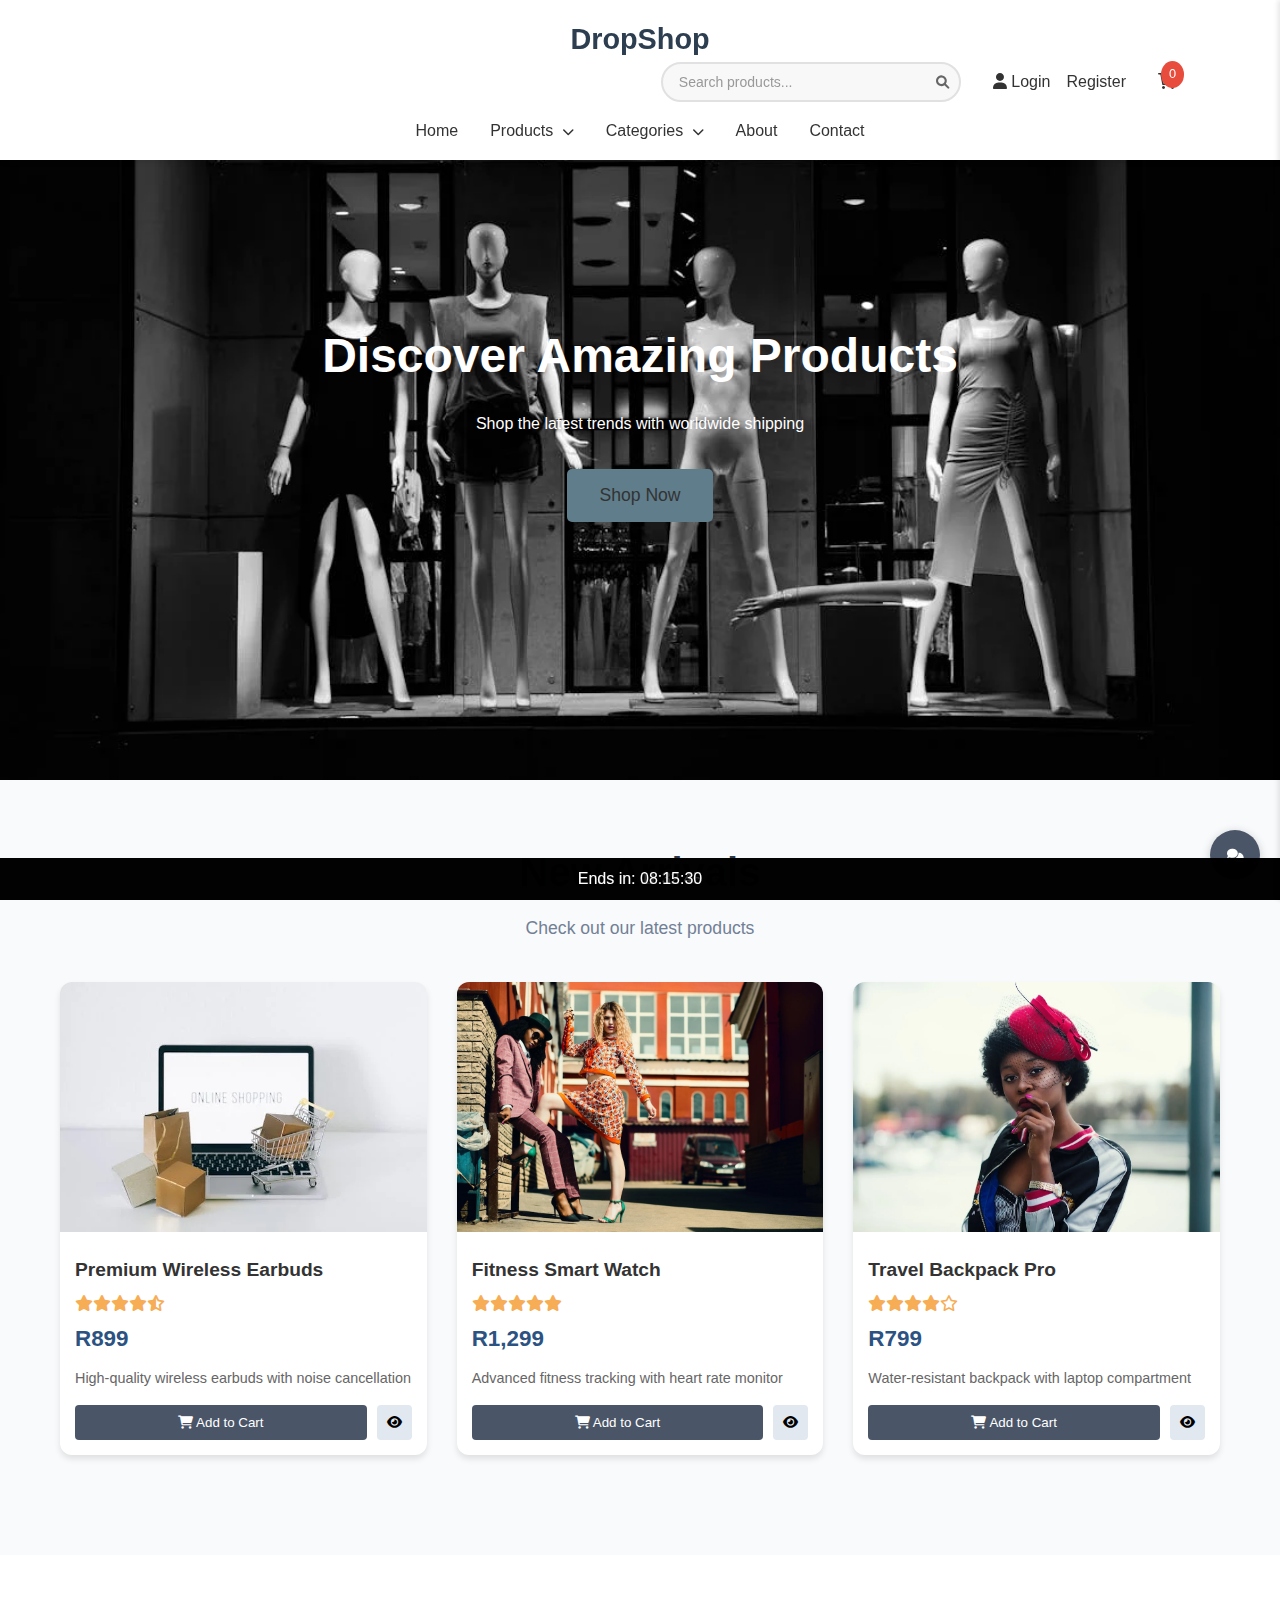
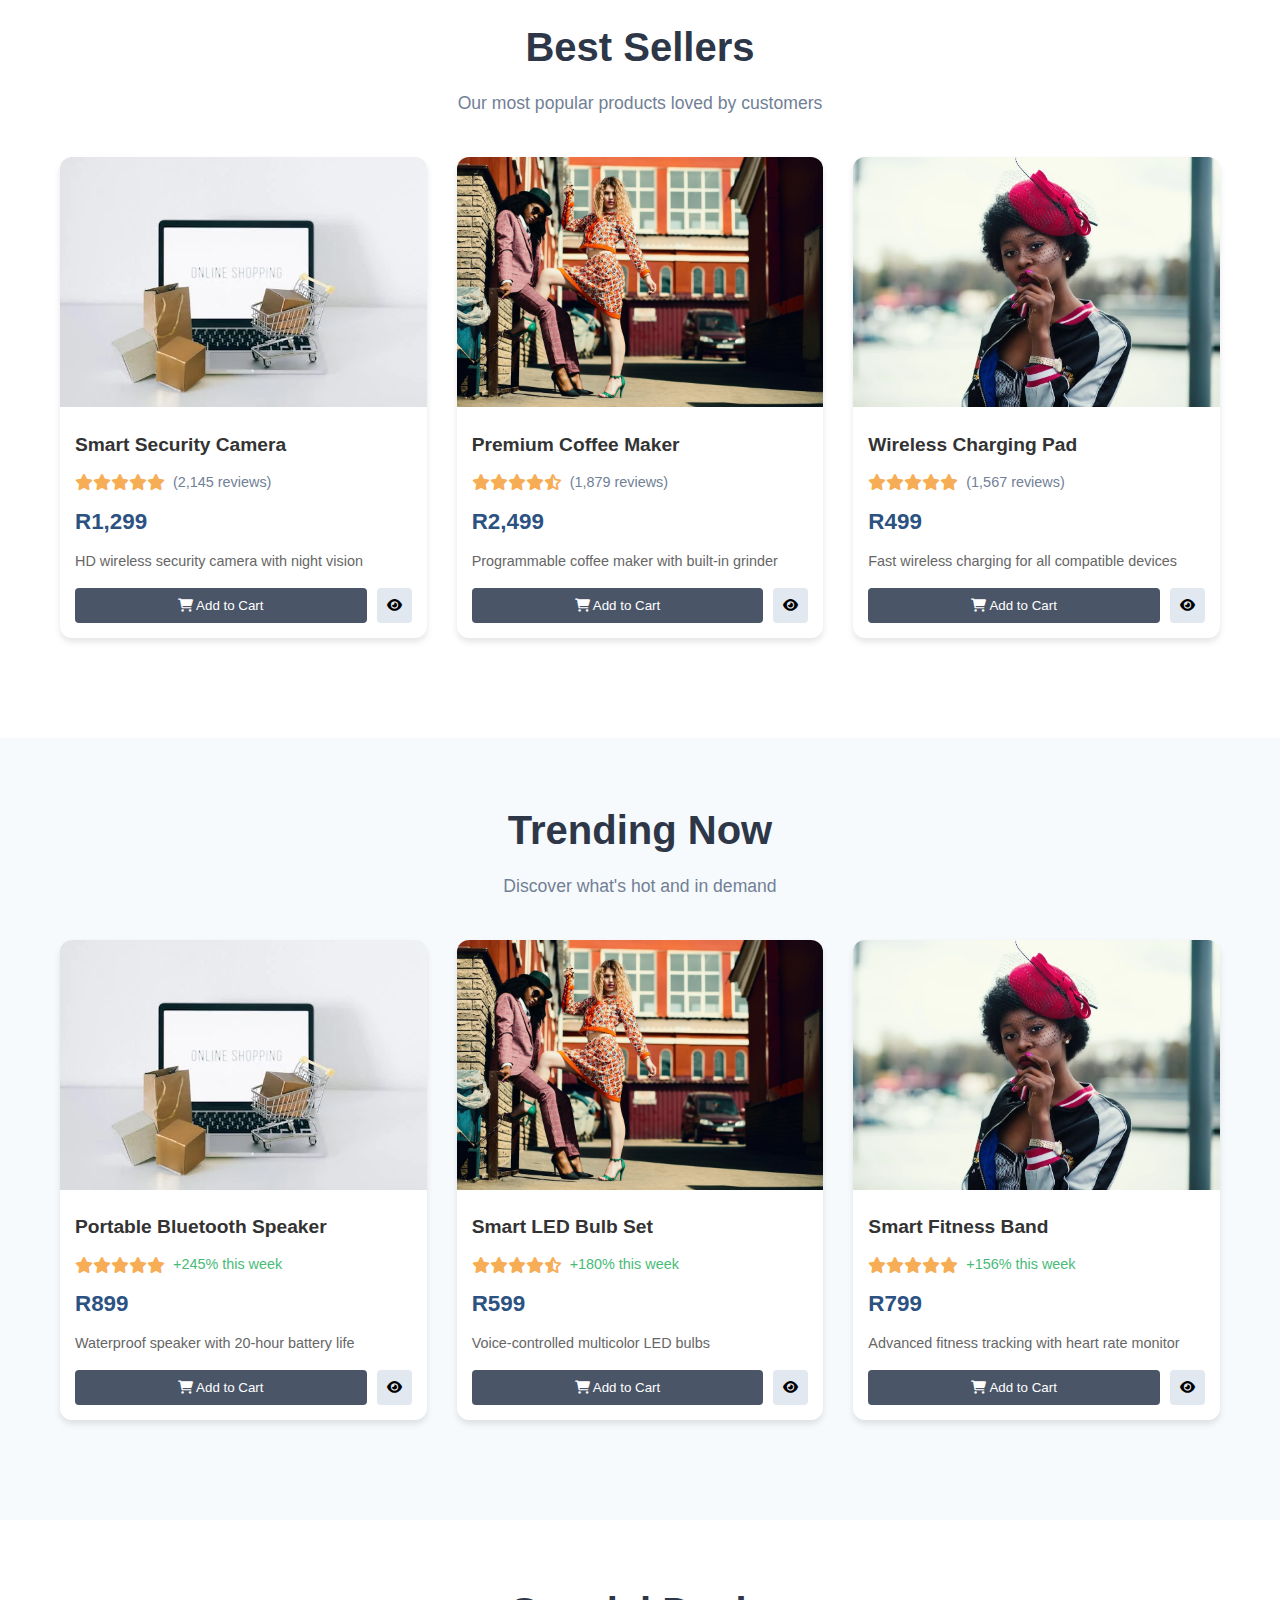
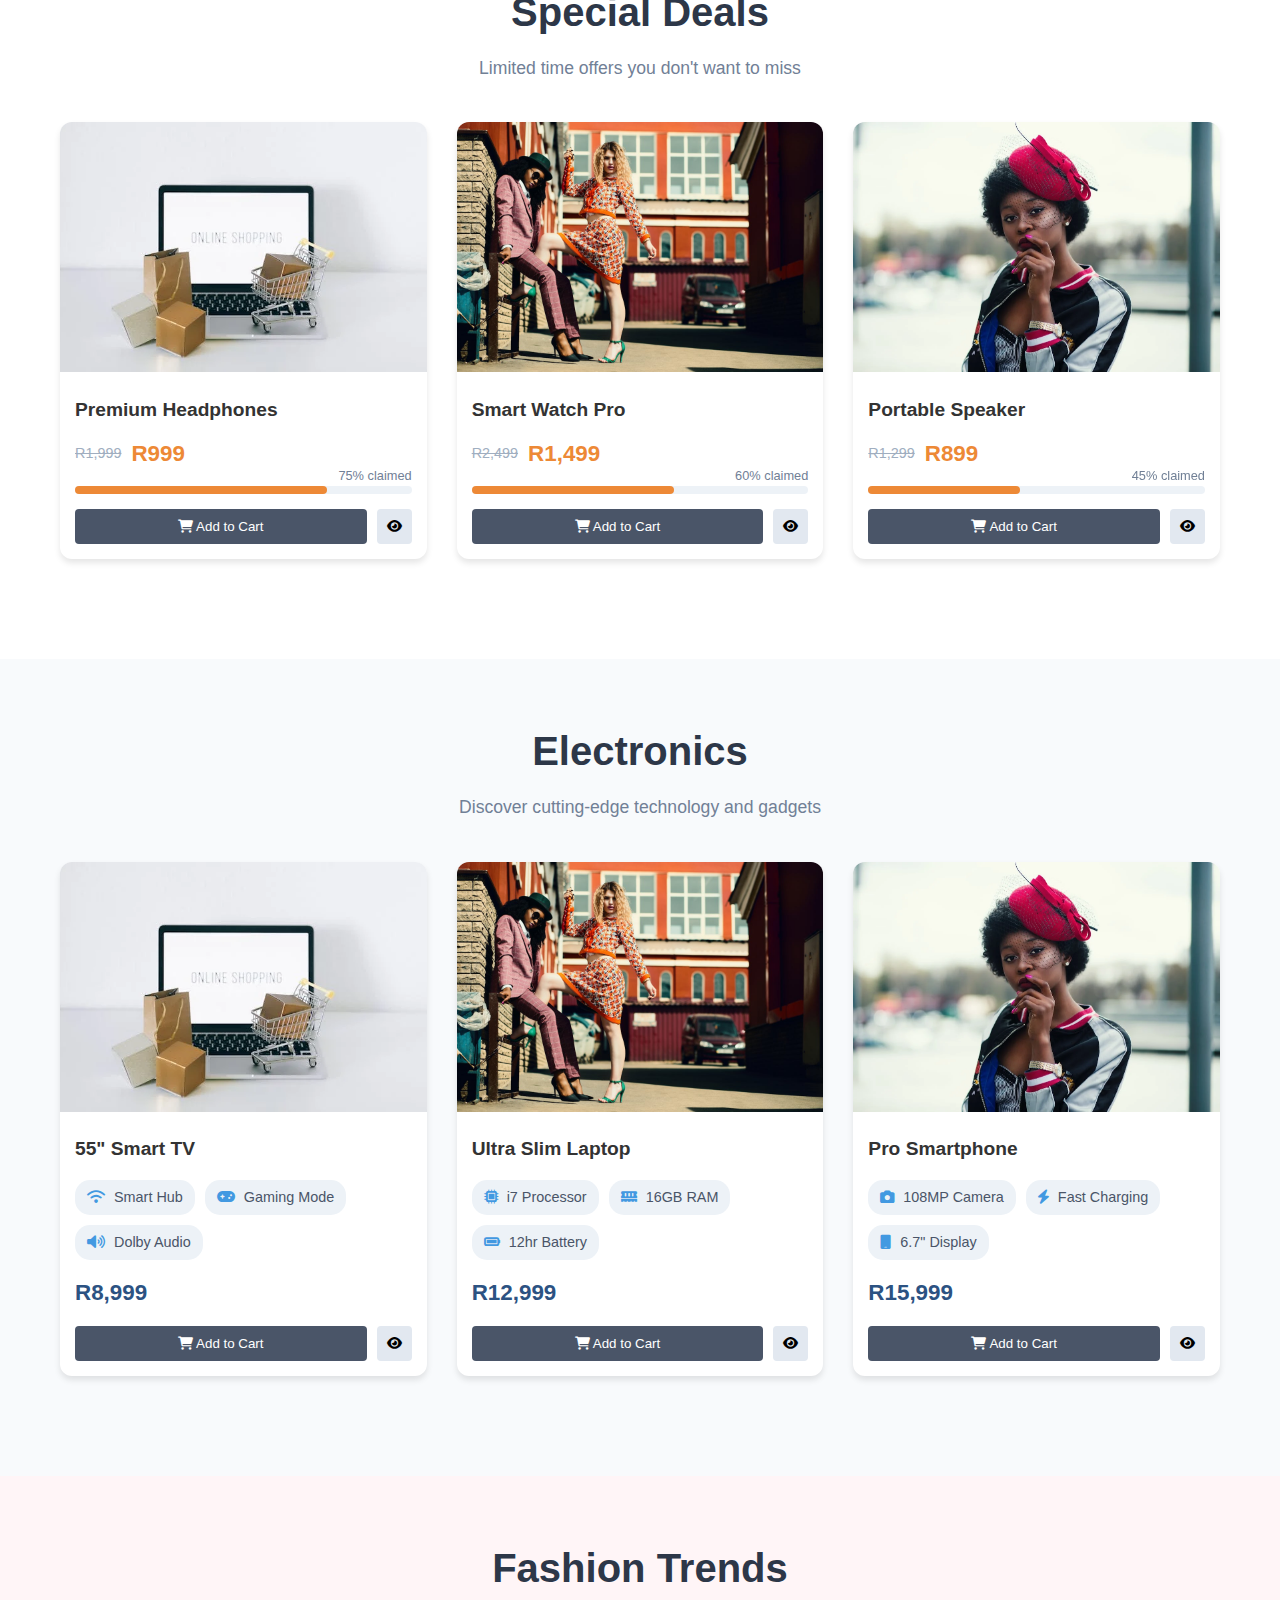
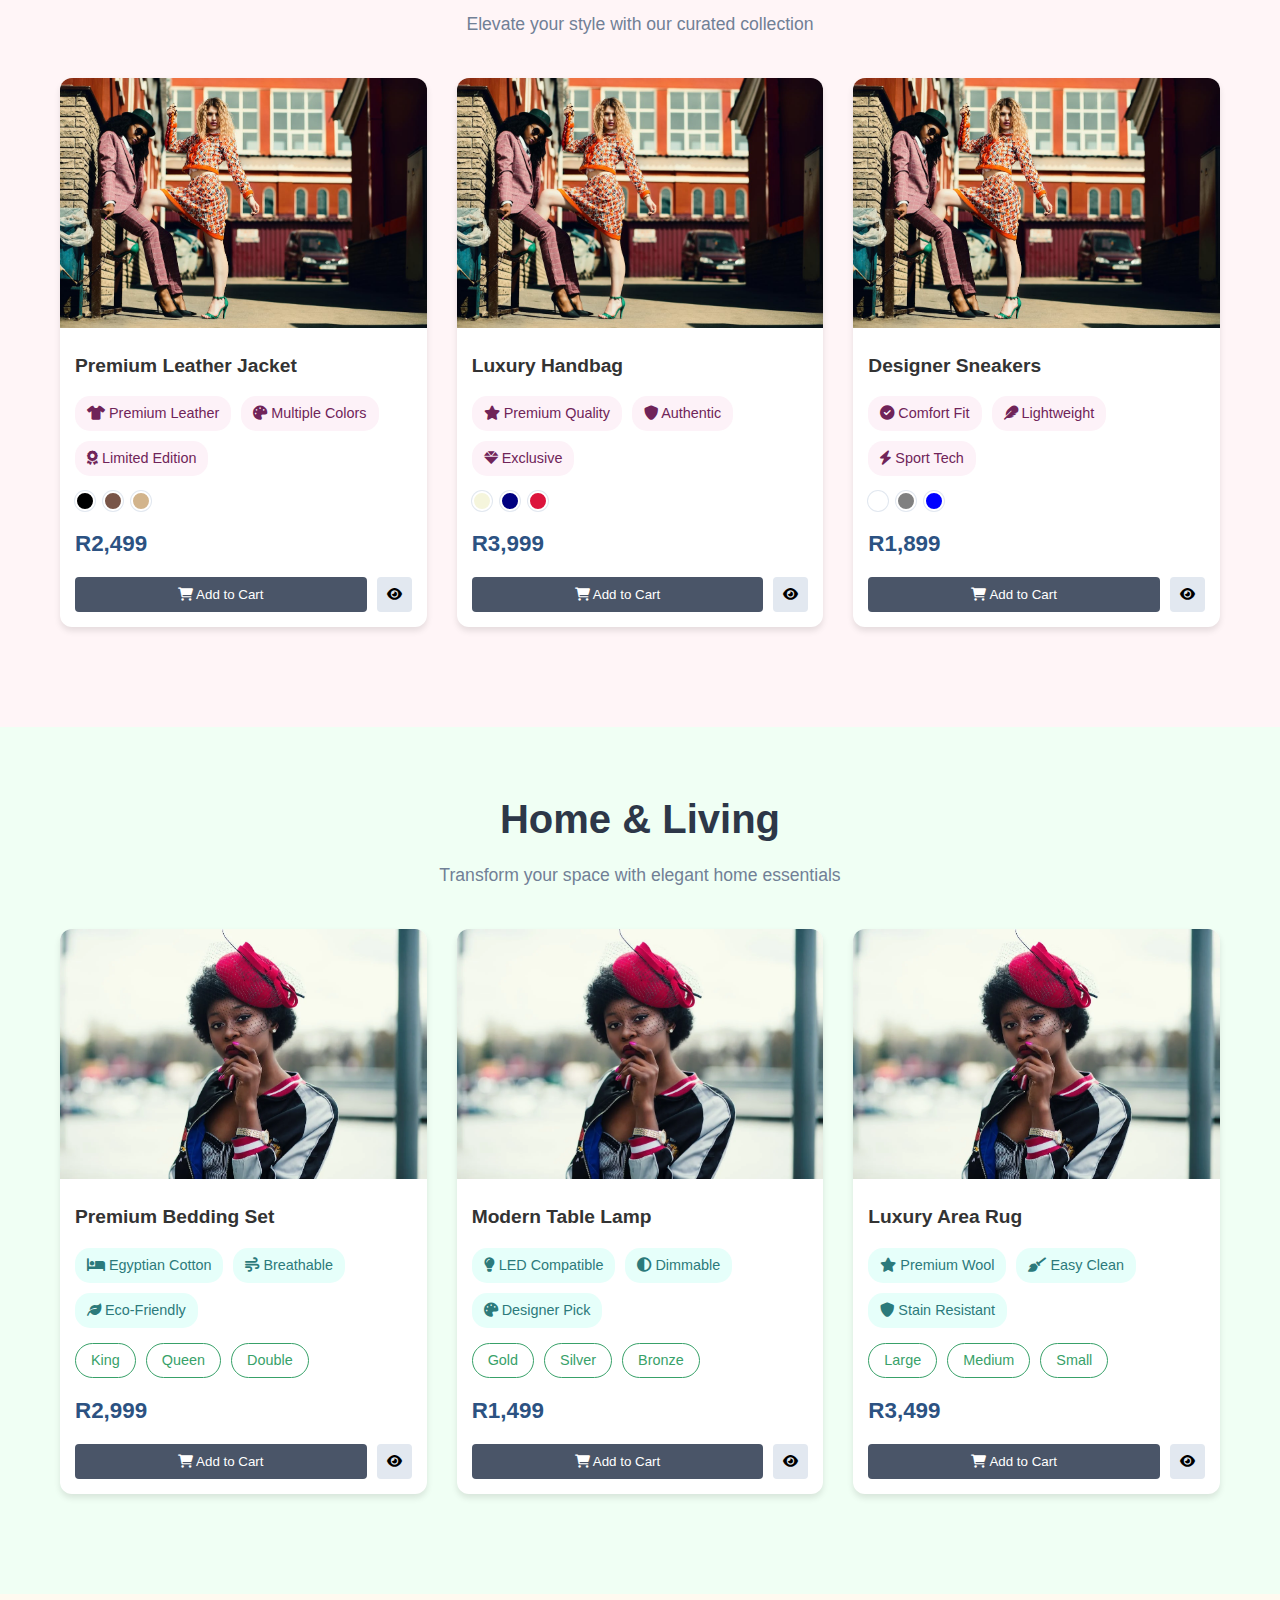
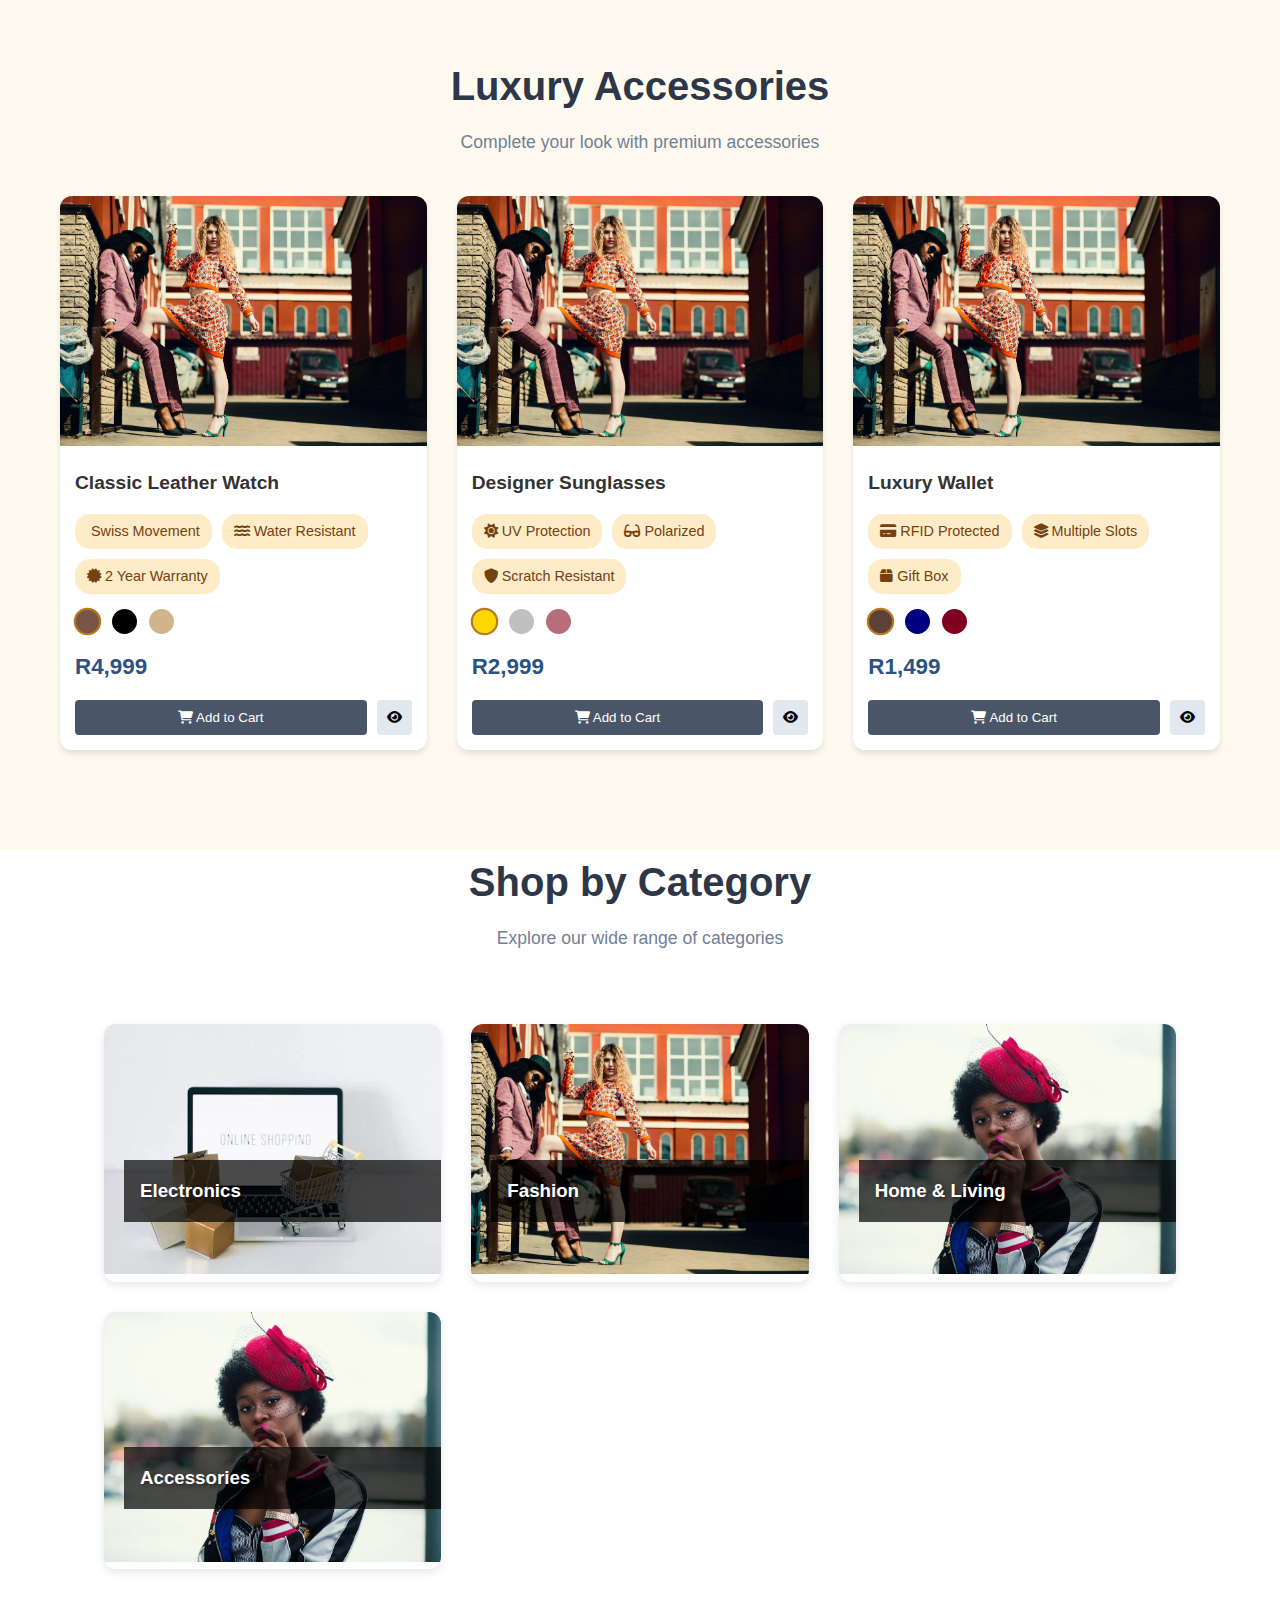
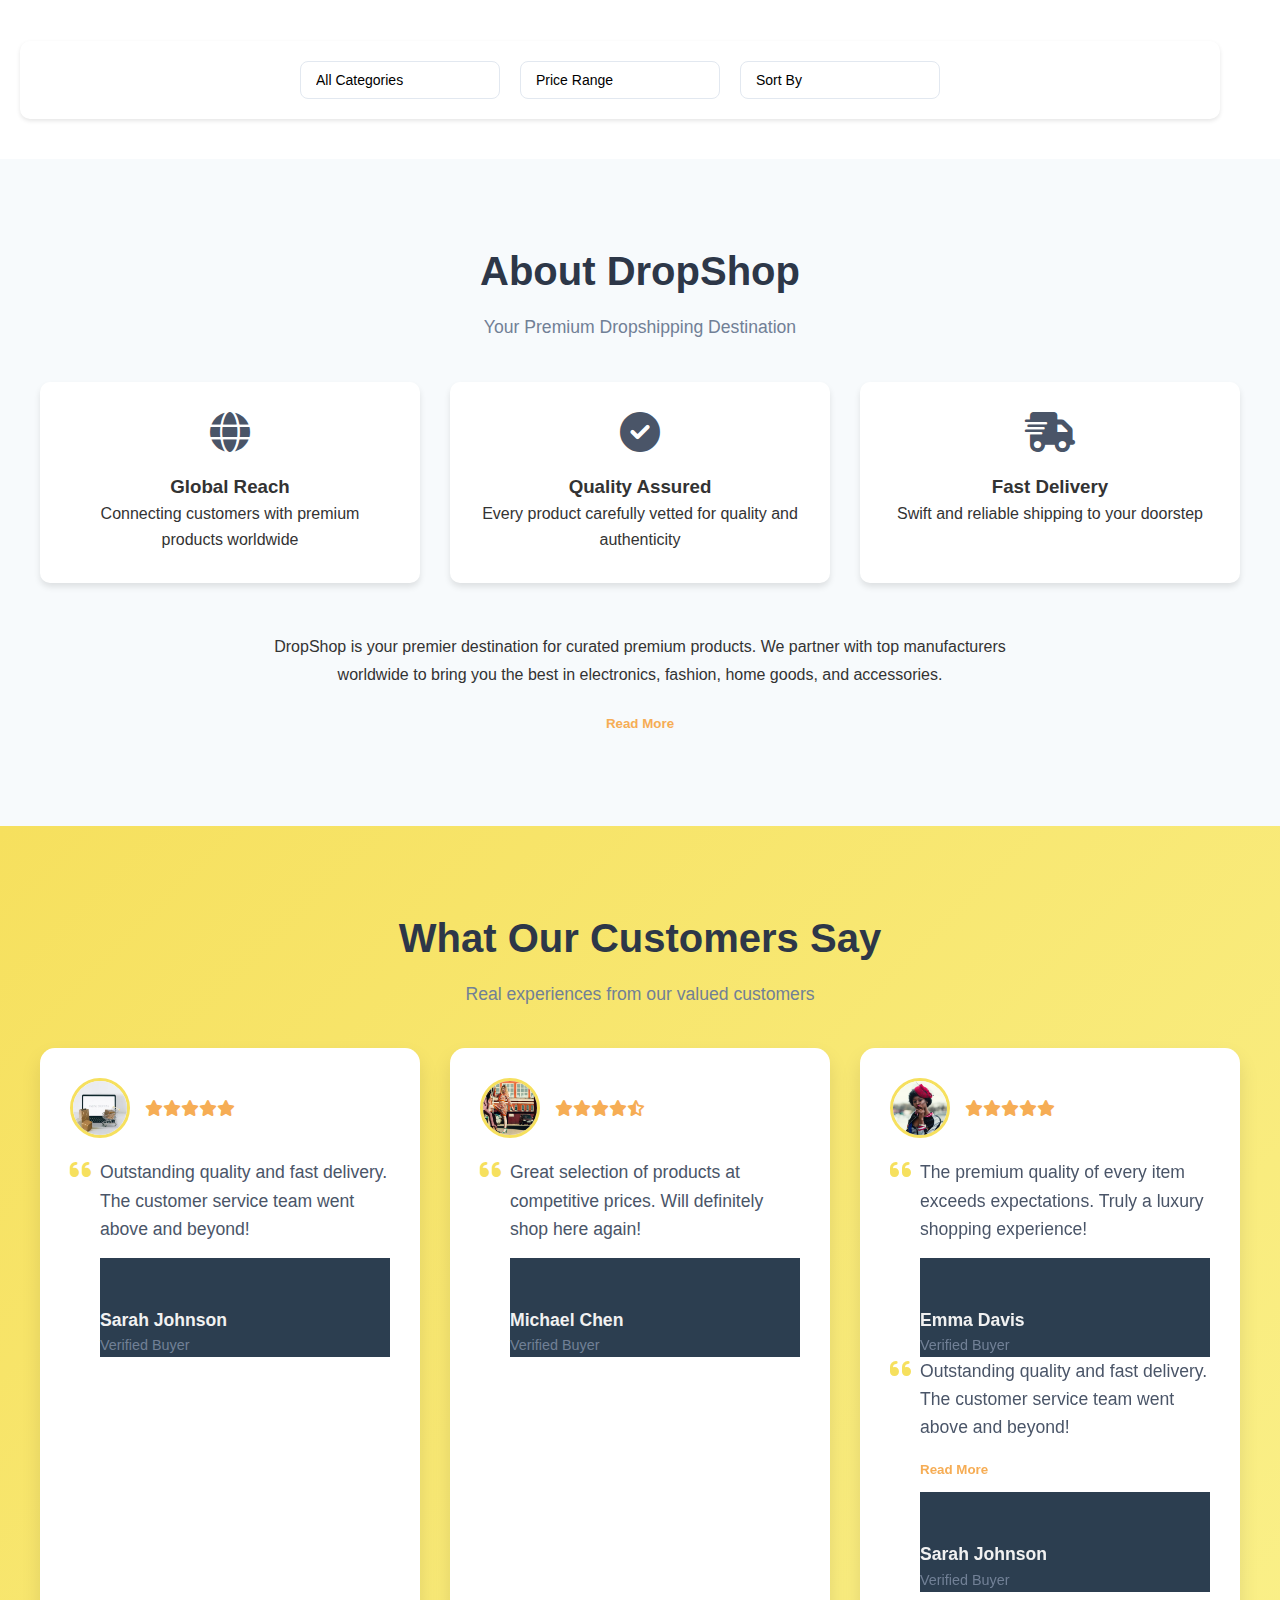
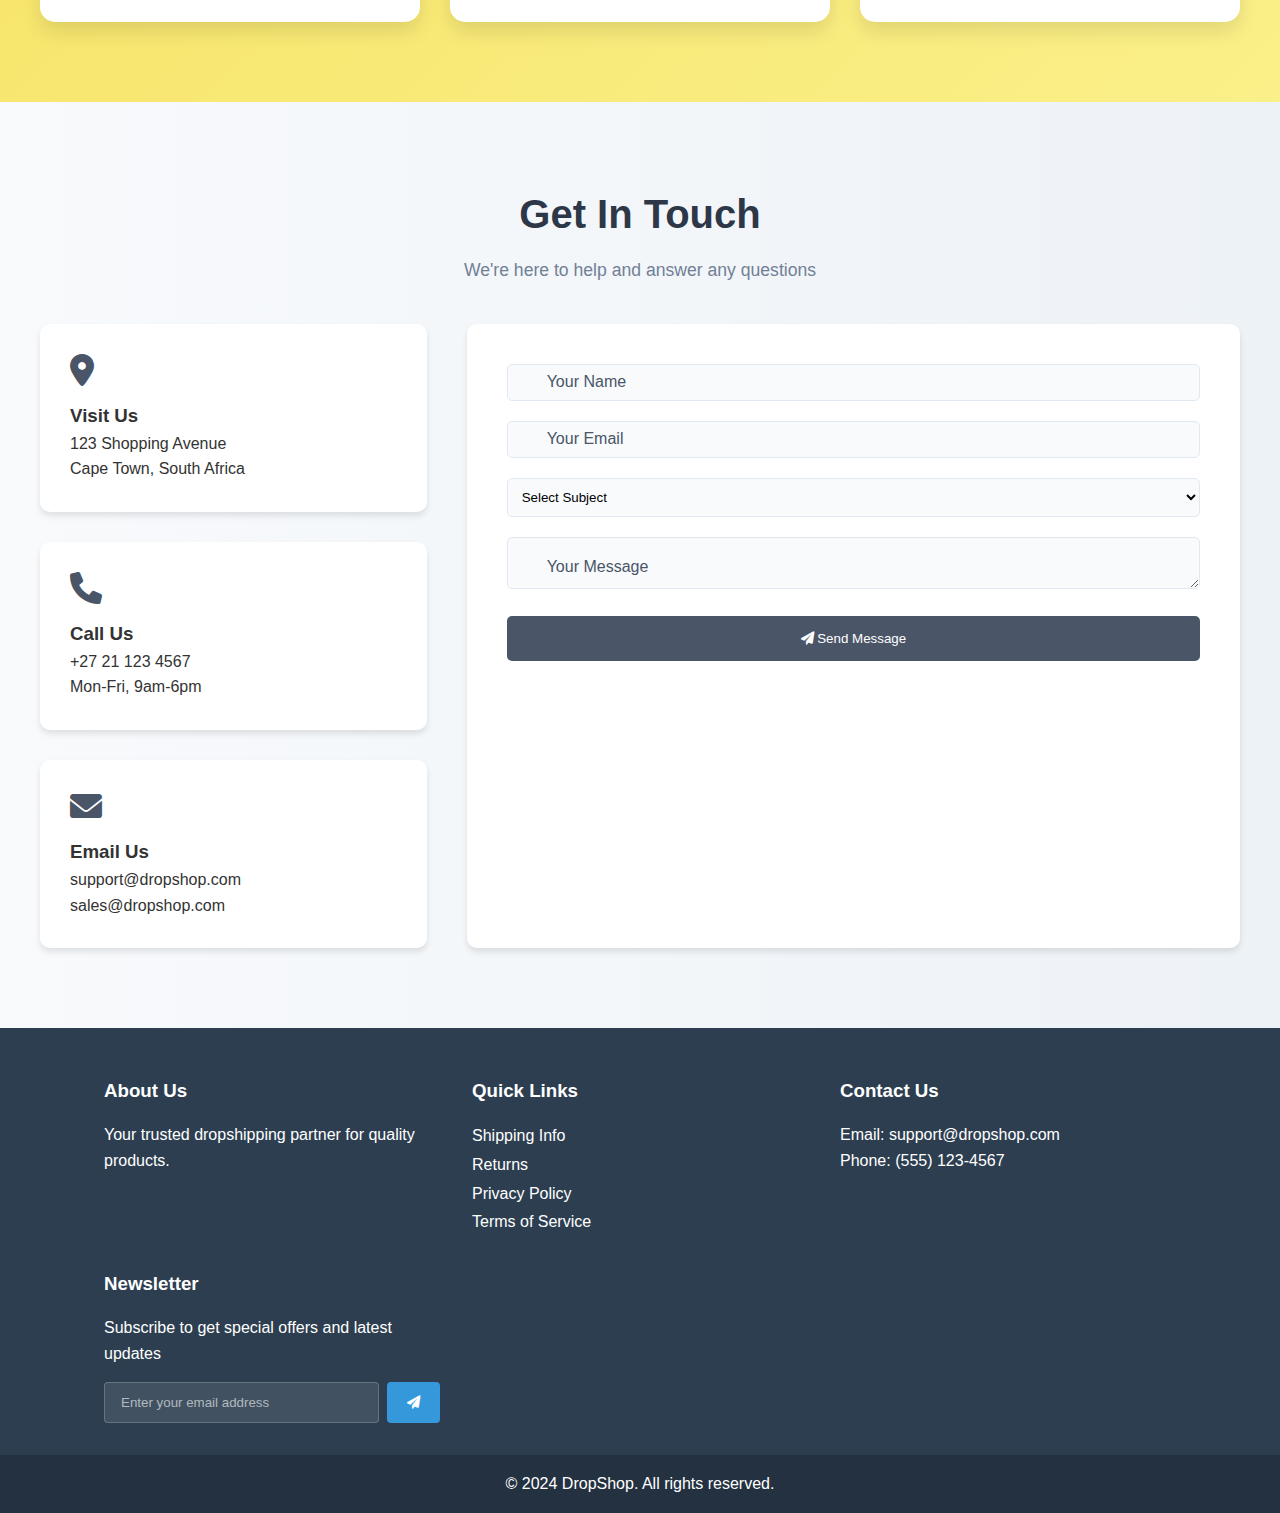
==== index.html @ 36e3dad4 "Add files via upload" ====
<!DOCTYPE html>
<html lang="en">
<head>
    <meta charset="UTF-8">
    <meta name="viewport" content="width=device-width, initial-scale=1.0">
    <title>DropShop - Your Premium Dropshipping Store</title>
    <link rel="stylesheet" href="assets/styles/styles.css">
    <link rel="stylesheet" href="https://cdnjs.cloudflare.com/ajax/libs/font-awesome/6.0.0/css/all.min.css">
    <style>
        .hamburger {
    display: none;
    background: none;
    border: none;
    font-size: 1.5rem;
    cursor: pointer;
    padding: 0.5rem;
}

@media screen and (max-width: 768px) {
    .hamburger {
        display: block;
    }

    .nav-links {
        display: none;
        width: 100%;
        position: absolute;
        top: 70px;
        left: 0;
        background: #fff;
        box-shadow: 0 2px 5px rgba(0,0,0,0.1);
    }

    .nav-links.active {
        display: block;
    }

    .nav-links li {
        display: block;
        margin: 0;
    }

    .nav-links li a {
        display: block;
        padding: 1rem;
        border-bottom: 1px solid #eee;
    }

    .dropdown-content {
        position: static;
        box-shadow: none;
        padding-left: 2rem;
    }
}

    </style>
</head>
<body>
    <header>
        <nav>
            <div class="logo">DropShop</div>
            <button class="hamburger" id="hamburger">
                <i class="fas fa-bars"></i>
            </button>
            <div class="top-nav">
                <div class="search-bar">
                    <input type="search" placeholder="Search products...">
                    <button type="submit"><i class="fas fa-search"></i></button>
                </div>
                <div class="user-account">
                    <a href="#login"><i class="fas fa-user"></i> Login</a>
                    <a href="#register">Register</a>
                </div>
                <div class="cart-icon">
                    <i class="fas fa-shopping-cart"></i>
                    <span class="cart-count">0</span>
                </div>
            </div>
            <ul class="nav-links">
                <li><a href="#home">Home</a></li>
                <li class="dropdown">
                    <a href="#products">Products <i class="fas fa-chevron-down"></i></a>
                    <ul class="dropdown-content">
                        <li><a href="#new">New Arrivals</a></li>
                        <li><a href="#bestsellers">Best Sellers</a></li>
                        <li><a href="#trending">Trending</a></li>
                        <li><a href="#deals">Special Deals</a></li>
                    </ul>
                </li>
                <li class="dropdown">
                    <a href="#categories">Categories <i class="fas fa-chevron-down"></i></a>
                    <ul class="dropdown-content">
                        <li><a href="#electronics">Electronics</a></li>
                        <li><a href="#fashion">Fashion</a></li>
                        <li><a href="#home-living">Home & Living</a></li>
                        <li><a href="#accessories">Accessories</a></li>
                    </ul>
                </li>
                <li><a href="#about">About</a></li>
                <li><a href="#contact-feature">Contact</a></li>
            </ul>
        </nav>
        <!-- Add this after the nav section -->
        <div id="shopping-cart" class="cart-sidebar">
            <div class="cart-header">
                <h3><i class="fas fa-shopping-cart"></i> Your Cart</h3>
                <button class="close-cart"><i class="fas fa-times"></i></button>
            </div>
            
            <div class="cart-items">
                <!-- Cart items will be dynamically added here -->
            </div>
            
            <div class="cart-summary">
                <div class="summary-row">
                    <span>Subtotal</span>
                    <span class="subtotal">R0.00</span>
                </div>
                <div class="summary-row">
                    <span>Shipping</span>
                    <span class="shipping">R0.00</span>
                </div>
                <div class="summary-row total">
                    <span>Total</span>
                    <span class="total-amount">R0.00</span>
                </div>
                <button class="checkout-btn">
                    Proceed to Checkout <i class="fas fa-arrow-right"></i>
                </button>
            </div>
        </div>
        <div class="cart-overlay"></div>
    </header>

    <!-- Add this before closing body tag -->
    <div class="chatbot-container">
        <div class="chat-header" id="chatHeader">
            <h3><i class="fas fa-robot"></i> DropShop Assistant</h3>
            <div class="chat-controls">
                <button class="minimize-chat"><i class="fas fa-minus"></i></button>
                <button class="close-chat"><i class="fas fa-times"></i></button>
            </div>
        </div>
        
        <div class="chat-messages">
            <div class="message bot">
                <i class="fas fa-robot"></i>
                <div class="message-content">
                    Hello! How can I help you today?
                </div>
            </div>
        </div>
        
        <div class="quick-responses">
            <button>Track Order</button>
            <button>Shipping Info</button>
            <button>Returns</button>
            <button>Product Help</button>
        </div>

        <div class="chat-input">
            <input type="text" placeholder="Type your message...">
            <button class="send-message">
                <i class="fas fa-paper-plane"></i>
            </button>
        </div>
    </div>

    <button class="chat-toggle">
        <i class="fas fa-comments"></i>
    </button>

    <main>
        <!-- <section class="hero">
            <h1>Discover Amazing Products</h1>
            <p>Shop the latest trends with worldwide shipping</p>
            <button class="cta-button">Shop Now</button>
        </section> -->
        <section class="hero" style="background-image: url('images/display-window.webp');">
            <h1>Discover Amazing Products</h1>
            <p>Shop the latest trends with worldwide shipping</p>
            <button class="cta-button">Shop Now</button>
        </section>
        

        <!-- Add to body -->
        <div id="login-modal" class="modal">
            <div class="modal-content">
                <span class="close-modal">&times;</span>
                <div class="modal-header">
                    <h2>Welcome Back</h2>
                    <p>Sign in to your account</p>
                </div>
                <form class="modal-form">
                    <div class="form-group">
                        <i class="fas fa-envelope"></i>
                        <input type="email" required>
                        <label>Email Address</label>
                    </div>
                    <div class="form-group">
                        <i class="fas fa-lock"></i>
                        <input type="password" required>
                        <label>Password</label>
                    </div>
                    <div class="form-options">
                        <label class="remember-me">
                            <input type="checkbox">
                            <span>Remember me</span>
                        </label>
                        <a href="#" class="forgot-password">Forgot Password?</a>
                    </div>
                    <button type="submit" class="submit-btn">Sign In</button>
                    <div class="social-login">
                        <p>Or continue with</p>
                        <div class="social-buttons">
                            <button type="button" class="google-btn"><i class="fab fa-google"></i></button>
                            <button type="button" class="facebook-btn"><i class="fab fa-facebook-f"></i></button>
                        </div>
                    </div>
                </form>
            </div>
        </div>

        <div id="register-modal" class="modal">
            <div class="modal-content">
                <span class="close-modal">&times;</span>
                <div class="modal-header">
                    <h2>Create Account</h2>
                    <p>Join our community today</p>
                </div>
                <form class="modal-form">
                    <div class="form-group">
                        <i class="fas fa-user"></i>
                        <input type="text" required>
                        <label>Full Name</label>
                    </div>
                    <div class="form-group">
                        <i class="fas fa-envelope"></i>
                        <input type="email" required>
                        <label>Email Address</label>
                    </div>
                    <div class="form-group">
                        <i class="fas fa-lock"></i>
                        <input type="password" required>
                        <label>Password</label>
                    </div>
                    <div class="form-group">
                        <i class="fas fa-lock"></i>
                        <input type="password" required>
                        <label>Confirm Password</label>
                    </div>
                    <div class="terms">
                        <label>
                            <input type="checkbox" required>
                            <span>I agree to the Terms & Conditions</span>
                        </label>
                    </div>
                    <button type="submit" class="submit-btn">Create Account</button>
                </form>
            </div>
        </div>
        <div id="forgot-password-modal" class="modal"></div>
          <!-- <section id="featured-products">
              <h2>Featured Products</h2>
              <div class="swiper product-swiper">
                  <div class="swiper-wrapper">
                      <div class="swiper-slide">
                          <div class="product-card">
                              <div class="product-badge">New</div>
                              <img src="images/online-shopping.webp" alt="Smart Watch">
                              <div class="product-details">
                                  <h3>Smart Watch Pro</h3>
                                  <div class="rating">
                                      <i class="fas fa-star"></i>
                                      <i class="fas fa-star"></i>
                                      <i class="fas fa-star"></i>
                                      <i class="fas fa-star"></i>
                                      <i class="fas fa-star-half-alt"></i>
                                  </div>
                                  <p class="price">R1,499</p>
                                  <p class="description">Premium smartwatch with health tracking features</p>
                                  <div class="product-actions">
                                      <button class="add-to-cart"><i class="fas fa-shopping-cart"></i> Add to Cart</button>
                                      <button class="quick-view"><i class="fas fa-eye"></i></button>
                                  </div>
                              </div>
                          </div>
                      </div>
                    
                      <div class="swiper-slide">
                          <div class="product-card">
                              <div class="product-badge">Trending</div>
                              <img src="images/posing-pictorial.jpeg" alt="Designer Bag">
                              <div class="product-details">
                                  <h3>Luxury Handbag</h3>
                                  <div class="rating">
                                      <i class="fas fa-star"></i>
                                      <i class="fas fa-star"></i>
                                      <i class="fas fa-star"></i>
                                      <i class="fas fa-star"></i>
                                      <i class="fas fa-star"></i>
                                  </div>
                                  <p class="price">R2,999</p>
                                  <p class="description">Premium leather designer handbag</p>
                                  <div class="product-actions">
                                      <button class="add-to-cart"><i class="fas fa-shopping-cart"></i> Add to Cart</button>
                                      <button class="quick-view"><i class="fas fa-eye"></i></button>
                                  </div>
                              </div>
                          </div>
                      </div>
                    
                      <div class="swiper-slide">
                          <div class="product-card">
                              <div class="product-badge">Best Seller</div>
                              <img src="images/pexels-photo-907664.webp" alt="Home Decor">
                              <div class="product-details">
                                  <h3>Modern Wall Art</h3>
                                  <div class="rating">
                                      <i class="fas fa-star"></i>
                                      <i class="fas fa-star"></i>
                                      <i class="fas fa-star"></i>
                                      <i class="fas fa-star"></i>
                                      <i class="far fa-star"></i>
                                  </div>
                                  <p class="price">R899</p>
                                  <p class="description">Contemporary abstract wall decoration</p>
                                  <div class="product-actions">
                                      <button class="add-to-cart"><i class="fas fa-shopping-cart"></i> Add to Cart</button>
                                      <button class="quick-view"><i class="fas fa-eye"></i></button>
                                  </div>
                              </div>
                          </div>
                      </div>
                  </div>
                  <div class="swiper-pagination"></div>
                  <div class="swiper-button-next"></div>
                  <div class="swiper-button-prev"></div>
              </div>
          </section> -->

          <!-- New Arrivals Section -->
          <section id="new-arrivals">
            <div class="section-header">
                <h2>New Arrivals</h2>
                <p>Check out our latest products</p>
            </div>
            
            <div class="products-grid">
                <div class="product-card">
                    <span class="badge">New</span>
                    <img src="images/online-shopping.webp" alt="Wireless Earbuds">
                    <div class="product-details">
                        <h3>Premium Wireless Earbuds</h3>
                        <div class="rating">
                            <i class="fas fa-star"></i>
                            <i class="fas fa-star"></i>
                            <i class="fas fa-star"></i>
                            <i class="fas fa-star"></i>
                            <i class="fas fa-star-half-alt"></i>
                        </div>
                        <p class="price">R899</p>
                        <p class="description">High-quality wireless earbuds with noise cancellation</p>
                        <div class="product-actions">
                            <button class="add-to-cart"><i class="fas fa-shopping-cart"></i> Add to Cart</button>
                            <button class="quick-view"><i class="fas fa-eye"></i></button>
                        </div>
                    </div>
                </div>
        
                <div class="product-card">
                    <span class="badge">New</span>
                    <img src="images/posing-pictorial.jpeg" alt="Smart Watch">
                    <div class="product-details">
                        <h3>Fitness Smart Watch</h3>
                        <div class="rating">
                            <i class="fas fa-star"></i>
                            <i class="fas fa-star"></i>
                            <i class="fas fa-star"></i>
                            <i class="fas fa-star"></i>
                            <i class="fas fa-star"></i>
                        </div>
                        <p class="price">R1,299</p>
                        <p class="description">Advanced fitness tracking with heart rate monitor</p>
                        <div class="product-actions">
                            <button class="add-to-cart"><i class="fas fa-shopping-cart"></i> Add to Cart</button>
                            <button class="quick-view"><i class="fas fa-eye"></i></button>
                        </div>
                    </div>
                </div>
        
                <div class="product-card">
                    <span class="badge">New</span>
                    <img src="images/pexels-photo-907664.webp" alt="Backpack">
                    <div class="product-details">
                        <h3>Travel Backpack Pro</h3>
                        <div class="rating">
                            <i class="fas fa-star"></i>
                            <i class="fas fa-star"></i>
                            <i class="fas fa-star"></i>
                            <i class="fas fa-star"></i>
                            <i class="far fa-star"></i>
                        </div>
                        <p class="price">R799</p>
                        <p class="description">Water-resistant backpack with laptop compartment</p>
                        <div class="product-actions">
                            <button class="add-to-cart"><i class="fas fa-shopping-cart"></i> Add to Cart</button>
                            <button class="quick-view"><i class="fas fa-eye"></i></button>
                        </div>
                    </div>
                </div>
            </div>
        </section>

        <section id="best-sellers">
            <div class="section-header">
                <h2>Best Sellers</h2>
                <p>Our most popular products loved by customers</p>
            </div>
            
            <div class="products-grid">
                <div class="product-card">
                    <span class="badge bestseller">Best Seller</span>
                    <img src="images/online-shopping.webp" alt="Smart Home Camera">
                    <div class="product-details">
                        <h3>Smart Security Camera</h3>
                        <div class="rating">
                            <i class="fas fa-star"></i>
                            <i class="fas fa-star"></i>
                            <i class="fas fa-star"></i>
                            <i class="fas fa-star"></i>
                            <i class="fas fa-star"></i>
                            <span class="reviews">(2,145 reviews)</span>
                        </div>
                        <p class="price">R1,299</p>
                        <p class="description">HD wireless security camera with night vision</p>
                        <div class="product-actions">
                            <button class="add-to-cart"><i class="fas fa-shopping-cart"></i> Add to Cart</button>
                            <button class="quick-view"><i class="fas fa-eye"></i></button>
                        </div>
                    </div>
                </div>
        
                <div class="product-card">
                    <span class="badge bestseller">Best Seller</span>
                    <img src="images/posing-pictorial.jpeg" alt="Coffee Maker">
                    <div class="product-details">
                        <h3>Premium Coffee Maker</h3>
                        <div class="rating">
                            <i class="fas fa-star"></i>
                            <i class="fas fa-star"></i>
                            <i class="fas fa-star"></i>
                            <i class="fas fa-star"></i>
                            <i class="fas fa-star-half-alt"></i>
                            <span class="reviews">(1,879 reviews)</span>
                        </div>
                        <p class="price">R2,499</p>
                        <p class="description">Programmable coffee maker with built-in grinder</p>
                        <div class="product-actions">
                            <button class="add-to-cart"><i class="fas fa-shopping-cart"></i> Add to Cart</button>
                            <button class="quick-view"><i class="fas fa-eye"></i></button>
                        </div>
                    </div>
                </div>
        
                <div class="product-card">
                    <span class="badge bestseller">Best Seller</span>
                    <img src="images/pexels-photo-907664.webp" alt="Wireless Charger">
                    <div class="product-details">
                        <h3>Wireless Charging Pad</h3>
                        <div class="rating">
                            <i class="fas fa-star"></i>
                            <i class="fas fa-star"></i>
                            <i class="fas fa-star"></i>
                            <i class="fas fa-star"></i>
                            <i class="fas fa-star"></i>
                            <span class="reviews">(1,567 reviews)</span>
                        </div>
                        <p class="price">R499</p>
                        <p class="description">Fast wireless charging for all compatible devices</p>
                        <div class="product-actions">
                            <button class="add-to-cart"><i class="fas fa-shopping-cart"></i> Add to Cart</button>
                            <button class="quick-view"><i class="fas fa-eye"></i></button>
                        </div>
                    </div>
                </div>
            </div>
        </section>

        <section id="trending">
            <div class="section-header">
                <h2>Trending Now</h2>
                <p>Discover what's hot and in demand</p>
            </div>
            
            <div class="products-grid">
                <div class="product-card">
                    <span class="badge trending">Trending</span>
                    <div class="trend-rank">#1</div>
                    <img src="images/online-shopping.webp" alt="Portable Speaker">
                    <div class="product-details">
                        <h3>Portable Bluetooth Speaker</h3>
                        <div class="rating">
                            <i class="fas fa-star"></i>
                            <i class="fas fa-star"></i>
                            <i class="fas fa-star"></i>
                            <i class="fas fa-star"></i>
                            <i class="fas fa-star"></i>
                            <span class="trend-stats">+245% this week</span>
                        </div>
                        <p class="price">R899</p>
                        <p class="description">Waterproof speaker with 20-hour battery life</p>
                        <div class="product-actions">
                            <button class="add-to-cart"><i class="fas fa-shopping-cart"></i> Add to Cart</button>
                            <button class="quick-view"><i class="fas fa-eye"></i></button>
                        </div>
                    </div>
                </div>
        
                <div class="product-card">
                    <span class="badge trending">Trending</span>
                    <div class="trend-rank">#2</div>
                    <img src="images/posing-pictorial.jpeg" alt="Smart Bulb">
                    <div class="product-details">
                        <h3>Smart LED Bulb Set</h3>
                        <div class="rating">
                            <i class="fas fa-star"></i>
                            <i class="fas fa-star"></i>
                            <i class="fas fa-star"></i>
                            <i class="fas fa-star"></i>
                            <i class="fas fa-star-half-alt"></i>
                            <span class="trend-stats">+180% this week</span>
                        </div>
                        <p class="price">R599</p>
                        <p class="description">Voice-controlled multicolor LED bulbs</p>
                        <div class="product-actions">
                            <button class="add-to-cart"><i class="fas fa-shopping-cart"></i> Add to Cart</button>
                            <button class="quick-view"><i class="fas fa-eye"></i></button>
                        </div>
                    </div>
                </div>
        
                <div class="product-card">
                    <span class="badge trending">Trending</span>
                    <div class="trend-rank">#3</div>
                    <img src="images/pexels-photo-907664.webp" alt="Fitness Band">
                    <div class="product-details">
                        <h3>Smart Fitness Band</h3>
                        <div class="rating">
                            <i class="fas fa-star"></i>
                            <i class="fas fa-star"></i>
                            <i class="fas fa-star"></i>
                            <i class="fas fa-star"></i>
                            <i class="fas fa-star"></i>
                            <span class="trend-stats">+156% this week</span>
                        </div>
                        <p class="price">R799</p>
                        <p class="description">Advanced fitness tracking with heart rate monitor</p>
                        <div class="product-actions">
                            <button class="add-to-cart"><i class="fas fa-shopping-cart"></i> Add to Cart</button>
                            <button class="quick-view"><i class="fas fa-eye"></i></button>
                        </div>
                    </div>
                </div>
            </div>
        </section>        
        
        <section id="special-deals">
            <div class="section-header">
                <h2>Special Deals</h2>
                <p>Limited time offers you don't want to miss</p>
            </div>
            
            <div class="products-grid">
                <div class="product-card deal">
                    <span class="badge deal">50% OFF</span>
                    <div class="deal-timer">Ends in: 23:45:12</div>
                    <img src="images/online-shopping.webp" alt="Wireless Headphones">
                    <div class="product-details">
                        <h3>Premium Headphones</h3>
                        <div class="price-group">
                            <p class="original-price">R1,999</p>
                            <p class="deal-price">R999</p>
                        </div>
                        <div class="deal-progress">
                            <div class="progress-bar" style="width: 75%"></div>
                            <span class="stock-status">75% claimed</span>
                        </div>
                        <div class="product-actions">
                            <button class="add-to-cart"><i class="fas fa-shopping-cart"></i> Add to Cart</button>
                            <button class="quick-view"><i class="fas fa-eye"></i></button>
                        </div>
                    </div>
                </div>
        
                <div class="product-card deal">
                    <span class="badge deal">40% OFF</span>
                    <div class="deal-timer">Ends in: 11:32:45</div>
                    <img src="images/posing-pictorial.jpeg" alt="Smart Watch">
                    <div class="product-details">
                        <h3>Smart Watch Pro</h3>
                        <div class="price-group">
                            <p class="original-price">R2,499</p>
                            <p class="deal-price">R1,499</p>
                        </div>
                        <div class="deal-progress">
                            <div class="progress-bar" style="width: 60%"></div>
                            <span class="stock-status">60% claimed</span>
                        </div>
                        <div class="product-actions">
                            <button class="add-to-cart"><i class="fas fa-shopping-cart"></i> Add to Cart</button>
                            <button class="quick-view"><i class="fas fa-eye"></i></button>
                        </div>
                    </div>
                </div>
        
                <div class="product-card deal">
                    <span class="badge deal">30% OFF</span>
                    <div class="deal-timer">Ends in: 08:15:30</div>
                    <img src="images/pexels-photo-907664.webp" alt="Bluetooth Speaker">
                    <div class="product-details">
                        <h3>Portable Speaker</h3>
                        <div class="price-group">
                            <p class="original-price">R1,299</p>
                            <p class="deal-price">R899</p>
                        </div>
                        <div class="deal-progress">
                            <div class="progress-bar" style="width: 45%"></div>
                            <span class="stock-status">45% claimed</span>
                        </div>
                        <div class="product-actions">
                            <button class="add-to-cart"><i class="fas fa-shopping-cart"></i> Add to Cart</button>
                            <button class="quick-view"><i class="fas fa-eye"></i></button>
                        </div>
                    </div>
                </div>
            </div>
        </section>
        
        <section id="electronics">
            <div class="section-header">
                <h2>Electronics</h2>
                <p>Discover cutting-edge technology and gadgets</p>
            </div>
            
            <div class="products-grid">
                <div class="product-card electronics">
                    <span class="badge tech">Latest Tech</span>
                    <div class="tech-specs">4K Ultra HD</div>
                    <img src="images/online-shopping.webp" alt="Smart TV">
                    <div class="product-details">
                        <h3>55" Smart TV</h3>
                        <div class="features">
                            <span><i class="fas fa-wifi"></i> Smart Hub</span>
                            <span><i class="fas fa-gamepad"></i> Gaming Mode</span>
                            <span><i class="fas fa-volume-up"></i> Dolby Audio</span>
                        </div>
                        <p class="price">R8,999</p>
                        <div class="product-actions">
                            <button class="add-to-cart"><i class="fas fa-shopping-cart"></i> Add to Cart</button>
                            <button class="quick-view"><i class="fas fa-eye"></i></button>
                        </div>
                    </div>
                </div>
        
                <div class="product-card electronics">
                    <span class="badge tech">Best Value</span>
                    <div class="tech-specs">256GB SSD</div>
                    <img src="images/posing-pictorial.jpeg" alt="Laptop">
                    <div class="product-details">
                        <h3>Ultra Slim Laptop</h3>
                        <div class="features">
                            <span><i class="fas fa-microchip"></i> i7 Processor</span>
                            <span><i class="fas fa-memory"></i> 16GB RAM</span>
                            <span><i class="fas fa-battery-full"></i> 12hr Battery</span>
                        </div>
                        <p class="price">R12,999</p>
                        <div class="product-actions">
                            <button class="add-to-cart"><i class="fas fa-shopping-cart"></i> Add to Cart</button>
                            <button class="quick-view"><i class="fas fa-eye"></i></button>
                        </div>
                    </div>
                </div>
        
                <div class="product-card electronics">
                    <span class="badge tech">Premium</span>
                    <div class="tech-specs">5G Ready</div>
                    <img src="images/pexels-photo-907664.webp" alt="Smartphone">
                    <div class="product-details">
                        <h3>Pro Smartphone</h3>
                        <div class="features">
                            <span><i class="fas fa-camera"></i> 108MP Camera</span>
                            <span><i class="fas fa-bolt"></i> Fast Charging</span>
                            <span><i class="fas fa-mobile"></i> 6.7" Display</span>
                        </div>
                        <p class="price">R15,999</p>
                        <div class="product-actions">
                            <button class="add-to-cart"><i class="fas fa-shopping-cart"></i> Add to Cart</button>
                            <button class="quick-view"><i class="fas fa-eye"></i></button>
                        </div>
                    </div>
                </div>
            </div>
        </section>

        <section id="fashion">
            <div class="section-header">
                <h2>Fashion Trends</h2>
                <p>Elevate your style with our curated collection</p>
            </div>
            
            <div class="products-grid">
                <div class="product-card fashion">
                    <span class="badge style">Designer Pick</span>
                    <div class="size-info">XS - XXL</div>
                    <img src="images/posing-pictorial.jpeg" alt="Designer Jacket">
                    <div class="product-details">
                        <h3>Premium Leather Jacket</h3>
                        <div class="fashion-details">
                            <span><i class="fas fa-tshirt"></i> Premium Leather</span>
                            <span><i class="fas fa-palette"></i> Multiple Colors</span>
                            <span><i class="fas fa-award"></i> Limited Edition</span>
                        </div>
                        <div class="color-options">
                            <span class="color-dot black"></span>
                            <span class="color-dot brown"></span>
                            <span class="color-dot tan"></span>
                        </div>
                        <p class="price">R2,499</p>
                        <div class="product-actions">
                            <button class="add-to-cart"><i class="fas fa-shopping-cart"></i> Add to Cart</button>
                            <button class="quick-view"><i class="fas fa-eye"></i></button>
                        </div>
                    </div>
                </div>
        
                <div class="product-card fashion">
                    <span class="badge style">Trending</span>
                    <div class="size-info">All Sizes</div>
                    <img src="images/posing-pictorial.jpeg" alt="Designer Bag">
                    <div class="product-details">
                        <h3>Luxury Handbag</h3>
                        <div class="fashion-details">
                            <span><i class="fas fa-star"></i> Premium Quality</span>
                            <span><i class="fas fa-shield-alt"></i> Authentic</span>
                            <span><i class="fas fa-gem"></i> Exclusive</span>
                        </div>
                        <div class="color-options">
                            <span class="color-dot beige"></span>
                            <span class="color-dot navy"></span>
                            <span class="color-dot red"></span>
                        </div>
                        <p class="price">R3,999</p>
                        <div class="product-actions">
                            <button class="add-to-cart"><i class="fas fa-shopping-cart"></i> Add to Cart</button>
                            <button class="quick-view"><i class="fas fa-eye"></i></button>
                        </div>
                    </div>
                </div>
        
                <div class="product-card fashion">
                    <span class="badge style">New Season</span>
                    <div class="size-info">36-44</div>
                    <img src="images/posing-pictorial.jpeg" alt="Designer Shoes">
                    <div class="product-details">
                        <h3>Designer Sneakers</h3>
                        <div class="fashion-details">
                            <span><i class="fas fa-check-circle"></i> Comfort Fit</span>
                            <span><i class="fas fa-feather"></i> Lightweight</span>
                            <span><i class="fas fa-bolt"></i> Sport Tech</span>
                        </div>
                        <div class="color-options">
                            <span class="color-dot white"></span>
                            <span class="color-dot grey"></span>
                            <span class="color-dot blue"></span>
                        </div>
                        <p class="price">R1,899</p>
                        <div class="product-actions">
                            <button class="add-to-cart"><i class="fas fa-shopping-cart"></i> Add to Cart</button>
                            <button class="quick-view"><i class="fas fa-eye"></i></button>
                        </div>
                    </div>
                </div>
            </div>
        </section>
        
        <section id="home-living">
            <div class="section-header">
                <h2>Home & Living</h2>
                <p>Transform your space with elegant home essentials</p>
            </div>
            
            <div class="products-grid">
                <div class="product-card home">
                    <span class="badge home">Luxury</span>
                    <div class="material-info">100% Cotton</div>
                    <img src="images/pexels-photo-907664.webp" alt="Bedding Set">
                    <div class="product-details">
                        <h3>Premium Bedding Set</h3>
                        <div class="home-features">
                            <span><i class="fas fa-bed"></i> Egyptian Cotton</span>
                            <span><i class="fas fa-wind"></i> Breathable</span>
                            <span><i class="fas fa-leaf"></i> Eco-Friendly</span>
                        </div>
                        <div class="variant-options">
                            <span>King</span>
                            <span>Queen</span>
                            <span>Double</span>
                        </div>
                        <p class="price">R2,999</p>
                        <div class="product-actions">
                            <button class="add-to-cart"><i class="fas fa-shopping-cart"></i> Add to Cart</button>
                            <button class="quick-view"><i class="fas fa-eye"></i></button>
                        </div>
                    </div>
                </div>
        
                <div class="product-card home">
                    <span class="badge home">Artisan</span>
                    <div class="material-info">Handcrafted</div>
                    <img src="images/pexels-photo-907664.webp" alt="Table Lamp">
                    <div class="product-details">
                        <h3>Modern Table Lamp</h3>
                        <div class="home-features">
                            <span><i class="fas fa-lightbulb"></i> LED Compatible</span>
                            <span><i class="fas fa-adjust"></i> Dimmable</span>
                            <span><i class="fas fa-palette"></i> Designer Pick</span>
                        </div>
                        <div class="variant-options">
                            <span>Gold</span>
                            <span>Silver</span>
                            <span>Bronze</span>
                        </div>
                        <p class="price">R1,499</p>
                        <div class="product-actions">
                            <button class="add-to-cart"><i class="fas fa-shopping-cart"></i> Add to Cart</button>
                            <button class="quick-view"><i class="fas fa-eye"></i></button>
                        </div>
                    </div>
                </div>
        
                <div class="product-card home">
                    <span class="badge home">Exclusive</span>
                    <div class="material-info">Premium Quality</div>
                    <img src="images/pexels-photo-907664.webp" alt="Area Rug">
                    <div class="product-details">
                        <h3>Luxury Area Rug</h3>
                        <div class="home-features">
                            <span><i class="fas fa-star"></i> Premium Wool</span>
                            <span><i class="fas fa-broom"></i> Easy Clean</span>
                            <span><i class="fas fa-shield-alt"></i> Stain Resistant</span>
                        </div>
                        <div class="variant-options">
                            <span>Large</span>
                            <span>Medium</span>
                            <span>Small</span>
                        </div>
                        <p class="price">R3,499</p>
                        <div class="product-actions">
                            <button class="add-to-cart"><i class="fas fa-shopping-cart"></i> Add to Cart</button>
                            <button class="quick-view"><i class="fas fa-eye"></i></button>
                        </div>
                    </div>
                </div>
            </div>
        </section>
        
        <section id="accessories">
            <div class="section-header">
                <h2>Luxury Accessories</h2>
                <p>Complete your look with premium accessories</p>
            </div>
            
            <div class="products-grid">
                <div class="product-card accessory">
                    <span class="badge luxury">Premium</span>
                    <div class="material-tag">Genuine Leather</div>
                    <img src="images/posing-pictorial.jpeg" alt="Leather Watch">
                    <div class="product-details">
                        <h3>Classic Leather Watch</h3>
                        <div class="accessory-features">
                            <span><i class="fas fa-watch"></i> Swiss Movement</span>
                            <span><i class="fas fa-water"></i> Water Resistant</span>
                            <span><i class="fas fa-certificate"></i> 2 Year Warranty</span>
                        </div>
                        <div class="style-variants">
                            <div class="variant brown active"></div>
                            <div class="variant black"></div>
                            <div class="variant tan"></div>
                        </div>
                        <p class="price">R4,999</p>
                        <div class="product-actions">
                            <button class="add-to-cart"><i class="fas fa-shopping-cart"></i> Add to Cart</button>
                            <button class="quick-view"><i class="fas fa-eye"></i></button>
                        </div>
                    </div>
                </div>
        
                <div class="product-card accessory">
                    <span class="badge luxury">Exclusive</span>
                    <div class="material-tag">Italian Design</div>
                    <img src="images/posing-pictorial.jpeg" alt="Designer Sunglasses">
                    <div class="product-details">
                        <h3>Designer Sunglasses</h3>
                        <div class="accessory-features">
                            <span><i class="fas fa-sun"></i> UV Protection</span>
                            <span><i class="fas fa-glasses"></i> Polarized</span>
                            <span><i class="fas fa-shield-alt"></i> Scratch Resistant</span>
                        </div>
                        <div class="style-variants">
                            <div class="variant gold active"></div>
                            <div class="variant silver"></div>
                            <div class="variant rose-gold"></div>
                        </div>
                        <p class="price">R2,999</p>
                        <div class="product-actions">
                            <button class="add-to-cart"><i class="fas fa-shopping-cart"></i> Add to Cart</button>
                            <button class="quick-view"><i class="fas fa-eye"></i></button>
                        </div>
                    </div>
                </div>
        
                <div class="product-card accessory">
                    <span class="badge luxury">Limited Edition</span>
                    <div class="material-tag">Premium Crafted</div>
                    <img src="images/posing-pictorial.jpeg" alt="Leather Wallet">
                    <div class="product-details">
                        <h3>Luxury Wallet</h3>
                        <div class="accessory-features">
                            <span><i class="fas fa-credit-card"></i> RFID Protected</span>
                            <span><i class="fas fa-layer-group"></i> Multiple Slots</span>
                            <span><i class="fas fa-box"></i> Gift Box</span>
                        </div>
                        <div class="style-variants">
                            <div class="variant dark-brown active"></div>
                            <div class="variant navy"></div>
                            <div class="variant burgundy"></div>
                        </div>
                        <p class="price">R1,499</p>
                        <div class="product-actions">
                            <button class="add-to-cart"><i class="fas fa-shopping-cart"></i> Add to Cart</button>
                            <button class="quick-view"><i class="fas fa-eye"></i></button>
                        </div>
                    </div>
                </div>
            </div>
        </section>
        

        <section id="categories">
            <div class="section-header">
                <h2>Shop by Category</h2>
                <p>Explore our wide range of categories</p>
            </div>
            <!-- <div class="category-grid">
                <div class="category-card">
                    <img src="images\online-shopping.webp" alt="Electronics">
                    <h3>Electronics</h3>
                </div>
                <div class="category-card">
                    <img src="images/posing-pictorial.jpeg" alt="Fashion">
                    <h3>Fashion</h3>
                </div>
                <div class="category-card">
                    <img src="images/pexels-photo-907664.webp" alt="Home & Living">
                    <h3>Home & Living</h3>
                </div>
                <div class="category-grid">
                    <div class="category-card">
                        <img src="images\online-shopping.webp" alt="Electronics">
                        <h3>Electronics</h3>
                    </div>
                    <div class="category-card">
                        <img src="images/posing-pictorial.jpeg" alt="Fashion">
                        <h3>Fashion</h3>
                    </div>
                    <div class="category-card">
                        <img src="images/pexels-photo-907664.webp" alt="Home & Living">
                        <h3>Home & Living</h3>
                    </div>
            </div> -->

            <!-- Update the category cards to be clickable -->
            <div class="category-grid">
                <a href="electronics.html" class="category-card">
                    <img src="images/online-shopping.webp" alt="Electronics">
                    <h3>Electronics</h3>
                    <span class="view-more">View All <i class="fas fa-arrow-right"></i></span>
                </a>
                
                <a href="fashion.html" class="category-card">
                    <img src="images/posing-pictorial.jpeg" alt="Fashion">
                    <h3>Fashion</h3>
                    <span class="view-more">View All <i class="fas fa-arrow-right"></i></span>
                </a>
                
                <a href="home-living.html" class="category-card">
                    <img src="images/pexels-photo-907664.webp" alt="Home & Living">
                    <h3>Home & Living</h3>
                    <span class="view-more">View All <i class="fas fa-arrow-right"></i></span>
                </a>

                <a href="accessories.html" class="category-card">
                    <img src="images/pexels-photo-907664.webp" alt="Accessories">
                    <h3>Accessories</h3>
                    <span class="view-more">View All <i class="fas fa-arrow-right"></i></span>
                </a>
            </div>
        </section>

<div id="quick-view-modal" class="modal">
    <div class="modal-content">
        <span class="close">×</span>
        <div class="product-details">
            <div class="product-image"></div>
            <div class="product-info"></div>
        </div>
    </div>
</div>
  <div class="filter-section">
      <div class="filter-group">
          <select name="category">
              <option value="">All Categories</option>
              <option value="electronics">Electronics</option>
              <option value="fashion">Fashion</option>
              <option value="home">Home & Living</option>
          </select>
          <select name="price">
              <option value="">Price Range</option>
              <option value="0-50">R0 - R50</option>
              <option value="51-100">R51 - R100</option>
              <option value="101-200">R101 - R200</option>
              <option value="201+">R201+</option>
          </select>
          <select name="sort">
              <option value="">Sort By</option>
              <option value="price-low">Price: Low to High</option>
              <option value="price-high">Price: High to Low</option>
              <option value="newest">Newest First</option>
          </select>
      </div>
  </div>

  <section id="about-feature">
    <div class="section-header">
        <h2>About DropShop</h2>
        <p>Your Premium Dropshipping Destination</p>
    </div>
    
    <div class="about-container">
        <div class="about-content">
            <div class="about-grid">
                <div class="about-card">
                    <i class="fas fa-globe"></i>
                    <h3>Global Reach</h3>
                    <p>Connecting customers with premium products worldwide</p>
                </div>
                <div class="about-card">
                    <i class="fas fa-check-circle"></i>
                    <h3>Quality Assured</h3>
                    <p>Every product carefully vetted for quality and authenticity</p>
                </div>
                <div class="about-card">
                    <i class="fas fa-shipping-fast"></i>
                    <h3>Fast Delivery</h3>
                    <p>Swift and reliable shipping to your doorstep</p>
                </div>
            </div>
            
            <div class="about-description">
                <p class="content-short">DropShop is your premier destination for curated premium products. We partner with top manufacturers worldwide to bring you the best in electronics, fashion, home goods, and accessories.</p>
                <p class="content-full hidden">Our commitment to excellence drives us to carefully select each product, ensuring the highest quality standards. With DropShop, you get access to trending items, exclusive deals, and exceptional customer service. We believe in making premium shopping accessible to everyone, backed by our satisfaction guarantee and reliable worldwide shipping network.</p>
                <button class="read-more-btn">Read More</button>
            </div>
        </div>
    </div>
</section>


<section id="testimonials">
    <div class="section-header">
        <h2>What Our Customers Say</h2>
        <p>Real experiences from our valued customers</p>
    </div>

    <div class="testimonials-container">
        <div class="testimonial-grid">
            <div class="testimonial-card">
                <div class="customer-profile">
                    <img src="images/online-shopping.webp" alt="Customer">
                    <div class="rating">
                        <i class="fas fa-star"></i>
                        <i class="fas fa-star"></i>
                        <i class="fas fa-star"></i>
                        <i class="fas fa-star"></i>
                        <i class="fas fa-star"></i>
                    </div>
                </div>
                <blockquote>
                    <i class="fas fa-quote-left"></i>
                    <p>Outstanding quality and fast delivery. The customer service team went above and beyond!</p>
                    <footer>
                        <strong>Sarah Johnson</strong>
                        <span>Verified Buyer</span>
                    </footer>
                </blockquote>
            </div>

            <div class="testimonial-card">
                <div class="customer-profile">
                    <img src="images/posing-pictorial.jpeg" alt="Customer">
                    <div class="rating">
                        <i class="fas fa-star"></i>
                        <i class="fas fa-star"></i>
                        <i class="fas fa-star"></i>
                        <i class="fas fa-star"></i>
                        <i class="fas fa-star-half-alt"></i>
                    </div>
                </div>
                <blockquote>
                    <i class="fas fa-quote-left"></i>
                    <p>Great selection of products at competitive prices. Will definitely shop here again!</p>
                    <footer>
                        <strong>Michael Chen</strong>
                        <span>Verified Buyer</span>
                    </footer>
                </blockquote>
            </div>

            <div class="testimonial-card">
                <div class="customer-profile">
                    <img src="images/pexels-photo-907664.webp" alt="Customer">
                    <div class="rating">
                        <i class="fas fa-star"></i>
                        <i class="fas fa-star"></i>
                        <i class="fas fa-star"></i>
                        <i class="fas fa-star"></i>
                        <i class="fas fa-star"></i>
                    </div>
                </div>
                <blockquote>
                    <i class="fas fa-quote-left"></i>
                    <p>The premium quality of every item exceeds expectations. Truly a luxury shopping experience!</p>
                    <footer>
                        <strong>Emma Davis</strong>
                        <span>Verified Buyer</span>
                    </footer>
                </blockquote>
                <!-- Update each testimonial card's blockquote section -->
                <blockquote>
                    <i class="fas fa-quote-left"></i>
                    <p class="testimonial-text">
                        <span class="short-text">Outstanding quality and fast delivery. The customer service team went above and beyond!</span>
                        <span class="full-text hidden">Outstanding quality and fast delivery. The customer service team went above and beyond! I was particularly impressed with how they handled my special requests and the packaging was exceptional. Every product I've ordered has met or exceeded my expectations.</span>
                    </p>
                    <button class="read-more-btn">Read More</button>
                    <footer>
                        <strong>Sarah Johnson</strong>
                        <span>Verified Buyer</span>
                    </footer>
                </blockquote>

            </div>
        </div>
    </div>
</section>

<section id="contact-feature">
    <div class="section-header">
        <h2>Get In Touch</h2>
        <p>We're here to help and answer any questions</p>
    </div>
    
    <div class="contact-container">
        <div class="contact-grid">
            <div class="contact-info">
                <div class="info-card">
                    <i class="fas fa-map-marker-alt"></i>
                    <h3>Visit Us</h3>
                    <p>123 Shopping Avenue<br>Cape Town, South Africa</p>
                </div>
                <div class="info-card">
                    <i class="fas fa-phone"></i>
                    <h3>Call Us</h3>
                    <p>+27 21 123 4567<br>Mon-Fri, 9am-6pm</p>
                </div>
                <div class="info-card">
                    <i class="fas fa-envelope"></i>
                    <h3>Email Us</h3>
                    <p>support@dropshop.com<br>sales@dropshop.com</p>
                </div>
            </div>
            
            <div class="contact-form">
                <form id="contactForm">
                    <div class="form-group">
                        <input type="text" id="name" required>
                        <label for="name">Your Name</label>
                    </div>
                    <div class="form-group">
                        <input type="email" id="email" required>
                        <label for="email">Your Email</label>
                    </div>
                    <div class="form-group">
                        <select id="subject" required>
                            <option value="">Select Subject</option>
                            <option value="general">General Inquiry</option>
                            <option value="support">Product Support</option>
                            <option value="shipping">Shipping Query</option>
                            <option value="returns">Returns</option>
                        </select>
                    </div>
                    <div class="form-group">
                        <textarea id="message" required></textarea>
                        <label for="message">Your Message</label>
                    </div>
                    <button type="submit" class="submit-btn">
                        <i class="fas fa-paper-plane"></i> Send Message
                    </button>
                </form>
            </div>
        </div>
    </div>
</section>

    </main>
      <footer>
          <div class="footer-content">
              <div class="footer-section">
                  <h3>About Us</h3>
                  <p>Your trusted dropshipping partner for quality products.</p>
              </div>
              <div class="footer-section">
                  <h3>Quick Links</h3>
                  <ul>
                      <li><a href="#shipping">Shipping Info</a></li>
                      <li><a href="#returns">Returns</a></li>
                      <li><a href="#privacy">Privacy Policy</a></li>
                      <li><a href="#terms">Terms of Service</a></li>
                  </ul>
              </div>
              <div class="footer-section">
                  <h3>Contact Us</h3>
                  <p>Email: support@dropshop.com</p>
                  <p>Phone: (555) 123-4567</p>
              </div>
              <div class="footer-section newsletter-section">
                  <h3>Newsletter</h3>
                  <p>Subscribe to get special offers and latest updates</p>
                  <form class="newsletter-form">
                      <div class="newsletter-input-group">
                          <input type="email" placeholder="Enter your email address">
                          <button type="submit">
                              <i class="fas fa-paper-plane"></i>
                          </button>
                      </div>
                  </form>
              </div>
          </div>
        <div class="footer-bottom">
            <p>© 2024 DropShop. All rights reserved.</p>
        </div>
    </footer>

    <script src="assets/scripts/script.js"></script>
    <script src="assets/scripts/app.js"></script>
    <script src="assets/scripts/returns.js"></script>
    <script>
        // Mobile Menu Functionality
        hamburger.addEventListener('click', () => {
            navLinks.classList.toggle('active');
        });

        // Close menu when clicking outside
        document.addEventListener('click', (e) => {
            if (!hamburger.contains(e.target) && !navLinks.contains(e.target)) {
                navLinks.classList.remove('active');
            }
        });

        // Mobile Menu Functionality
        const hamburger = document.querySelector('.hamburger');
        const navLinks = document.querySelector('.nav-links');
        const dropdowns = document.querySelectorAll('.dropdown');
        const body = document.body;

        hamburger.addEventListener('click', () => {
            navLinks.classList.toggle('active');
            body.classList.toggle('menu-open');
            
            // Create/remove overlay
            let overlay = document.querySelector('.overlay');
            if (!overlay) {
                overlay = document.createElement('div');
                overlay.className = 'overlay';
                document.body.appendChild(overlay);
            }
            overlay.classList.toggle('active');
        });

        // Handle dropdowns in mobile menu
        dropdowns.forEach(dropdown => {
            dropdown.addEventListener('click', (e) => {
                if (window.innerWidth <= 768) {
                    e.preventDefault();
                    dropdown.classList.toggle('active');
                }
            });
        });

        // Close menu when clicking overlay
        document.addEventListener('click', (e) => {
            if (e.target.classList.contains('overlay')) {
                navLinks.classList.remove('active');
                body.classList.remove('menu-open');
                e.target.classList.remove('active');
            }
        });
    </script>
</body>
</html>
---- assets/styles/styles.css ----
/* Global Styles */
:root {
    --primary-color: #2c3e50;
    --secondary-color: #3498db;
    --accent-color: #e74c3c;
    --text-color: #333;
    --light-gray: #f5f5f5;
    --light-grey: #E8E8E8;
    --Lavender: #E7DDFF;
    --yellow: #E6F800;
    --o-animation: #607D8B;
}

* {
    margin: 0;
    padding: 0;
    box-sizing: border-box;
}

body {
    font-family: 'Segoe UI', Tahoma, Geneva, Verdana, sans-serif;
    line-height: 1.6;
    color: var(--text-color);
}

/* Header & Navigation */
header {
    background-color: white;
    box-shadow: 0 2px 5px rgba(0,0,0,0.1);
    position: fixed;
    width: 100%;
    top: 0;
    z-index: 1000;
}

nav {
    display: flex;
    justify-content: space-between;
    align-items: center;
    padding: 1rem 5%;
    max-width: 1200px;
    margin: 0 auto;
}

.logo {
    font-size: 1.8rem;
    font-weight: bold;
    color: var(--primary-color);
}

.nav-links {
    display: flex;
    list-style: none;
    gap: 2rem;
}

.nav-links a {
    text-decoration: none;
    color: var(--text-color);
    font-weight: 500;
    transition: color 0.3s;
}

.nav-links a:hover {
    color: var(--secondary-color);
}

.cart-icon {
    position: relative;
    cursor: pointer;
}

.cart-count {
    position: absolute;
    top: -8px;
    right: -8px;
    background-color: var(--accent-color);
    color: white;
    border-radius: 50%;
    padding: 0.2rem 0.5rem;
    font-size: 0.8rem;
}

/* Hero Section */
.hero {
    background: linear-gradient(rgba(0,0,0,0.5), rgba(0,0,0,0.5)), url('images/display-window.webp') no-repeat center center;
    /* background-image: url("images/display-window.webp"); */
    background-size: cover;
    background-position: center;
    height: 80vh;
    display: flex;
    flex-direction: column;
    justify-content: center;
    align-items: center;
    text-align: center;
    color: white;
    padding: 0 1rem;
    margin-top: 60px;
}

.hero h1 {
    font-size: 3rem;
    margin-bottom: 1rem;
}

.cta-button {
    background-color: var(--o-animation);
    color: var(--text-color);
    border: none;
    padding: 1rem 2rem;
    font-size: 1.1rem;
    border-radius: 5px;
    cursor: pointer;
    transition: background-color 0.3s;
    margin-top: 2rem;
}

.cta-button:hover {
    background-color: var(--text-color);
    color: var(--Lavender);
}

/* Product Grid */
.product-grid {
    display: grid;
    grid-template-columns: repeat(auto-fit, minmax(250px, 1fr));
    gap: 2rem;
    padding: 2rem 5%;
    max-width: 1200px;
    margin: 0 auto;
}

/* Category Grid */
.category-grid {
    display: grid;
    grid-template-columns: repeat(auto-fit, minmax(300px, 1fr));
    gap: 2rem;
    padding: 2rem 5%;
    max-width: 1200px;
    margin: 0 auto;
}

.category-card {
    position: relative;
    overflow: hidden;
    border-radius: 10px;
    box-shadow: 0 3px 10px rgba(0,0,0,0.1);
    transition: transform 0.3s;
}

.category-card:hover {
    transform: translateY(-5px);
}

.category-card img {
    width: 100%;
    height: 200px;
    object-fit: cover;
}

.category-card h3 {
    position: absolute;
    bottom: 0;
    width: 100%;
    padding: 1rem;
    background: rgba(0,0,0,0.7);
    color: white;
    margin: 0;
}

/* Footer */
footer {
    background-color: var(--primary-color);
    color: white;
    padding: 3rem 0 0 0;
}

.footer-content {
    display: grid;
    grid-template-columns: repeat(auto-fit, minmax(250px, 1fr));
    gap: 2rem;
    max-width: 1200px;
    margin: 0 auto;
    padding: 0 5%;
}

.footer-section h3 {
    margin-bottom: 1rem;
}

.footer-section ul {
    list-style: none;
}

.footer-section a {
    color: white;
    text-decoration: none;
    line-height: 1.8;
}

.footer-bottom {
    text-align: center;
    padding: 1rem 0;
    margin-top: 2rem;
    background-color: rgba(0,0,0,0.2);
}

/* Responsive Design */
@media (max-width: 768px) {
    .nav-links {
        display: none;
    }
    
    .hero h1 {
        font-size: 2rem;
    }
    
    .category-grid {
        grid-template-columns: 1fr;
    }
}


.top-nav {
    display: flex;
    align-items: center;
    gap: 2rem;
    margin-bottom: 1rem;
    width: 100%;
    justify-content: flex-end;
}

nav {
    flex-direction: column;
    padding: 1rem 5%;
}

.user-account {
    display: flex;
    gap: 1rem;
}

.user-account a {
    text-decoration: none;
    color: var(--text-color);
    font-weight: 500;
    transition: color 0.3s;
}

.user-account a:hover {
    color: var(--secondary-color);
}
  .search-bar {
      position: relative;
      display: flex;
      align-items: center;
      gap: 8px;
  }

  .search-bar input {
      width: 300px;
      padding: 10px 40px 10px 16px;
      border: 2px solid #e1e1e1;
      border-radius: 25px;
      font-size: 14px;
      transition: all 0.3s ease;
      background-color: #f8f8f8;
  }

  .search-bar input:focus {
      outline: none;
      border-color: var(--secondary-color);
      box-shadow: 0 0 0 3px rgba(52, 152, 219, 0.1);
      background-color: white;
  }

  .search-bar input::placeholder {
      color: #999;
  }

  .search-bar button {
      position: absolute;
      right: 12px;
      background: none;
      border: none;
      color: #666;
      cursor: pointer;
      transition: color 0.3s ease;
  }

  .search-bar button:hover {
      color: var(--secondary-color);
  }

  .newsletter-section {
    flex: 1;
}

.newsletter-form {
    margin-top: 1rem;
}

.newsletter-input-group {
    display: flex;
    gap: 8px;
}

.newsletter-input-group input {
    flex: 1;
    padding: 12px 16px;
    border: 1px solid rgba(255, 255, 255, 0.2);
    border-radius: 4px;
    background: rgba(255, 255, 255, 0.1);
    color: white;
}

.newsletter-input-group input::placeholder {
    color: rgba(255, 255, 255, 0.6);
}

.newsletter-input-group button {
    padding: 0 20px;
    background: var(--secondary-color);
    border: none;
    border-radius: 4px;
    color: white;
    cursor: pointer;
    transition: background-color 0.3s;
}

.newsletter-input-group button:hover {
    background: #2980b9;
}

.filter-section {
    background: white;
    padding: 20px 5%;
    margin: 20px auto;
    max-width: 1200px;
    border-radius: 8px;
    box-shadow: 0 2px 10px rgba(0,0,0,0.05);
}

.filter-group {
    display: flex;
    gap: 20px;
    flex-wrap: wrap;
}

.filter-group select {
    padding: 10px 35px 10px 15px;
    border: 2px solid #e1e1e1;
    border-radius: 6px;
    background: white;
    font-size: 14px;
    cursor: pointer;
    appearance: none;
    background-image: url("data:image/svg+xml;charset=UTF-8,%3csvg xmlns='http://www.w3.org/2000/svg' viewBox='0 0 24 24' fill='none' stroke='currentColor' stroke-width='2' stroke-linecap='round' stroke-linejoin='round'%3e%3cpolyline points='6 9 12 15 18 9'%3e%3c/polyline%3e%3c/svg%3e");
    background-repeat: no-repeat;
    background-position: right 10px center;
    background-size: 1em;
    min-width: 200px;
}

.filter-group select:hover {
    border-color: var(--secondary-color);
}

.filter-group select:focus {
    outline: none;
    border-color: var(--secondary-color);
    box-shadow: 0 0 0 3px rgba(52, 152, 219, 0.1);
}

@media (max-width: 768px) {
    .filter-group select {
        width: 100%;
    }
}
#featured-products {

    padding: 40px 20px;
}



.product-grid {
    display: flex;
    gap: 30px;
    overflow-x: auto;
    scroll-behavior: smooth;
    padding: 20px 0;
    scrollbar-width: thin;
}

.product-card {
    min-width: 300px;
    flex: 0 0 auto;
    background: white;
    border-radius: 15px;
    box-shadow: 0 5px 15px rgba(0,0,0,0.1);


    transition: transform 0.3s ease;
}

/* Custom scrollbar styling */
.product-grid::-webkit-scrollbar {
    height: 8px;
}

.product-grid::-webkit-scrollbar-track {
    background: #f1f1f1;
    border-radius: 4px;
}

.product-grid::-webkit-scrollbar-thumb {
    background: #888;
    border-radius: 4px;
}

.product-grid::-webkit-scrollbar-thumb:hover {
    background: #555;
}

.product-card:hover {
    transform: translateY(-5px);
}

.product-badge {
    position: absolute;
    top: 10px;
    right: 10px;
    background: #4CAF50;
    color: white;
    padding: 5px 10px;
    border-radius: 20px;
    font-size: 0.8rem;
}

.product-card img {
    width: 100%;
    height: 250px;
    object-fit: cover;
}

.product-details {
    padding: 20px;
}

.product-details h3 {
    font-size: 1.2rem;
    margin-bottom: 10px;
    color: #333;
}

.rating {
    color: #ffc107;
    margin-bottom: 10px;
}

.price {
    font-size: 1.4rem;
    font-weight: bold;
    color: #2c5282;
    margin-bottom: 10px;
}

.description {
    color: #666;
    font-size: 0.9rem;
    margin-bottom: 15px;
}

.product-actions {
    display: flex;
    gap: 10px;
}

.add-to-cart {
    flex: 1;
    padding: 10px;
    background: #4a5568;
    color: white;
    border: none;
    border-radius: 5px;
    cursor: pointer;
    transition: background 0.3s;
}

.quick-view {
    padding: 10px;
    background: #e2e8f0;
    border: none;
    border-radius: 5px;
    cursor: pointer;
    transition: background 0.3s;
}

.add-to-cart:hover {
    background: #2d3748;
}

.quick-view:hover {
    background: #cbd5e0;
}
/* 
.swiper-button-next,
.swiper-button-prev {
    color: #4a5568;
}

.swiper-pagination-bullet-active {
    background: #4a5568;
} */
/* 

.product-card {
    display: flex;
    min-width: 600px;
    height: 250px;
    background: white;
    border-radius: 15px;
    box-shadow: 0 5px 15px rgba(0,0,0,0.1);
    overflow: hidden;
}

.product-card img {
    width: 250px;
    height: 100%;
    object-fit: cover;
}

.product-details {
    flex: 1;
    padding: 20px;
    display: flex;
    flex-direction: column;
    justify-content: space-between;
}

.product-info {
    flex: 1;
}

.product-actions {
    display: flex;
    gap: 10px;
    margin-top: auto;
}

.product-badge {
    position: absolute;
    top: 10px;
    left: 10px;
} */

.nav-links .dropdown {
    position: relative;
}

.dropdown-content {
    opacity: 0;
    visibility: hidden;
    position: absolute;
    top: 100%;
    left: 0;
    background: white;
    min-width: 220px;
    box-shadow: 0 8px 24px rgba(0,0,0,0.12);
    border-radius: 8px;
    transform: translateY(10px);
    transition: all 0.3s ease;
    z-index: 100;
}

.dropdown:hover .dropdown-content {
    opacity: 1;
    visibility: visible;
    transform: translateY(0);
}

.dropdown-content li {
    margin: 0;
}

.dropdown-content a {
    padding: 14px 20px;
    display: block;
    color: #333;
    border-bottom: 1px solid #f5f5f5;
    transition: all 0.2s ease;
}

.dropdown-content li:last-child a {
    border-bottom: none;
}

.dropdown-content a:hover {
    background: #f8f8f8;
    color: #4a5568;
    padding-left: 25px;
}

.fa-chevron-down {
    font-size: 12px;
    margin-left: 5px;
    transition: transform 0.2s ease;
}

.dropdown:hover .fa-chevron-down {
    transform: rotate(180deg);
}


#new-arrivals {
    padding: 60px 20px;
    background: #f9fafb;
}

.section-header {
    text-align: center;
    margin-bottom: 40px;
}

.section-header h2 {
    font-size: 2.5rem;
    color: #2d3748;
    margin-bottom: 10px;
}

.section-header p {
    color: #718096;
    font-size: 1.1rem;
}

.products-grid {
    display: grid;
    grid-template-columns: repeat(auto-fit, minmax(300px, 1fr));
    gap: 30px;
    max-width: 1200px;
    margin: 0 auto;
}

.badge {
    position: absolute;
    top: 10px;
    right: 10px;
    background: #48bb78;
    color: white;
    padding: 5px 15px;
    border-radius: 20px;
    font-size: 0.9rem;
    font-weight: 500;
}


.categories {
    text-align: center;
    margin-bottom: 40px;
}

.categories h2 {
    font-size: 2.5rem;
    color: #2d3748;
    margin-bottom: 10px;
}


#best-sellers {
    padding: 60px 20px;
    background: #fff;
}

.badge.bestseller {
    background: #e53e3e;
    color: white;
    padding: 5px 15px;
    border-radius: 20px;
    font-weight: 500;
}

.reviews {
    font-size: 0.9rem;
    color: #718096;
    margin-left: 8px;
}

.rating {
    display: flex;
    align-items: center;
    color: #f6ad55;
    margin: 10px 0;
}


#trending {
    padding: 60px 20px;
    background: #f7fafc;
}

.badge.trending {
    background: #805ad5;
    color: white;
}

.trend-rank {
    position: absolute;
    top: 10px;
    left: 10px;
    background: rgba(0,0,0,0.8);
    color: white;
    width: 35px;
    height: 35px;
    border-radius: 50%;
    display: flex;
    align-items: center;
    justify-content: center;
    font-weight: bold;
}

.trend-stats {
    color: #48bb78;
    font-size: 0.9rem;
    margin-left: 8px;
}

#special-deals {
    padding: 60px 20px;
    background: #fff;
}

.badge.deal {
    background: #ed8936;
    font-size: 1rem;
    font-weight: bold;
}

.deal-timer {
    position: absolute;
    bottom: 0;
    left: 0;
    right: 0;
    background: rgba(0,0,0,0.8);
    color: white;
    padding: 8px;
    text-align: center;
    font-weight: 500;
}

.price-group {
    display: flex;
    align-items: center;
    gap: 10px;
    margin: 10px 0;
}

.original-price {
    color: #a0aec0;
    text-decoration: line-through;
    font-size: 0.9rem;
}

.deal-price {
    color: #ed8936;
    font-size: 1.4rem;
    font-weight: bold;
}

.deal-progress {
    background: #edf2f7;
    border-radius: 10px;
    height: 8px;
    margin: 15px 0;
    position: relative;
}

.progress-bar {
    background: #ed8936;
    height: 100%;
    border-radius: 10px;
    transition: width 0.3s ease;
}

.stock-status {
    position: absolute;
    right: 0;
    top: -20px;
    font-size: 0.8rem;
    color: #718096;
}


#electronics {
    padding: 60px 20px;
    background: #f8fafc;
}

.badge.tech {
    background: #4299e1;
    color: white;
}

.tech-specs {
    position: absolute;
    top: 45px;
    right: 10px;
    background: rgba(66, 153, 225, 0.9);
    color: white;
    padding: 4px 12px;
    border-radius: 15px;
    font-size: 0.9rem;
}

.features {
    display: flex;
    flex-wrap: wrap;
    gap: 10px;
    margin: 15px 0;
}

.features span {
    background: #edf2f7;
    padding: 6px 12px;
    border-radius: 15px;
    font-size: 0.9rem;
    color: #4a5568;
}

.features i {
    color: #4299e1;
    margin-right: 5px;
}


#fashion {
    padding: 60px 20px;
    background: #fff5f7;
}

.badge.style {
    background: #d53f8c;
    color: white;
}

.size-info {
    position: absolute;
    top: 45px;
    right: 10px;
    background: rgba(213, 63, 140, 0.9);
    color: white;
    padding: 4px 12px;
    border-radius: 15px;
    font-size: 0.9rem;
}

.fashion-details {
    display: flex;
    flex-wrap: wrap;
    gap: 10px;
    margin: 15px 0;
}

.fashion-details span {
    background: #fdf2f8;
    padding: 6px 12px;
    border-radius: 15px;
    font-size: 0.9rem;
    color: #702459;
}

.color-options {
    display: flex;
    gap: 8px;
    margin: 15px 0;
}

.color-dot {
    width: 20px;
    height: 20px;
    border-radius: 50%;
    cursor: pointer;
    border: 2px solid #fff;
    box-shadow: 0 0 0 1px #e2e8f0;
}

.color-dot.black { background: #000; }
.color-dot.brown { background: #795548; }
.color-dot.tan { background: #D2B48C; }
.color-dot.beige { background: #F5F5DC; }
.color-dot.navy { background: #000080; }
.color-dot.red { background: #DC143C; }
.color-dot.white { background: #fff; }
.color-dot.grey { background: #808080; }
.color-dot.blue { background: #0000FF; }
.color-dot.green { background: #008000; }
.color-dot.orange { background: #FFA500; }
.color-dot.purple { background: #800080; }
.color-dot.pink { background: #FFC0CB; }
.color-dot.yellow { background: #FFFF00; }
.color-dot.silver { background: #C0C0C0; }
.color-dot.gold { background: #FFD700; }
.color-dot.maroon { background: #800000; }
.color-dot.teal { background: #008080; }
.color-dot.coral { background: #FF7F50; }
.color-dot.selected {
    border: 2px solid #48bb78;
}


#home-living {
    padding: 60px 20px;
    background: #f0fff4;
}

.badge.home {
    background: #38a169;
    color: white;
}

.material-info {
    position: absolute;
    top: 45px;
    right: 10px;
    background: rgba(56, 161, 105, 0.9);
    color: white;
    padding: 4px 12px;
    border-radius: 15px;
    font-size: 0.9rem;
}

.home-features {
    display: flex;
    flex-wrap: wrap;
    gap: 10px;
    margin: 15px 0;
}

.home-features span {
    background: #e6fffa;
    padding: 6px 12px;
    border-radius: 15px;
    font-size: 0.9rem;
    color: #2c7a7b;
}

.variant-options {
    display: flex;
    gap: 10px;
    margin: 15px 0;
}

.variant-options span {
    padding: 5px 15px;
    border: 1px solid #38a169;
    border-radius: 20px;
    font-size: 0.9rem;
    color: #38a169;
    cursor: pointer;
    transition: all 0.3s ease;
}

.variant-options span:hover {
    background: #38a169;
    color: white;
}
.variant-options span.selected {
    background: #38a169;
    color: white;
}


#accessories {
    padding: 60px 20px;
    background: #fffaf0;
}

.badge.luxury {
    background: #b7791f;
    color: white;
}

.material-tag {
    position: absolute;
    top: 45px;
    right: 10px;
    background: rgba(183, 121, 31, 0.9);
    color: white;
    padding: 4px 12px;
    border-radius: 15px;
    font-size: 0.9rem;
}

.accessory-features {
    display: flex;
    flex-wrap: wrap;
    gap: 10px;
    margin: 15px 0;
}

.accessory-features span {
    background: #feebc8;
    padding: 6px 12px;
    border-radius: 15px;
    font-size: 0.9rem;
    color: #744210;
}

.style-variants {
    display: flex;
    gap: 12px;
    margin: 15px 0;
}

.variant {
    width: 25px;
    height: 25px;
    border-radius: 50%;
    cursor: pointer;
    border: 2px solid transparent;
    transition: all 0.3s ease;
}

.variant.active {
    border-color: #b7791f;
    transform: scale(1.1);
}

.variant.brown { background: #795548; }
.variant.black { background: #000000; }
.variant.tan { background: #D2B48C; }
.variant.gold { background: #FFD700; }
.variant.silver { background: #C0C0C0; }
.variant.rose-gold { background: #B76E79; }
.variant.dark-brown { background: #5D4037; }
.variant.navy { background: #000080; }
.variant.burgundy { background: #800020; }


#about-feature {
    padding: 80px 20px;
    background: #f7fafc;
}

.about-container {
    max-width: 1200px;
    margin: 0 auto;
}

.about-grid {
    display: grid;
    grid-template-columns: repeat(auto-fit, minmax(250px, 1fr));
    gap: 30px;
    margin-bottom: 50px;
}

.about-card {
    text-align: center;
    padding: 30px;
    background: white;
    border-radius: 10px;
    box-shadow: 0 4px 6px rgba(0, 0, 0, 0.1);
    transition: transform 0.3s ease;
}

.about-card:hover {
    transform: translateY(-5px);
}

.about-card i {
    font-size: 2.5rem;
    color: #4a5568;
    margin-bottom: 20px;
}

.about-description {
    text-align: center;
    max-width: 800px;
    margin: 0 auto;
}

.content-short, .content-full {
    line-height: 1.8;
    margin-bottom: 20px;
}

.hidden {
    display: none;
}

.read-more-btn {
    background: #4a5568;
    color: white;
    border: none;
    padding: 12px 25px;
    border-radius: 25px;
    cursor: pointer;
    transition: background 0.3s ease;
}

.read-more-btn:hover {
    background: #2d3748;
}


#contact-feature {
    padding: 80px 20px;
    background: linear-gradient(to right, #f8fafc, #edf2f7);
}

.contact-container {
    max-width: 1200px;
    margin: 0 auto;
}

.contact-grid {
    display: grid;
    grid-template-columns: 1fr 2fr;
    gap: 40px;
    margin-top: 40px;
}

.contact-info {
    display: flex;
    flex-direction: column;
    gap: 30px;
}

.info-card {
    background: white;
    padding: 30px;
    border-radius: 10px;
    box-shadow: 0 4px 6px rgba(0, 0, 0, 0.1);
    transition: transform 0.3s ease;
}

.info-card:hover {
    transform: translateY(-5px);
}

.info-card i {
    font-size: 2rem;
    color: #4a5568;
    margin-bottom: 15px;
}

.contact-form {
    background: white;
    padding: 40px;
    border-radius: 10px;
    box-shadow: 0 4px 6px rgba(0, 0, 0, 0.1);
}

.form-group {
    position: relative;
    margin-bottom: 25px;
}

.form-group input,
.form-group select,
.form-group textarea {
    width: 100%;
    padding: 12px;
    border: 1px solid #e2e8f0;
    border-radius: 5px;
    background: #f8fafc;
    transition: all 0.3s ease;
}

.form-group label {
    position: absolute;
    left: 12px;
    top: 12px;
    color: #718096;
    transition: all 0.3s ease;
    pointer-events: none;
}

.form-group input:focus,
.form-group textarea:focus {
    border-color: #4a5568;
    background: white;
}

.form-group input:focus + label,
.form-group textarea:focus + label,
.form-group input:valid + label,
.form-group textarea:valid + label {
    top: -20px;
    left: 0;
    font-size: 0.9rem;
    color: #4a5568;
}

.submit-btn {
    width: 100%;
    padding: 15px;
    background: #4a5568;
    color: white;
    border: none;
    border-radius: 5px;
    cursor: pointer;
    transition: background 0.3s ease;
}

.submit-btn:hover {
    background: #2d3748;
}


#testimonials {
    padding: 80px 20px;
    background: linear-gradient(135deg, #f6e05e 0%, #faf089 100%);
}

.testimonials-container {
    max-width: 1200px;
    margin: 0 auto;
}

.testimonial-grid {
    display: grid;
    grid-template-columns: repeat(auto-fit, minmax(300px, 1fr));
    gap: 30px;
    margin-top: 40px;
}

.testimonial-card {
    background: white;
    border-radius: 15px;
    padding: 30px;
    box-shadow: 0 10px 20px rgba(0, 0, 0, 0.1);
    transition: transform 0.3s ease;
}

.testimonial-card:hover {
    transform: translateY(-10px);
}

.customer-profile {
    display: flex;
    align-items: center;
    gap: 15px;
    margin-bottom: 20px;
}

.customer-profile img {
    width: 60px;
    height: 60px;
    border-radius: 50%;
    object-fit: cover;
    border: 3px solid #f6e05e;
}

.rating {
    color: #f6ad55;
}

blockquote {
    position: relative;
    padding-left: 30px;
}

.fa-quote-left {
    position: absolute;
    left: 0;
    top: 0;
    font-size: 1.5rem;
    color: #f6e05e;
}

blockquote p {
    font-size: 1.1rem;
    line-height: 1.6;
    margin-bottom: 15px;
    color: #4a5568;
}

blockquote footer {
    display: flex;
    flex-direction: column;
}

blockquote footer strong {
    color: #f1f1f1;
    font-size: 1.1rem;
}

blockquote footer span {
    color: #718096;
    font-size: 0.9rem;
}

.testimonial-text .full-text {
    display: none;
}

.testimonial-text .full-text.show {
    display: inline;
}

.testimonial-text .short-text.hide {
    display: none;
}

.read-more-btn {
    background: none;
    border: none;
    color: #f6ad55;
    font-weight: 600;
    cursor: pointer;
    padding: 5px 0;
    margin-bottom: 10px;
    transition: color 0.3s ease;
}

.read-more-btn:hover {
    color: #ed8936;
}

.modal {
    display: none;
    position: fixed;
    top: 0;
    left: 0;
    width: 100%;
    height: 100%;
    background: rgba(0, 0, 0, 0.5);
    z-index: 1000;
    animation: fadeIn 0.3s ease;
}

.modal-content {
    position: relative;
    background: white;
    width: 90%;
    max-width: 400px;
    margin: 50px auto;
    padding: 30px;
    border-radius: 15px;
    box-shadow: 0 5px 15px rgba(0, 0, 0, 0.3);
    animation: slideIn 0.3s ease;
}

.close-modal {
    position: absolute;
    right: 20px;
    top: 15px;
    font-size: 24px;
    cursor: pointer;
    color: #718096;
}

.modal-header {
    text-align: center;
    margin-bottom: 30px;
}

.modal-header h2 {
    color: #2d3748;
    margin-bottom: 10px;
}

.modal-form .form-group {
    position: relative;
    margin-bottom: 20px;
}

.form-group i {
    position: absolute;
    left: 15px;
    top: 50%;
    transform: translateY(-50%);
    color: #718096;
}

.form-group input {
    width: 100%;
    padding: 12px 40px;
    border: 1px solid #e2e8f0;
    border-radius: 8px;
    transition: all 0.3s ease;
}

.form-group label {
    position: absolute;
    left: 40px;
    top: 50%;
    transform: translateY(-50%);
    color: #718096;
    transition: all 0.3s ease;
    pointer-events: none;
}

.form-group input:focus,
.form-group input:valid {
    border-color: #4a5568;
}

.form-group input:focus + label,
.form-group input:valid + label {
    transform: translateY(-130%);
    font-size: 0.85em;
    color: #4a5568;
}

.form-options {
    display: flex;
    justify-content: space-between;
    align-items: center;
    margin: 20px 0;
}

.social-login {
    text-align: center;
    margin-top: 20px;
}

.social-buttons {
    display: flex;
    justify-content: center;
    gap: 15px;
    margin-top: 15px;
}

.social-buttons button {
    width: 40px;
    height: 40px;
    border-radius: 50%;
    border: none;
    cursor: pointer;
    transition: transform 0.3s ease;
}

.google-btn {
    background: #DB4437;
    color: white;
}

.facebook-btn {
    background: #4267B2;
    color: white;
}

@keyframes fadeIn {
    from { opacity: 0; }
    to { opacity: 1; }
}

@keyframes slideIn {
    from { transform: translateY(-100px); opacity: 0; }
    to { transform: translateY(0); opacity: 1; }
}

.cart-sidebar {
    position: fixed;
    top: 0;
    right: -400px;
    width: 400px;
    height: 100%;
    background: white;
    box-shadow: -2px 0 5px rgba(0, 0, 0, 0.1);
    transition: right 0.3s ease;
    z-index: 1000;
}

.cart-sidebar.active {
    right: 0;
}

.cart-overlay {
    position: fixed;
    top: 0;
    left: 0;
    width: 100%;
    height: 100%;
    background: rgba(0, 0, 0, 0.5);
    display: none;
    z-index: 999;
}

.cart-overlay.active {
    display: block;
}

.cart-header {
    padding: 20px;
    border-bottom: 1px solid #e2e8f0;
    display: flex;
    justify-content: space-between;
    align-items: center;
}

.cart-header h3 {
    font-size: 1.2rem;
    color: #2d3748;
}

.close-cart {
    background: none;
    border: none;
    font-size: 1.2rem;
    cursor: pointer;
    color: #718096;
}

.cart-items {
    padding: 20px;
    overflow-y: auto;
    max-height: calc(100% - 200px);
}

.cart-item {
    display: grid;
    grid-template-columns: auto 1fr auto;
    gap: 15px;
    padding: 15px 0;
    border-bottom: 1px solid #e2e8f0;
}

.cart-item img {
    width: 80px;
    height: 80px;
    object-fit: cover;
    border-radius: 8px;
}

.item-details h4 {
    margin: 0 0 5px;
    color: #2d3748;
}

.item-price {
    color: #4a5568;
    font-weight: 600;
}

.item-quantity {
    display: flex;
    align-items: center;
    gap: 10px;
}

.quantity-btn {
    background: #f7fafc;
    border: none;
    width: 25px;
    height: 25px;
    border-radius: 50%;
    cursor: pointer;
}

.cart-summary {
    position: absolute;
    bottom: 0;
    width: 100%;
    padding: 20px;
    background: #f7fafc;
    border-top: 1px solid #e2e8f0;
}

.summary-row {
    display: flex;
    justify-content: space-between;
    margin-bottom: 10px;
    color: #4a5568;
}

.summary-row.total {
    font-weight: 600;
    font-size: 1.1rem;
    color: #2d3748;
    margin: 15px 0;
}

.checkout-btn {
    width: 100%;
    padding: 15px;
    background: #4a5568;
    color: white;
    border: none;
    border-radius: 8px;
    cursor: pointer;
    transition: background 0.3s ease;
}

.checkout-btn:hover {
    background: #2d3748;
}


.chatbot-container {
    position: fixed;
    bottom: 80px;
    right: 20px;
    width: 350px;
    height: 500px;
    background: white;
    border-radius: 15px;
    box-shadow: 0 5px 25px rgba(0, 0, 0, 0.2);
    display: none;
    flex-direction: column;
    z-index: 1000;
}

.chat-header {
    padding: 15px;
    background: #4a5568;
    color: white;
    border-radius: 15px 15px 0 0;
    cursor: move;
    display: flex;
    justify-content: space-between;
    align-items: center;
}

.chat-controls button {
    background: none;
    border: none;
    color: white;
    margin-left: 10px;
    cursor: pointer;
}

.chat-messages {
    flex: 1;
    padding: 15px;
    overflow-y: auto;
}

.message {
    display: flex;
    align-items: flex-start;
    margin-bottom: 15px;
}

.message.bot {
    margin-right: 50px;
}

.message.user {
    flex-direction: row-reverse;
    margin-left: 50px;
}

.message i {
    width: 30px;
    height: 30px;
    background: #4a5568;
    color: white;
    border-radius: 50%;
    display: flex;
    align-items: center;
    justify-content: center;
    margin: 0 10px;
}

.message-content {
    background: #f7fafc;
    padding: 10px 15px;
    border-radius: 15px;
    max-width: 80%;
}

.user .message-content {
    background: #4a5568;
    color: white;
}

.quick-responses {
    padding: 10px;
    display: flex;
    flex-wrap: wrap;
    gap: 5px;
}

.quick-responses button {
    background: #f7fafc;
    border: 1px solid #e2e8f0;
    padding: 5px 10px;
    border-radius: 15px;
    cursor: pointer;
    transition: all 0.3s ease;
}

.quick-responses button:hover {
    background: #4a5568;
    color: white;
}

.chat-input {
    padding: 15px;
    border-top: 1px solid #e2e8f0;
    display: flex;
    gap: 10px;
}

.chat-input input {
    flex: 1;
    padding: 10px;
    border: 1px solid #e2e8f0;
    border-radius: 20px;
}

.chat-toggle {
    position: fixed;
    bottom: 20px;
    right: 20px;
    width: 50px;
    height: 50px;
    background: #4a5568;
    color: white;
    border: none;
    border-radius: 50%;
    cursor: pointer;
    box-shadow: 0 2px 10px rgba(0, 0, 0, 0.2);
    transition: transform 0.3s ease;
}

.chat-toggle:hover {
    transform: scale(1.1);
}





.returns-portal {
    max-width: 800px;
    margin: 40px auto;
    padding: 20px;
}

.portal-header {
    text-align: center;
    margin-bottom: 40px;
}

.portal-header h1 {
    color: #2d3748;
    margin-bottom: 10px;
}

.returns-steps {
    display: flex;
    justify-content: space-between;
    margin-bottom: 40px;
    position: relative;
}

.returns-steps::before {
    content: '';
    position: absolute;
    top: 20px;
    left: 0;
    right: 0;
    height: 2px;
    background: #e2e8f0;
    z-index: -1;
}

.step {
    text-align: center;
    position: relative;
}

.step-number {
    width: 40px;
    height: 40px;
    background: #e2e8f0;
    border-radius: 50%;
    display: flex;
    align-items: center;
    justify-content: center;
    margin: 0 auto 10px;
    color: #718096;
    font-weight: bold;
}

.step.active .step-number {
    background: #4a5568;
    color: white;
}

.returns-form {
    background: white;
    padding: 30px;
    border-radius: 10px;
    box-shadow: 0 4px 6px rgba(0, 0, 0, 0.1);
}

.form-section {
    margin-bottom: 30px;
}

.form-section h2 {
    margin-bottom: 20px;
    color: #2d3748;
}

.form-group {
    margin-bottom: 20px;
}

.form-group label {
    display: block;
    margin-bottom: 8px;
    color: #4a5568;
}

.form-group input,
.form-group select,
.form-group textarea {
    width: 100%;
    padding: 10px;
    border: 1px solid #e2e8f0;
    border-radius: 5px;
}

.button-group {
    display: flex;
    justify-content: space-between;
    margin-top: 30px;
}

.next-step,
.prev-step,
.submit-return {
    padding: 12px 25px;
    border: none;
    border-radius: 5px;
    cursor: pointer;
    transition: background 0.3s ease;
}

.next-step,
.submit-return {
    background: #4a5568;
    color: white;
}

.prev-step {
    background: #e2e8f0;
    color: #4a5568;
}

.hidden {
    display: none;
}

.shipping-info {
    background: #f7fafc;
    padding: 15px;
    border-radius: 5px;
    margin-bottom: 20px;
}

.return-summary {
    border: 1px solid #e2e8f0;
    padding: 20px;
    border-radius: 5px;
    margin-top: 20px;
}

/* Additional styles for returns functionality */
.return-item {
    display: flex;
    align-items: center;
    gap: 15px;
    padding: 15px;
    border: 1px solid #e2e8f0;
    border-radius: 5px;
    margin-bottom: 10px;
}

.return-item img {
    width: 80px;
    height: 80px;
    object-fit: cover;
    border-radius: 5px;
}

.error {
    border-color: #e53e3e !important;
}

.success-message,
.error-message {
    text-align: center;
    padding: 30px;
}

.success-message i {
    color: #48bb78;
    font-size: 3rem;
    margin-bottom: 15px;
}

.error-message i {
    color: #e53e3e;
    font-size: 3rem;
    margin-bottom: 15px;
}

.category-page {
    padding: 40px 20px;
}

.category-header {
    display: flex;
    justify-content: space-between;
    align-items: center;
    margin-bottom: 30px;
}

.category-filters {
    display: flex;
    gap: 20px;
    align-items: center;
}

.category-filters select {
    padding: 8px;
    border: 1px solid #e2e8f0;
    border-radius: 5px;
}

.view-options {
    display: flex;
    gap: 10px;
}

.view-options button {
    padding: 8px;
    border: 1px solid #e2e8f0;
    border-radius: 5px;
    background: white;
    cursor: pointer;
}

.view-options button.active {
    background: #4a5568;
    color: white;
}

.category-grid {
    display: grid;
    grid-template-columns: repeat(auto-fill, minmax(250px, 1fr));
    gap: 30px;
    margin-bottom: 40px;
}

.pagination {
    display: flex;
    justify-content: center;
    align-items: center;
    gap: 10px;
}

.pagination button {
    padding: 8px 12px;
    border: 1px solid #e2e8f0;
    border-radius: 5px;
    background: white;
    cursor: pointer;
}

.pagination button.active {
    background: #4a5568;
    color: white;
}


.category-card {
    position: relative;
    overflow: hidden;
    border-radius: 12px;
    transition: transform 0.3s ease;
    text-decoration: none;
    color: inherit;
}

.category-card:hover {
    transform: translateY(-5px);
}

.category-card img {
    width: 100%;
    height: 250px;
    object-fit: cover;
    transition: transform 0.3s ease;
}

.category-card:hover img {
    transform: scale(1.05);
}

.category-card h3 {
    position: absolute;
    bottom: 60px;
    left: 20px;
    color: white;
    text-shadow: 2px 2px 4px rgba(0,0,0,0.5);
}

.view-more {
    position: absolute;
    bottom: 20px;
    left: 20px;
    color: white;
    font-size: 0.9em;
    opacity: 0;
    transform: translateX(-20px);
    transition: all 0.3s ease;
}

.category-card:hover .view-more {
    opacity: 1;
    transform: translateX(0);
}

.fashion-page {
    padding: 40px 20px;
    background: #f8f9fa;
}

.fashion-header {
    margin-bottom: 30px;
}

.fashion-header h1 {
    font-size: 2.5rem;
    color: #2d3748;
    margin-bottom: 20px;
}

.fashion-filters {
    display: flex;
    gap: 15px;
    align-items: center;
    flex-wrap: wrap;
    padding: 15px;
    background: white;
    border-radius: 8px;
    box-shadow: 0 2px 4px rgba(0,0,0,0.1);
}

.fashion-filters select {
    padding: 10px;
    border: 1px solid #e2e8f0;
    border-radius: 6px;
    min-width: 150px;
}

.view-toggle button {
    padding: 8px 12px;
    border: 1px solid #e2e8f0;
    background: white;
    cursor: pointer;
    transition: all 0.3s ease;
}

.view-toggle button.active {
    background: #4a5568;
    color: white;
}

.fashion-grid {
    display: grid;
    grid-template-columns: repeat(auto-fill, minmax(280px, 1fr));
    gap: 25px;
    margin: 30px 0;
}

.product-card {
    background: white;
    border-radius: 8px;
    overflow: hidden;
    transition: transform 0.3s ease;
    box-shadow: 0 2px 4px rgba(0,0,0,0.1);
}

.product-card:hover {
    transform: translateY(-5px);
}

.product-badge {
    position: absolute;
    top: 10px;
    right: 10px;
    background: #4a5568;
    color: white;
    padding: 5px 10px;
    border-radius: 4px;
    font-size: 0.8rem;
}

.product-details {
    padding: 15px;
}

.rating {
    color: #f6ad55;
    margin: 10px 0;
}

.product-actions {
    display: flex;
    gap: 10px;
    margin-top: 15px;
}

.add-to-cart {
    flex: 1;
    padding: 10px;
    background: #4a5568;
    color: white;
    border: none;
    border-radius: 4px;
    cursor: pointer;
    transition: background 0.3s ease;
}

.quick-view {
    padding: 10px;
    background: #e2e8f0;
    border: none;
    border-radius: 4px;
    cursor: pointer;
}
.add-to-cart:hover {
    background: #2d3748;
}

.home-living-page {
    padding: 0 0 40px;
}

.category-banner {
    background: linear-gradient(rgba(0,0,0,0.5), rgba(0,0,0,0.5)), url('images/paris.jpeg');
    background-size: cover;
    background-position: center;
    color: white;
    text-align: center;
    padding: 80px 20px;
    margin-bottom: 40px;
}

.category-banner h1 {
    font-size: 3rem;
    margin-bottom: 15px;
}

.subcategories {
    display: flex;
    justify-content: center;
    gap: 30px;
    padding: 20px;
    margin-bottom: 40px;
}

.subcategory-card {
    display: flex;
    flex-direction: column;
    align-items: center;
    text-decoration: none;
    color: #4a5568;
    transition: transform 0.3s ease;
}

.subcategory-card:hover {
    transform: translateY(-5px);
}

.subcategory-card i {
    font-size: 2rem;
    margin-bottom: 10px;
}

.filter-section {
    display: flex;
    justify-content: center;
    gap: 20px;
    margin-bottom: 40px;
    padding: 0 20px;
}

.filter-section select {
    padding: 10px;
    border: 1px solid #e2e8f0;
    border-radius: 8px;
    min-width: 200px;
}

.products-grid {
    display: grid;
    grid-template-columns: repeat(auto-fill, minmax(280px, 1fr));
    gap: 30px;
    padding: 0 20px;
    margin-bottom: 40px;
}

.product-card {
    background: white;
    border-radius: 12px;
    overflow: hidden;
    box-shadow: 0 4px 6px rgba(0,0,0,0.1);
    transition: transform 0.3s ease;
}

.product-card:hover {
    transform: translateY(-5px);
}

.product-badge {
    position: absolute;
    top: 15px;
    right: 15px;
    background: #4a5568;
    color: white;
    padding: 5px 10px;
    border-radius: 20px;
    font-size: 0.8rem;
}



.electronics-page {
    padding: 0 0 40px;
}

/* .category-banner {
    background: linear-gradient(rgba(0,0,0,0.6), rgba(0,0,0,0.6)), url('images/electronics-banner.jpg');
    background-size: cover;
    background-position: center;
    color: white;
    text-align: center;
    padding: 100px 20px;
    margin-bottom: 40px;
} */

.subcategories {
    display: flex;
    justify-content: center;
    gap: 40px;
    padding: 20px;
    margin-bottom: 40px;
    flex-wrap: wrap;
}

.subcategory-card {
    display: flex;
    flex-direction: column;
    align-items: center;
    text-decoration: none;
    color: #2d3748;
    transition: all 0.3s ease;
    padding: 15px;
    border-radius: 10px;
    background: white;
    box-shadow: 0 2px 4px rgba(0,0,0,0.1);
}

.subcategory-card:hover {
    transform: translateY(-5px);
    box-shadow: 0 4px 8px rgba(0,0,0,0.2);
}

.subcategory-card i {
    font-size: 2.5rem;
    margin-bottom: 10px;
    color: #4a5568;
}

.specs {
    display: flex;
    gap: 15px;
    margin: 10px 0;
    font-size: 0.9rem;
    color: #718096;
}

.specs span {
    display: flex;
    align-items: center;
    gap: 5px;
}

.filter-section {
    background: white;
    padding: 20px;
    border-radius: 10px;
    box-shadow: 0 2px 4px rgba(0,0,0,0.1);
    margin: 0 20px 40px;
    display: flex;
    justify-content: center;
    gap: 20px;
    flex-wrap: wrap;
}

.filter-section select {
    padding: 10px 15px;
    border: 1px solid #e2e8f0;
    border-radius: 8px;
    min-width: 200px;
    background: white;
}














































































.cart-count {
    transition: transform 0.3s ease;
}

.cart-count.bounce {
    transform: scale(1.5);
}

.cart-notification {
    position: fixed;
    top: 20px;
    right: 20px;
    background: #4CAF50;
    color: white;
    padding: 15px 25px;
    border-radius: 5px;
    animation: slideIn 0.3s ease;
    z-index: 1000;
}

@keyframes slideIn {
    from {
        transform: translateX(100%);
        opacity: 0;
    }
    to {
        transform: translateX(0);
        opacity: 1;
    }
}


/* Contact Form Mobile Styles */
@media screen and (max-width: 768px) {
    .contact-container {
        padding: 20px;
    }

    .contact-grid {
        grid-template-columns: 1fr;
        gap: 30px;
    }

    .contact-info {
        display: grid;
        grid-template-columns: repeat(auto-fit, minmax(250px, 1fr));
        gap: 20px;
    }

    .info-card {
        padding: 15px;
        text-align: center;
    }

    .contact-form {
        padding: 20px;
    }

    .form-group {
        margin-bottom: 15px;
    }

    .form-group input,
    .form-group select,
    .form-group textarea {
        padding: 12px;
        font-size: 14px;
    }

    .submit-btn {
        width: 100%;
        padding: 12px;
        font-size: 16px;
    }
}
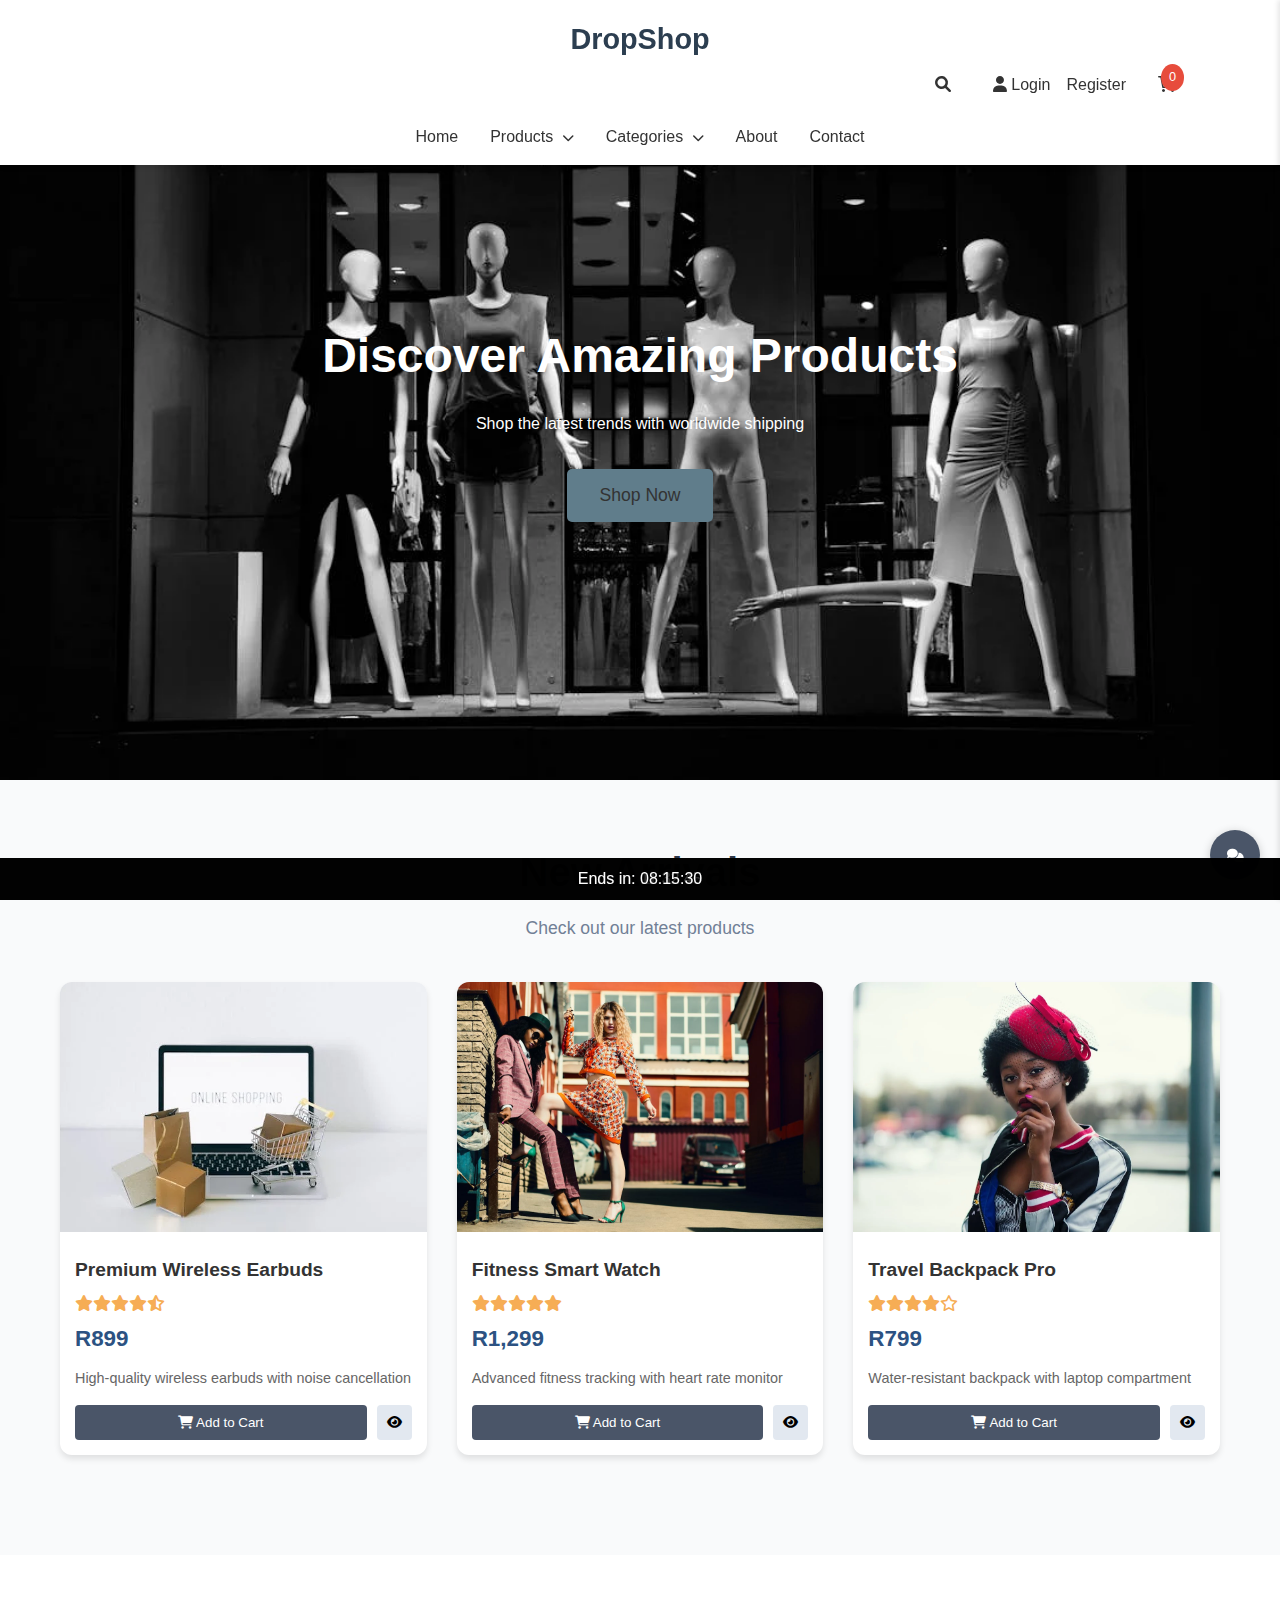
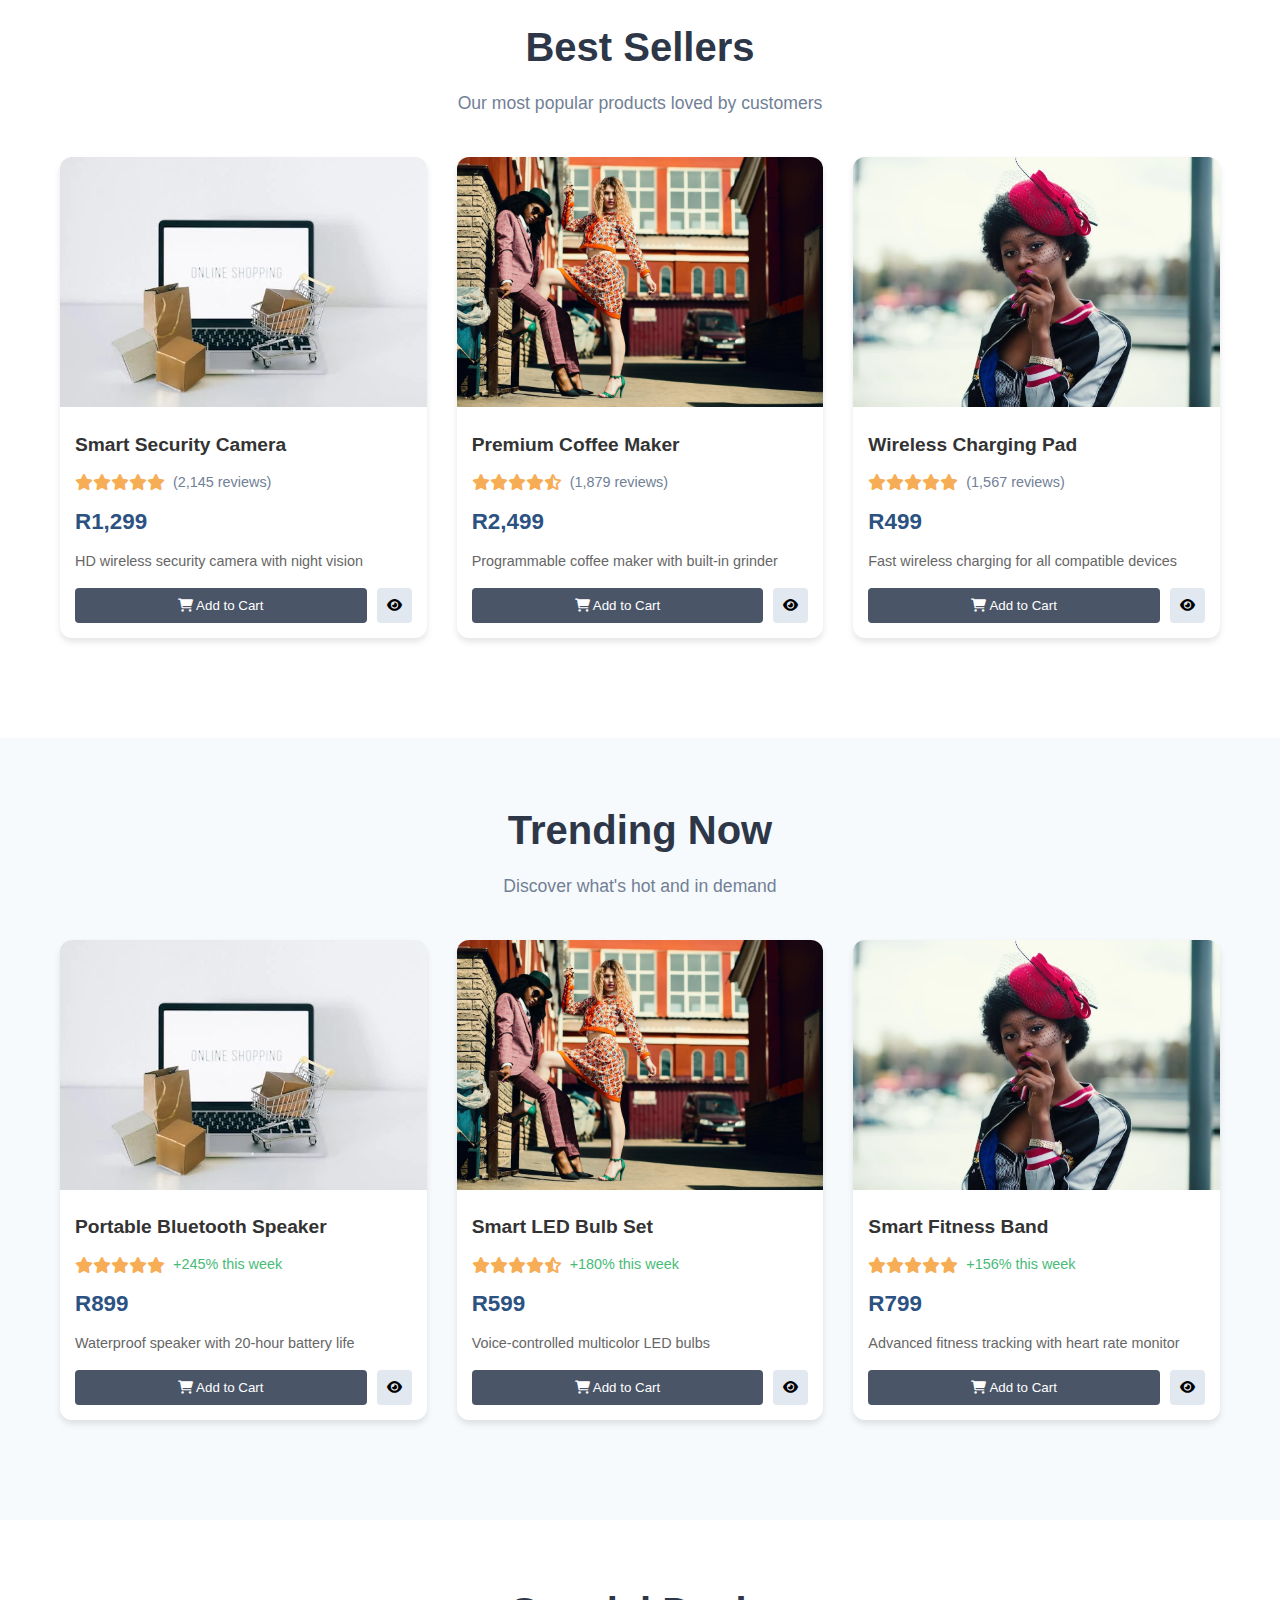
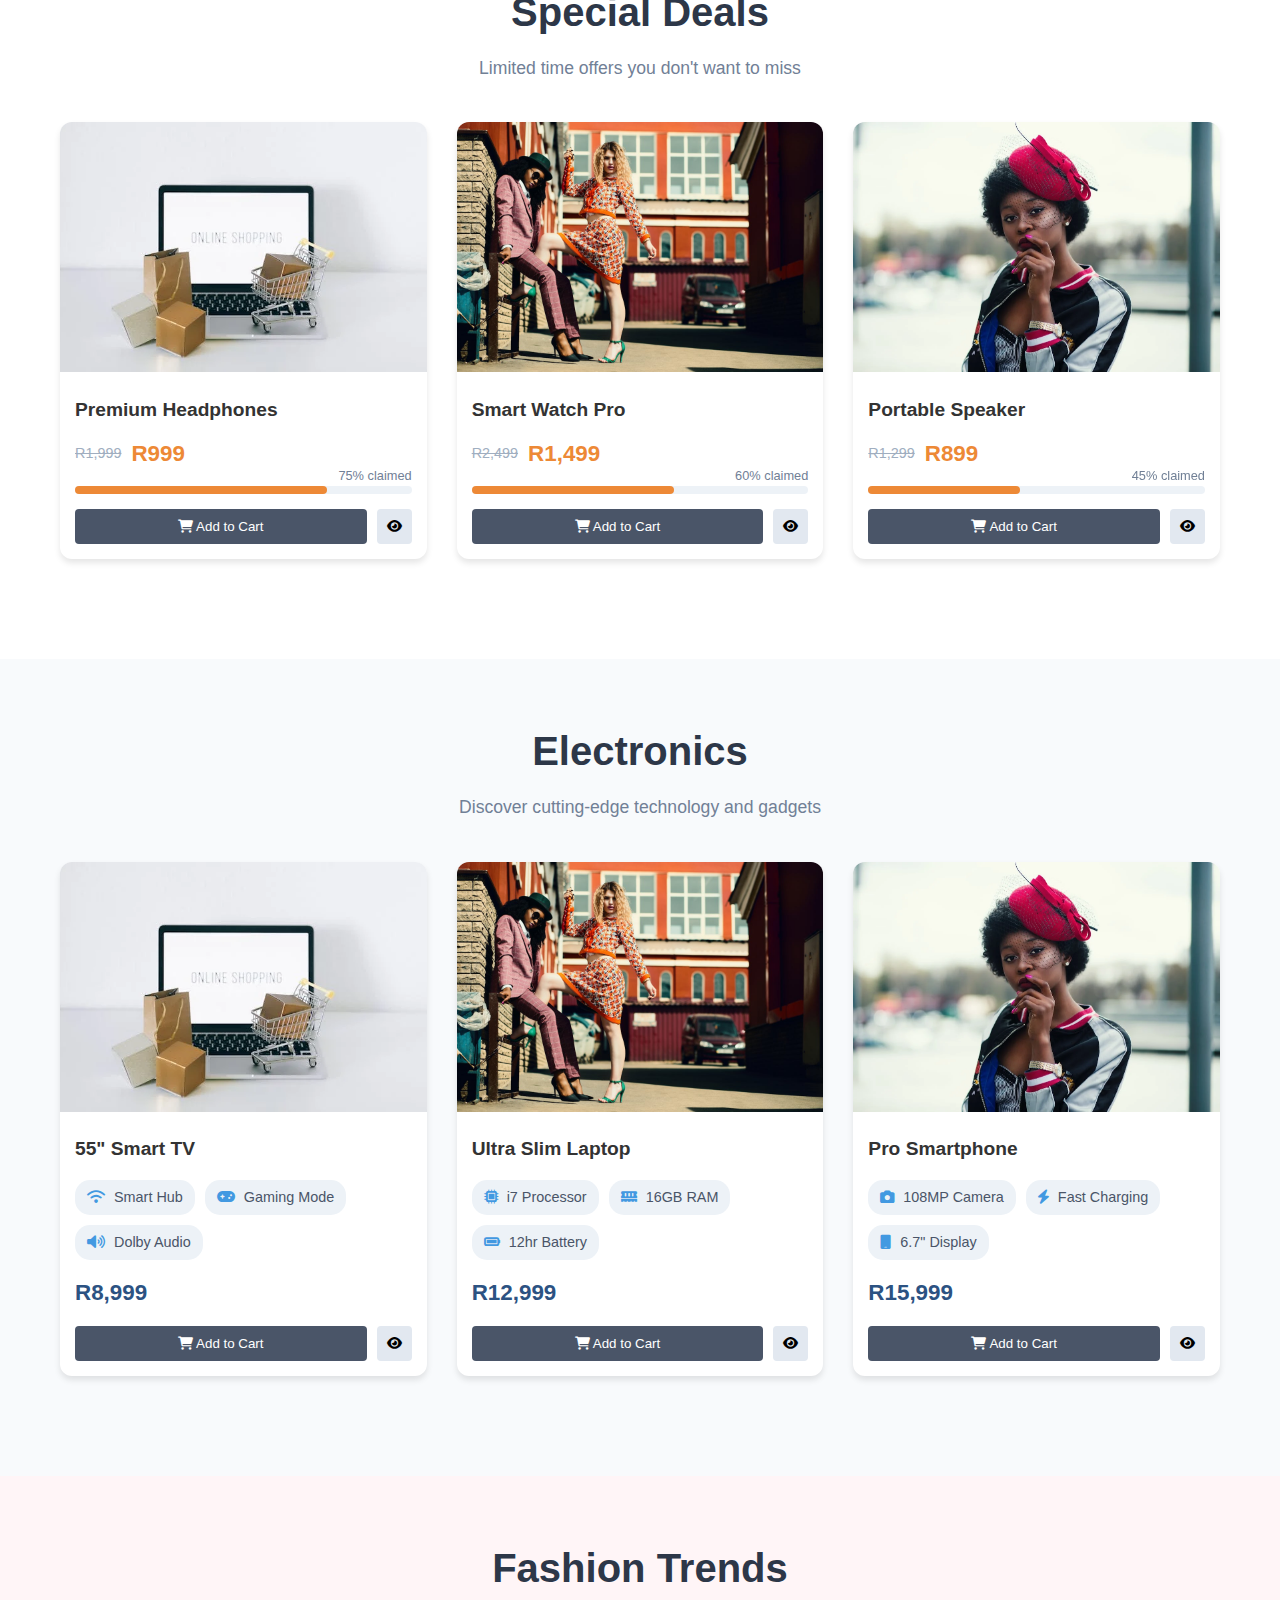
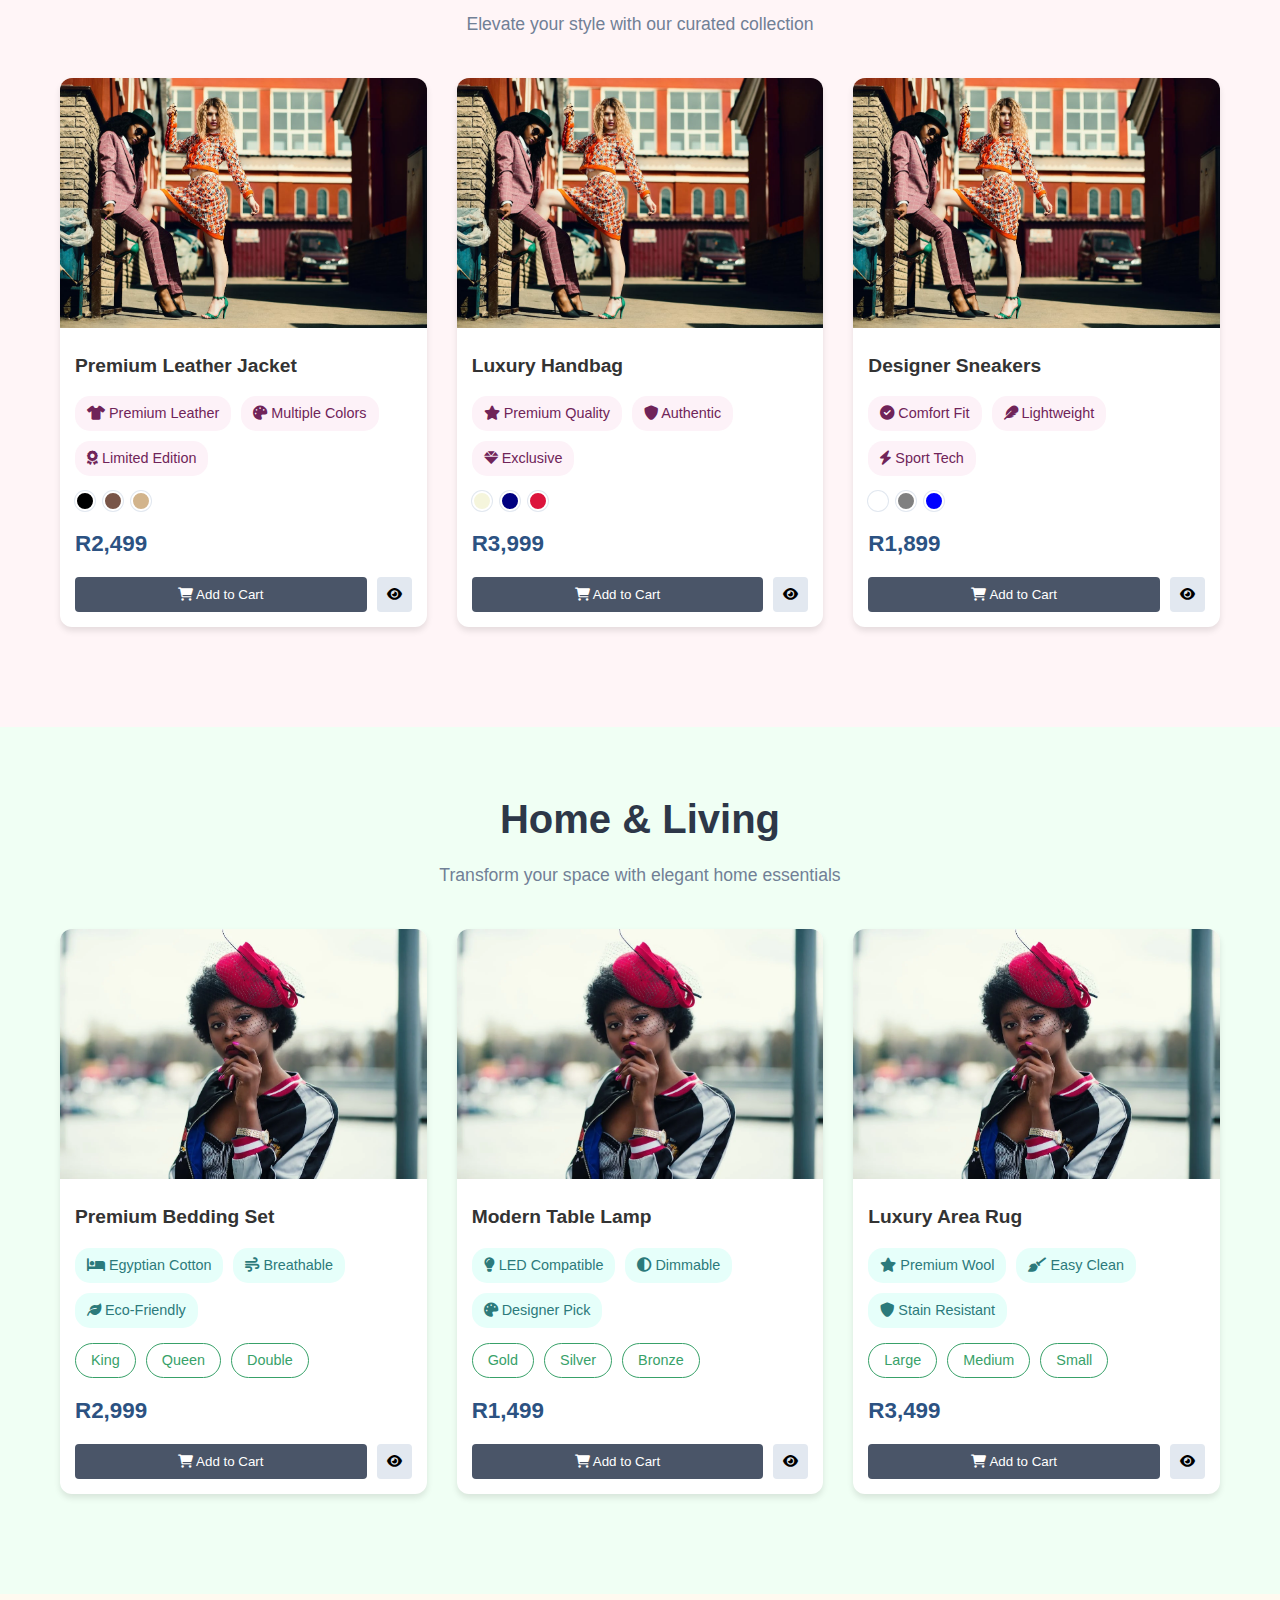
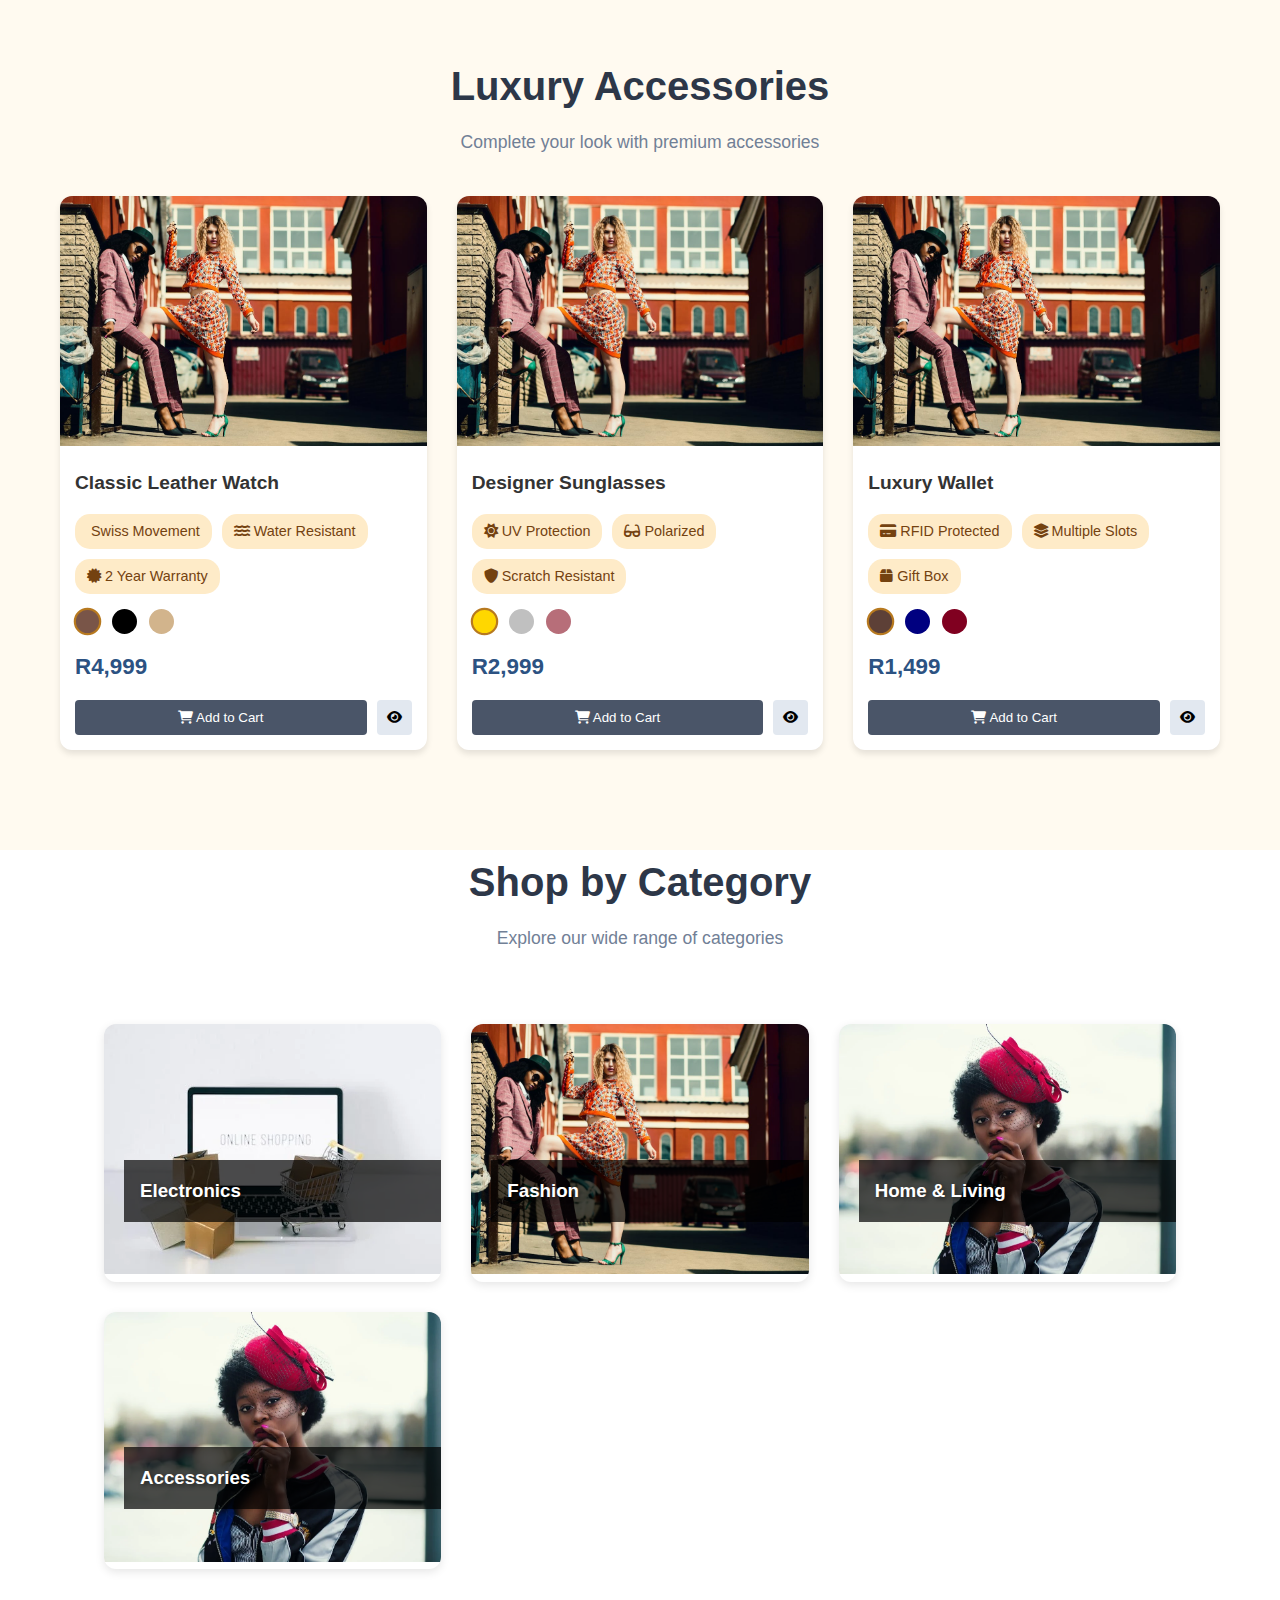
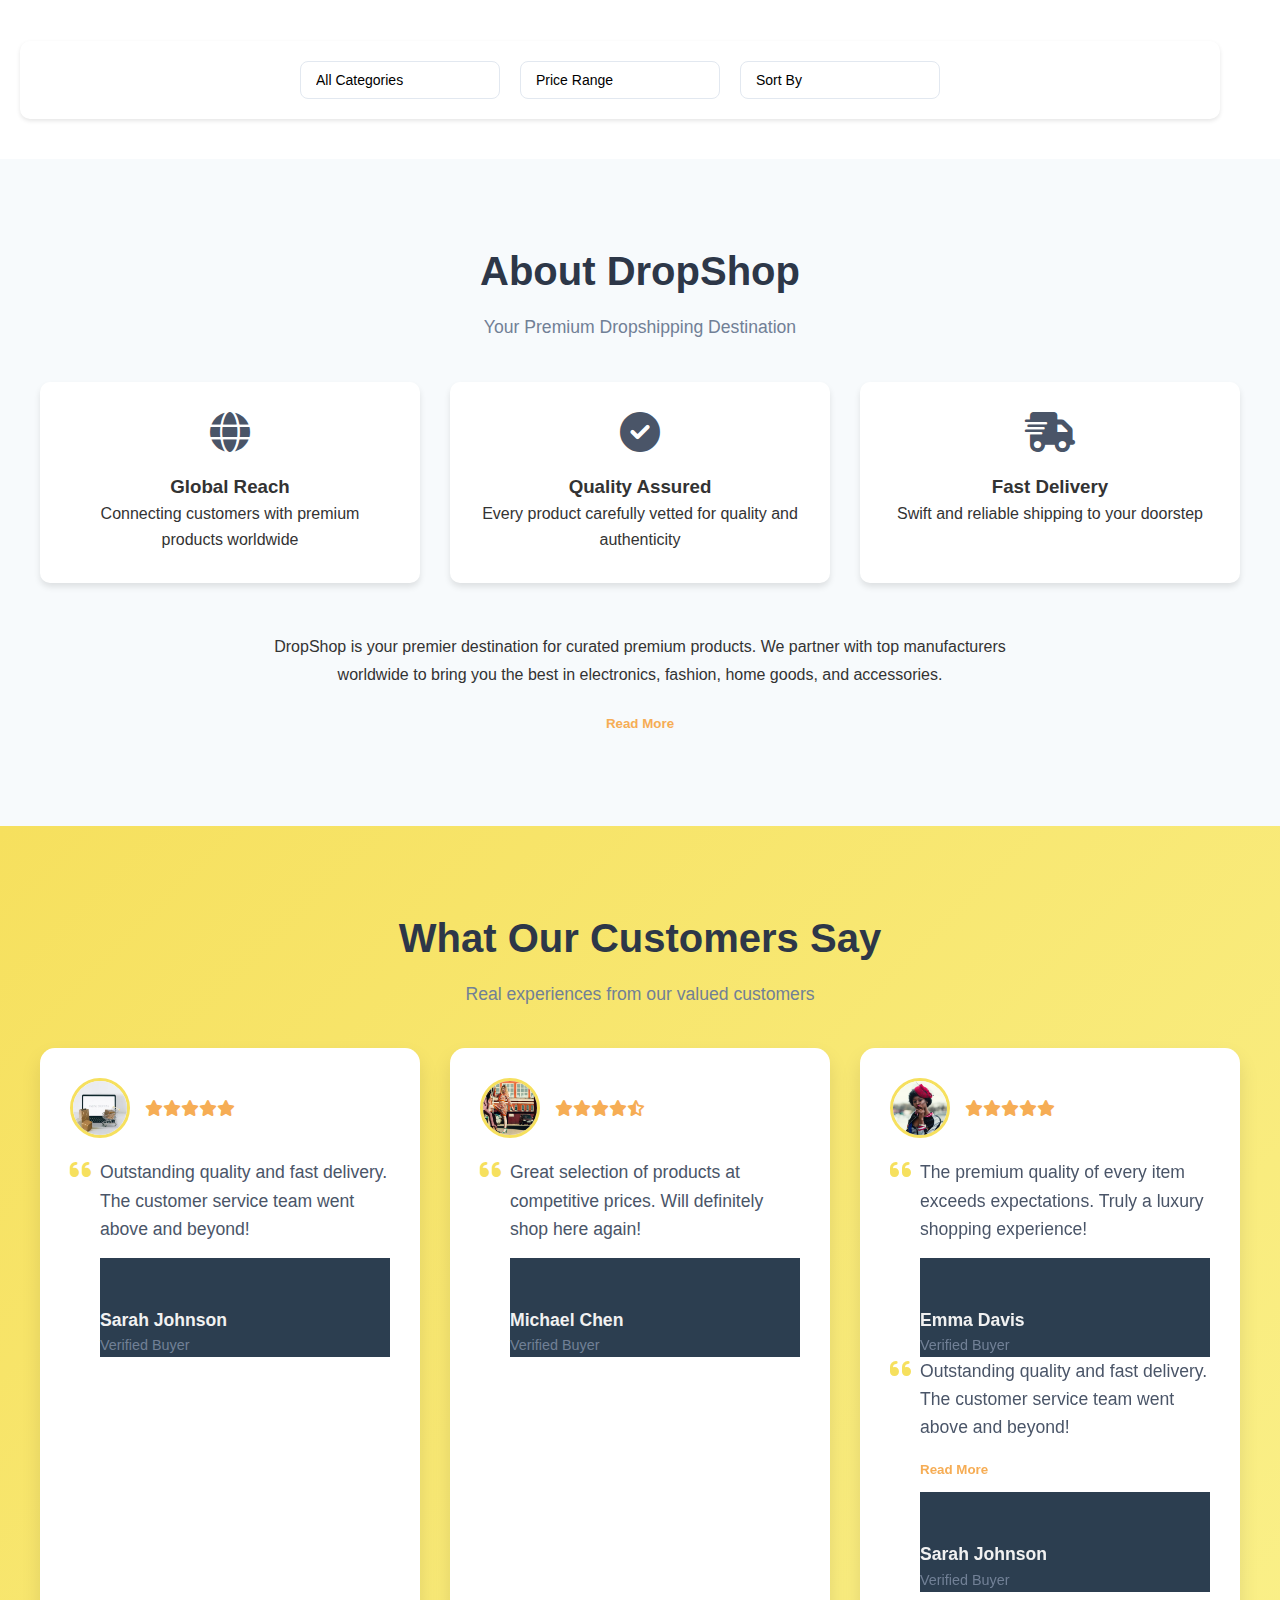
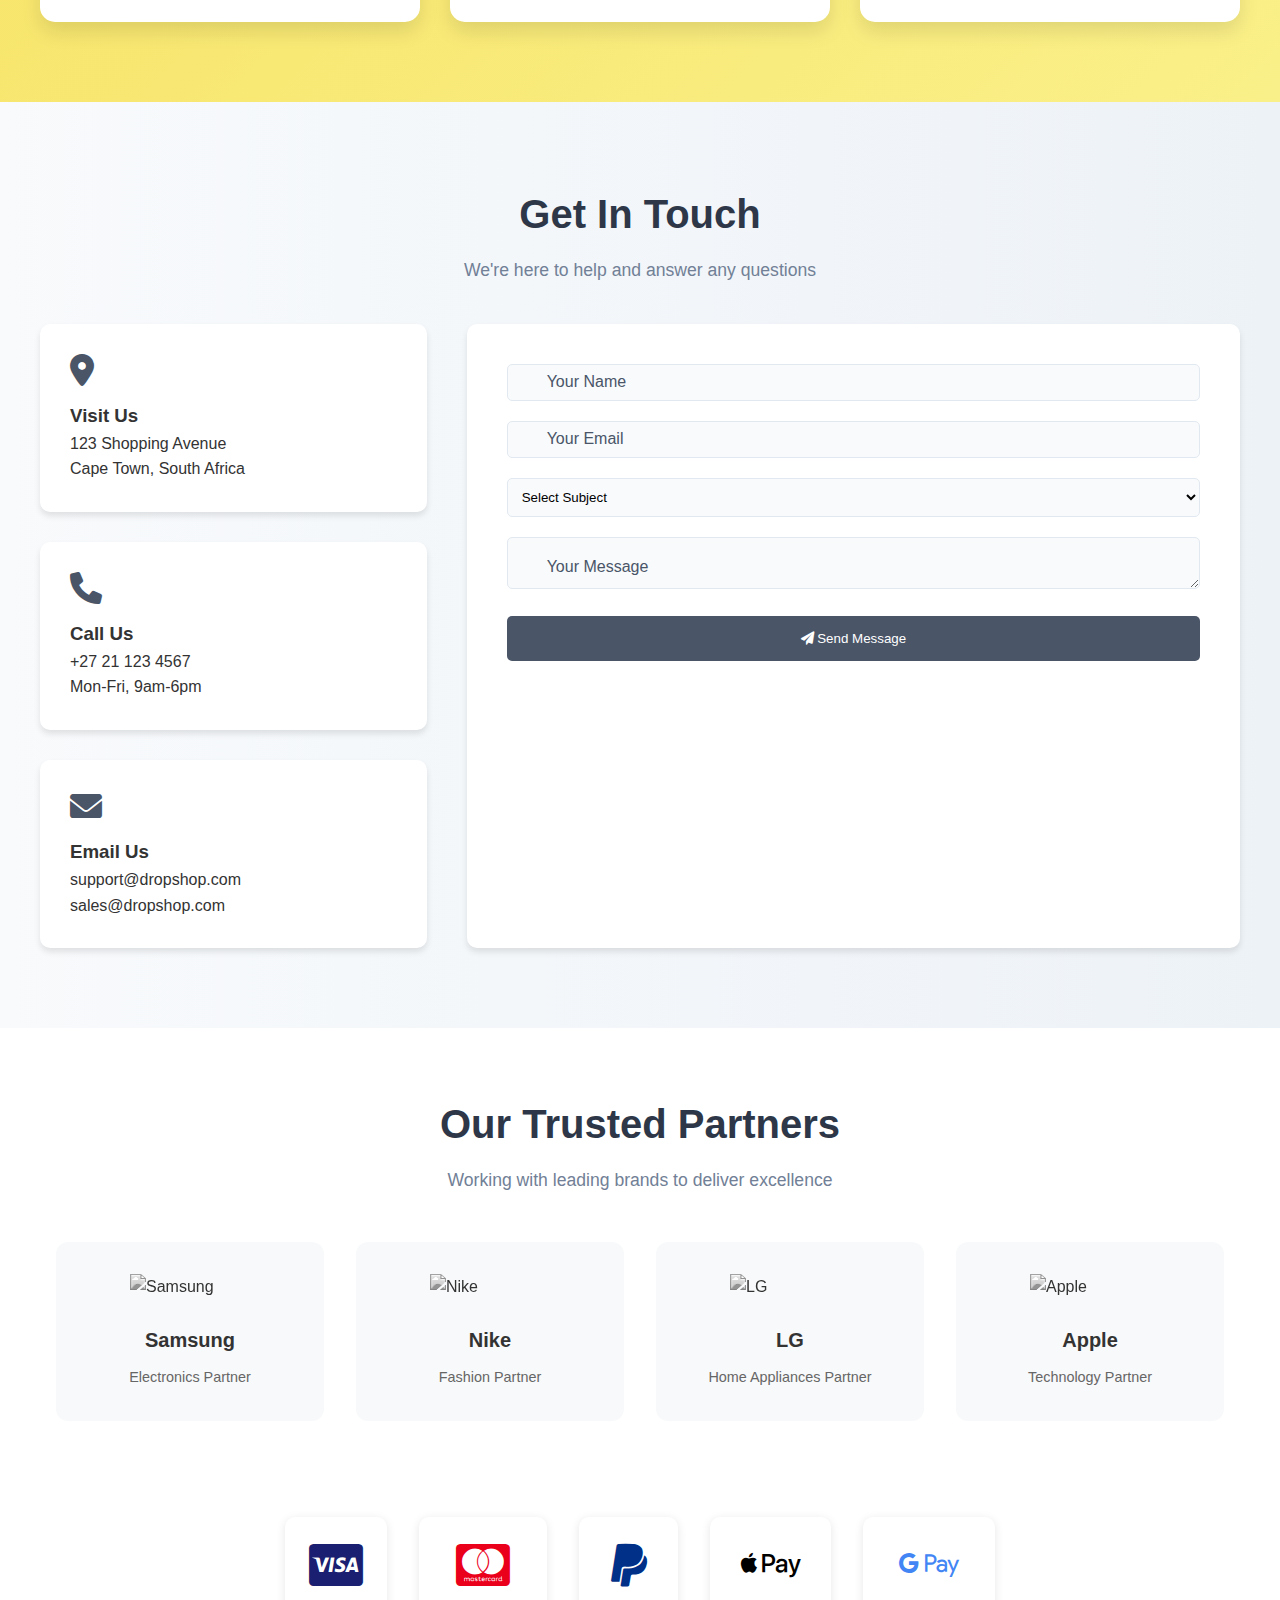
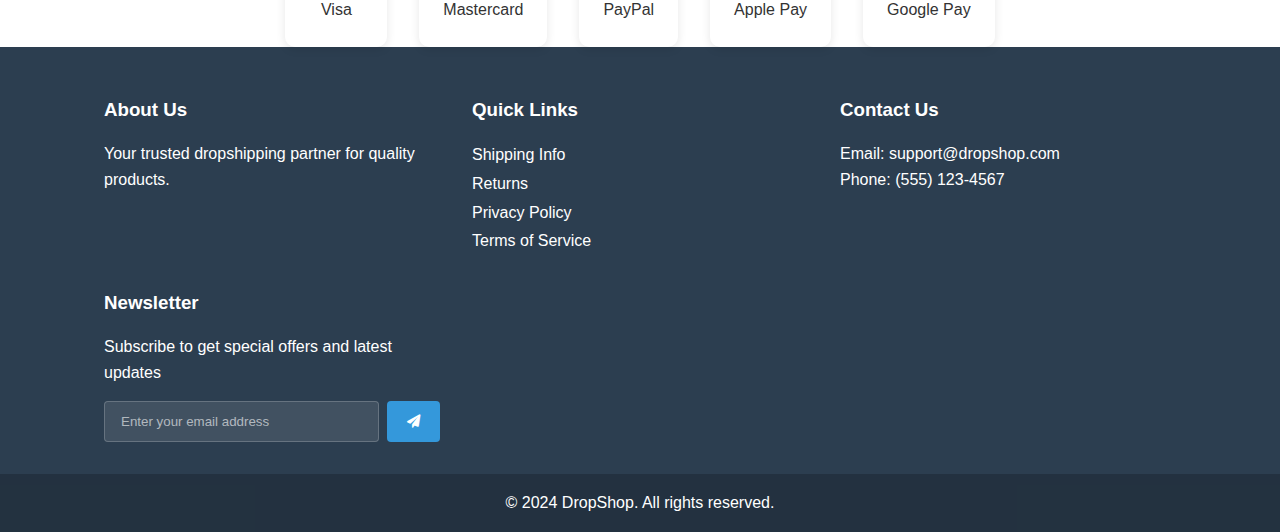
==== commit e6849ad8: "Add new features: partners section, payment methods, search bar improvements" ====
--- a/index.html
+++ b/index.html
@@ -3,10 +3,13 @@
 <html lang="en">
 <head>
     <meta charset="UTF-8">
+    <link rel="icon" type="image/x-icon" href="assets/images/favicon.ico">
     <meta name="viewport" content="width=device-width, initial-scale=1.0">
     <title>DropShop - Your Premium Dropshipping Store</title>
     <link rel="stylesheet" href="assets/styles/styles.css">
     <link rel="stylesheet" href="https://cdnjs.cloudflare.com/ajax/libs/font-awesome/6.0.0/css/all.min.css">
+    <script src="https://code.jquery.com/jquery-3.6.0.min.js"></script>
+    <script src="assets/scripts/scripts.js"></script>
     <style>
         .hamburger {
     display: none;
@@ -64,9 +67,16 @@
                 <i class="fas fa-bars"></i>
             </button>
             <div class="top-nav">
-                <div class="search-bar">
+                <!-- <div class="search-bar">
                     <input type="search" placeholder="Search products...">
                     <button type="submit"><i class="fas fa-search"></i></button>
+                </div> -->
+                <!-- Replace the existing search-bar div with this code -->
+                <div class="search-bar">
+                    <div class="search-icon">
+                        <i class="fas fa-search"></i>
+                    </div>
+                    <input type="search" placeholder="Search products..." class="search-input collapsed">
                 </div>
                 <div class="user-account">
                     <a href="#login"><i class="fas fa-user"></i> Login</a>
@@ -100,6 +110,18 @@
                 <li><a href="#about">About</a></li>
                 <li><a href="#contact-feature">Contact</a></li>
             </ul>
+            <!-- Add this to the nav-links ul in the header -->
+            <!-- <li class="dropdown">
+                <a href="#partners">
+                    <i class="fas fa-handshake"></i> Partners <i class="fas fa-chevron-down"></i>
+                </a>
+                <ul class="dropdown-content">
+                    <li><a href="#samsung">Samsung</a></li>
+                    <li><a href="#nike">Nike</a></li>
+                    <li><a href="#lg">LG</a></li>
+                    <li><a href="#apple">Apple</a></li>
+                </ul>
+            </li> -->
         </nav>
         <!-- Add this after the nav section -->
         <div id="shopping-cart" class="cart-sidebar">
@@ -1225,6 +1247,107 @@
 </section>
 
     </main>
+    <!-- Add this section before the footer -->
+<section id="partners">
+    <div class="section-header">
+        <h2>Our Trusted Partners</h2>
+        <p>Working with leading brands to deliver excellence</p>
+    </div>
+
+    <div class="partners-container">
+        <div class="partners-grid">
+            <div class="partner-card">
+                <img src="images/partners/samsung.png" alt="Samsung">
+                <div class="partner-info">
+                    <h3>Samsung</h3>
+                    <span>Electronics Partner</span>
+                </div>
+            </div>
+
+            <div class="partner-card">
+                <img src="images/partners/nike.png" alt="Nike">
+                <div class="partner-info">
+                    <h3>Nike</h3>
+                    <span>Fashion Partner</span>
+                </div>
+            </div>
+
+            <div class="partner-card">
+                <img src="images/partners/lg.png" alt="LG">
+                <div class="partner-info">
+                    <h3>LG</h3>
+                    <span>Home Appliances Partner</span>
+                </div>
+            </div>
+
+            <div class="partner-card">
+                <img src="images/partners/apple.png" alt="Apple">
+                <div class="partner-info">
+                    <h3>Apple</h3>
+                    <span>Technology Partner</span>
+                </div>
+            </div>
+        </div>
+    </div>
+</section>
+
+    <!-- Add this section before the footer -->
+    <!-- <section id="payment-methods">
+        <div class="section-header">
+            <h2>Secure Payment Methods</h2>
+            <p>Shop with confidence using our trusted payment options</p>
+        </div>
+        
+        <div class="payment-grid">
+            <div class="payment-card">
+                <i class="fab fa-cc-visa"></i>
+                <span>Visa</span>
+            </div>
+            <div class="payment-card">
+                <i class="fab fa-cc-mastercard"></i>
+                <span>Mastercard</span>
+            </div>
+            <div class="payment-card">
+                <i class="fab fa-paypal"></i>
+                <span>PayPal</span>
+            </div>
+            <div class="payment-card">
+                <i class="fab fa-apple-pay"></i>
+                <span>Apple Pay</span>
+            </div>
+            <div class="payment-card">
+                <i class="fab fa-google-pay"></i>
+                <span>Google Pay</span>
+            </div>
+        </div>
+    </section> -->
+    <div class="payment-grid">
+        <a href="https://visa.com" class="payment-card" target="_blank" rel="noopener">
+            <i class="fab fa-cc-visa"></i>
+            <span>Visa</span>
+        </a>
+        
+        <a href="https://mastercard.com" class="payment-card" target="_blank" rel="noopener">
+            <i class="fab fa-cc-mastercard"></i>
+            <span>Mastercard</span>
+        </a>
+        
+        <a href="https://paypal.com" class="payment-card" target="_blank" rel="noopener">
+            <i class="fab fa-paypal"></i>
+            <span>PayPal</span>
+        </a>
+        
+        <a href="https://apple.com/apple-pay" class="payment-card" target="_blank" rel="noopener">
+            <i class="fab fa-apple-pay"></i>
+            <span>Apple Pay</span>
+        </a>
+        
+        <a href="https://pay.google.com" class="payment-card" target="_blank" rel="noopener">
+            <i class="fab fa-google-pay"></i>
+            <span>Google Pay</span>
+        </a>
+    </div>    
+
       <footer>
           <div class="footer-content">
               <div class="footer-section">
--- a/assets/styles/styles.css
+++ b/assets/styles/styles.css
@@ -292,6 +292,41 @@
   .search-bar button:hover {
       color: var(--secondary-color);
   }
+
+  .search-bar {
+    display: flex;
+    align-items: center;
+    position: relative;
+}
+
+.search-icon {
+    cursor: pointer;
+    padding: 10px;
+    z-index: 2;
+}
+
+.search-input {
+    position: absolute;
+    right: 0;
+    width: 40px;
+    padding: 8px;
+    border: none;
+    border-radius: 20px;
+    background: #f5f5f5;
+    transition: width 0.3s ease;
+    opacity: 0;
+}
+
+.search-input.expanded {
+    width: 250px;
+    opacity: 1;
+}
+
+.search-input.collapsed {
+    width: 40px;
+    opacity: 0;
+}
+
 
   .newsletter-section {
     flex: 1;
@@ -2459,3 +2494,184 @@
         font-size: 16px;
     }
 }
+
+
+#payment-methods {
+    padding: 3rem 0;
+    background: #f8f9fa;
+}
+
+.payment-grid {
+    display: flex;
+    justify-content: center;
+    align-items: center;
+    flex-wrap: wrap;
+    gap: 2rem;
+    margin-top: 2rem;
+    padding: 0 1rem;
+}
+
+.payment-card {
+    display: flex;
+    flex-direction: column;
+    align-items: center;
+    padding: 1.5rem;
+    background: white;
+    border-radius: 10px;
+    box-shadow: 0 2px 10px rgba(0,0,0,0.1);
+    transition: transform 0.3s ease;
+}
+
+.payment-card:hover {
+    transform: translateY(-5px);
+}
+
+.payment-card i {
+    font-size: 3rem;
+    margin-bottom: 0.5rem;
+}
+
+.payment-card .fa-cc-visa {
+    color: #1a1f71;
+}
+
+.payment-card .fa-cc-mastercard {
+    color: #eb001b;
+}
+
+.payment-card .fa-paypal {
+    color: #003087;
+}
+
+.payment-card .fa-apple-pay {
+    color: #000;
+}
+
+.payment-card .fa-google-pay {
+    color: #4285f4;
+}
+
+.payment-card span {
+    font-weight: 500;
+    color: #333;
+}
+
+@media (max-width: 768px) {
+    .payment-grid {
+        gap: 1rem;
+    }
+    
+    .payment-card {
+        padding: 1rem;
+    }
+    
+    .payment-card i {
+        font-size: 2rem;
+    }
+}
+
+
+#partners {
+    padding: 4rem 0;
+    background: #ffffff;
+}
+
+.partners-container {
+    max-width: 1200px;
+    margin: 0 auto;
+    padding: 0 1rem;
+}
+
+.partners-grid {
+    display: grid;
+    grid-template-columns: repeat(auto-fit, minmax(250px, 1fr));
+    gap: 2rem;
+    margin-top: 3rem;
+}
+
+.partner-card {
+    display: flex;
+    flex-direction: column;
+    align-items: center;
+    padding: 2rem;
+    background: #f8f9fa;
+    border-radius: 12px;
+    transition: transform 0.3s ease, box-shadow 0.3s ease;
+}
+
+.partner-card:hover {
+    transform: translateY(-10px);
+    box-shadow: 0 10px 20px rgba(0,0,0,0.1);
+}
+
+.partner-card img {
+    width: 120px;
+    height: auto;
+    margin-bottom: 1.5rem;
+    filter: grayscale(100%);
+    transition: filter 0.3s ease;
+}
+
+.partner-card:hover img {
+    filter: grayscale(0%);
+}
+
+.partner-info {
+    text-align: center;
+}
+
+.partner-info h3 {
+    font-size: 1.25rem;
+    color: #333;
+    margin-bottom: 0.5rem;
+}
+
+.partner-info span {
+    font-size: 0.9rem;
+    color: #666;
+}
+
+@media (max-width: 768px) {
+    .partners-grid {
+        grid-template-columns: repeat(auto-fit, minmax(200px, 1fr));
+        gap: 1.5rem;
+    }
+
+    .partner-card {
+        padding: 1.5rem;
+    }
+
+    .partner-card img {
+        width: 100px;
+    }
+}
+
+.payment-card {
+    text-decoration: none;
+    cursor: pointer;
+    display: flex;
+    flex-direction: column;
+    align-items: center;
+    padding: 1.5rem;
+    background: white;
+    border-radius: 10px;
+    box-shadow: 0 2px 10px rgba(0,0,0,0.1);
+    transition: transform 0.3s ease;
+}
+
+.payment-card:hover {
+    transform: translateY(-5px);
+    background: #f8f9fa;
+}
+
+
+/* .nav-links .fa-handshake {
+    margin-right: 5px;
+    color: #333;
+}
+
+.nav-links .dropdown:hover .fa-handshake {
+    color: #007bff;
+    transform: scale(1.1);
+    transition: all 0.3s ease;
+} */
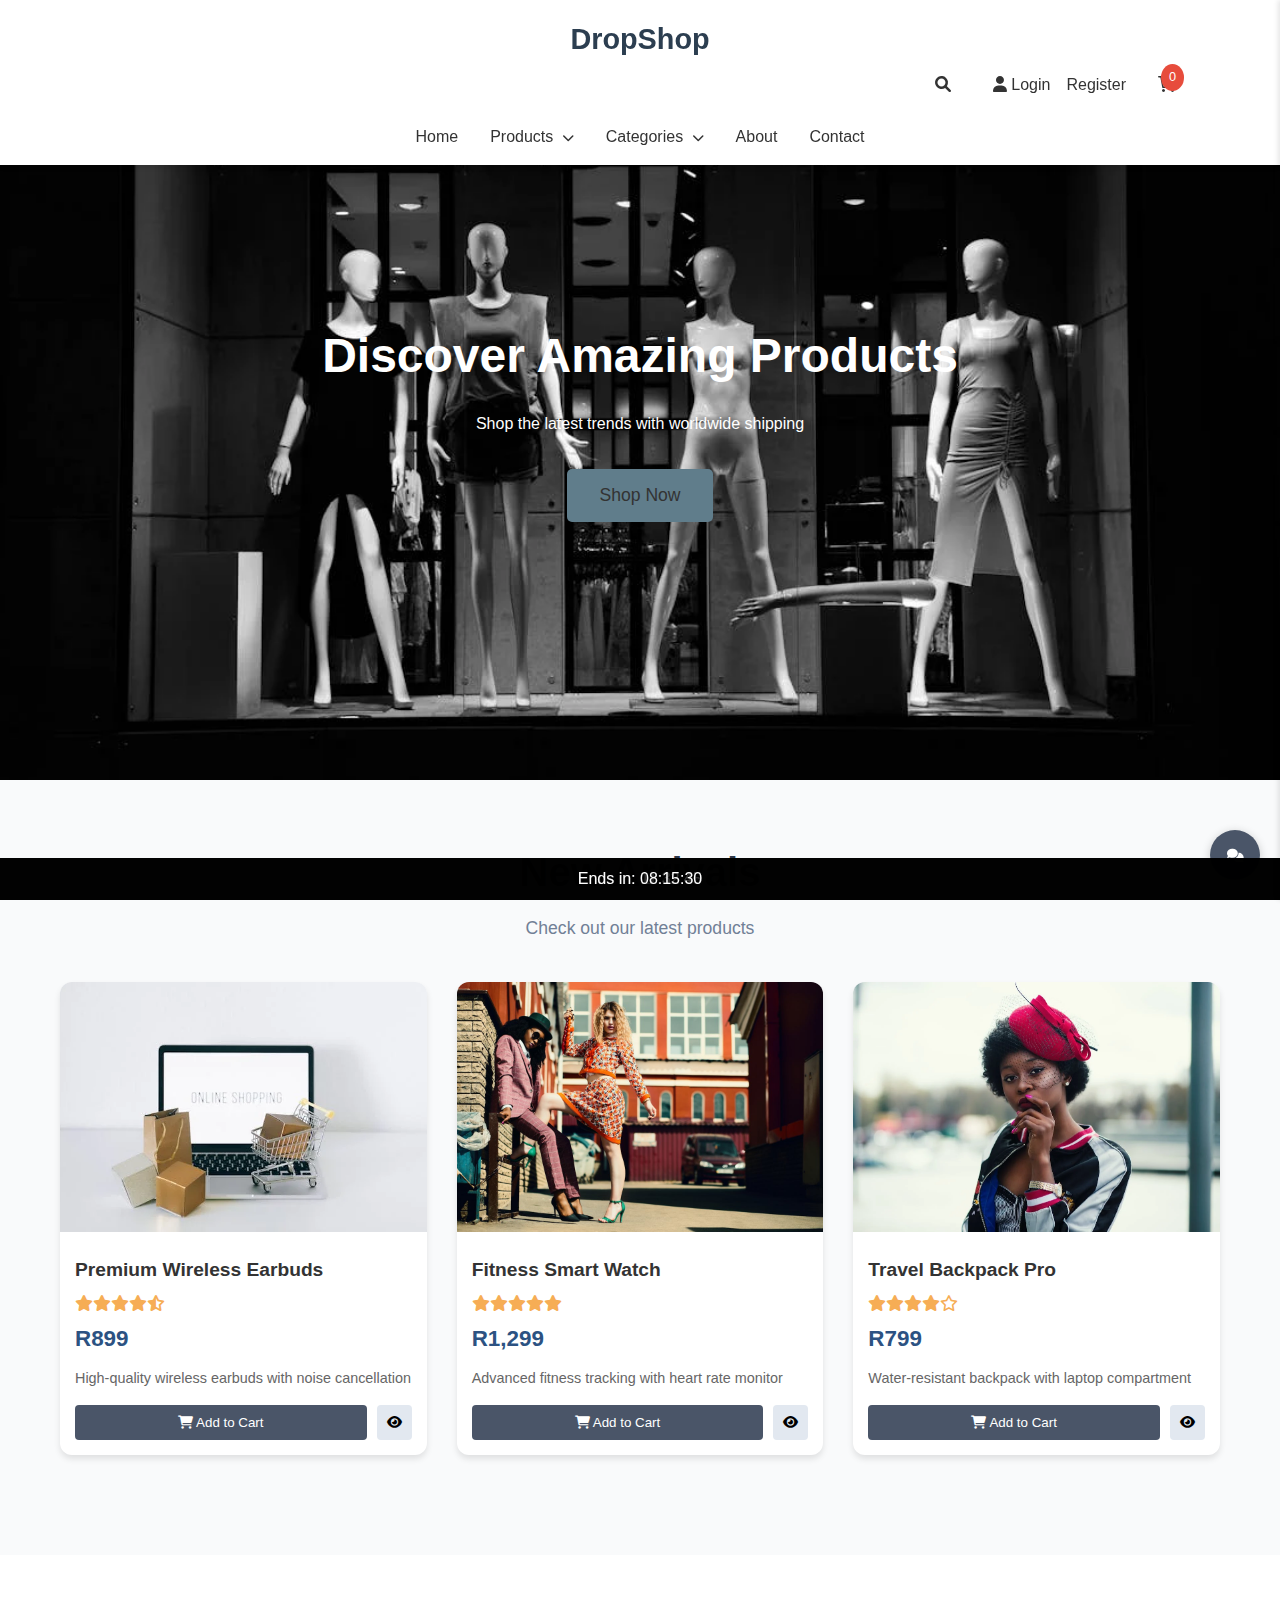
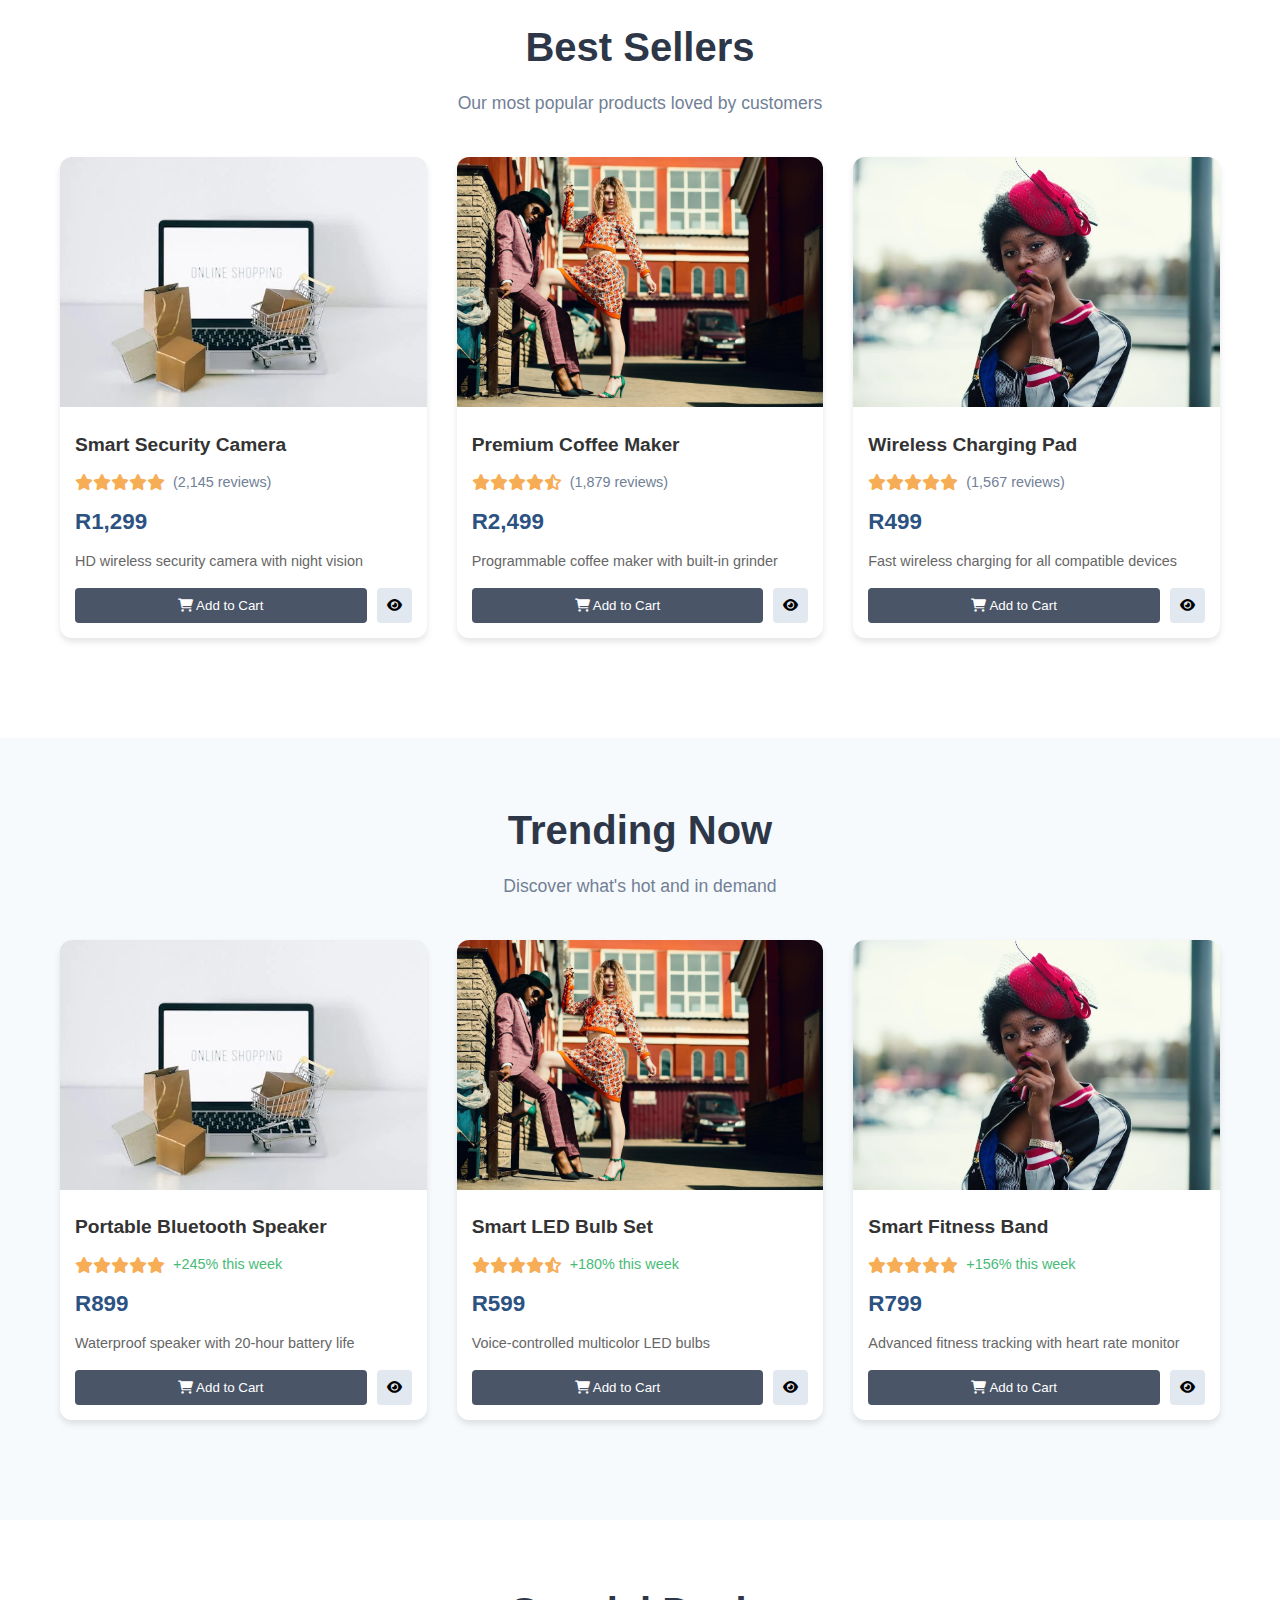
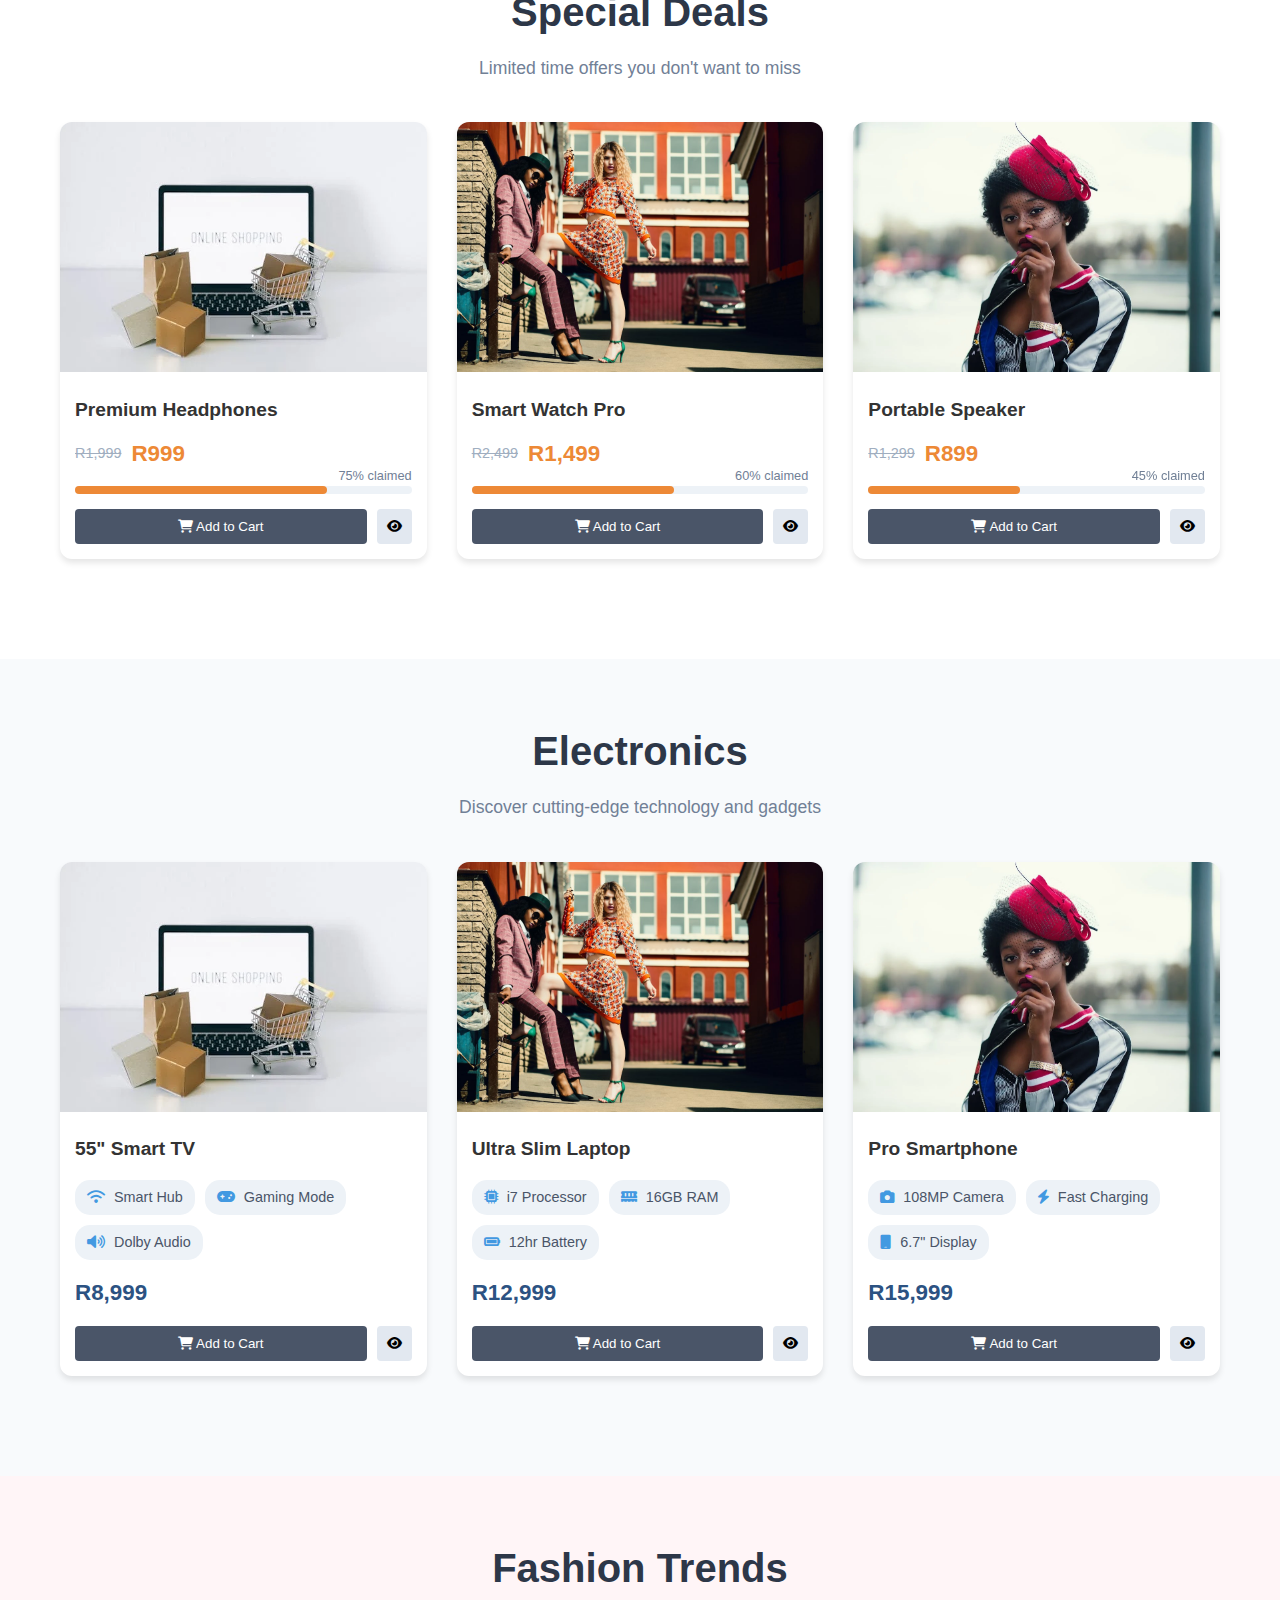
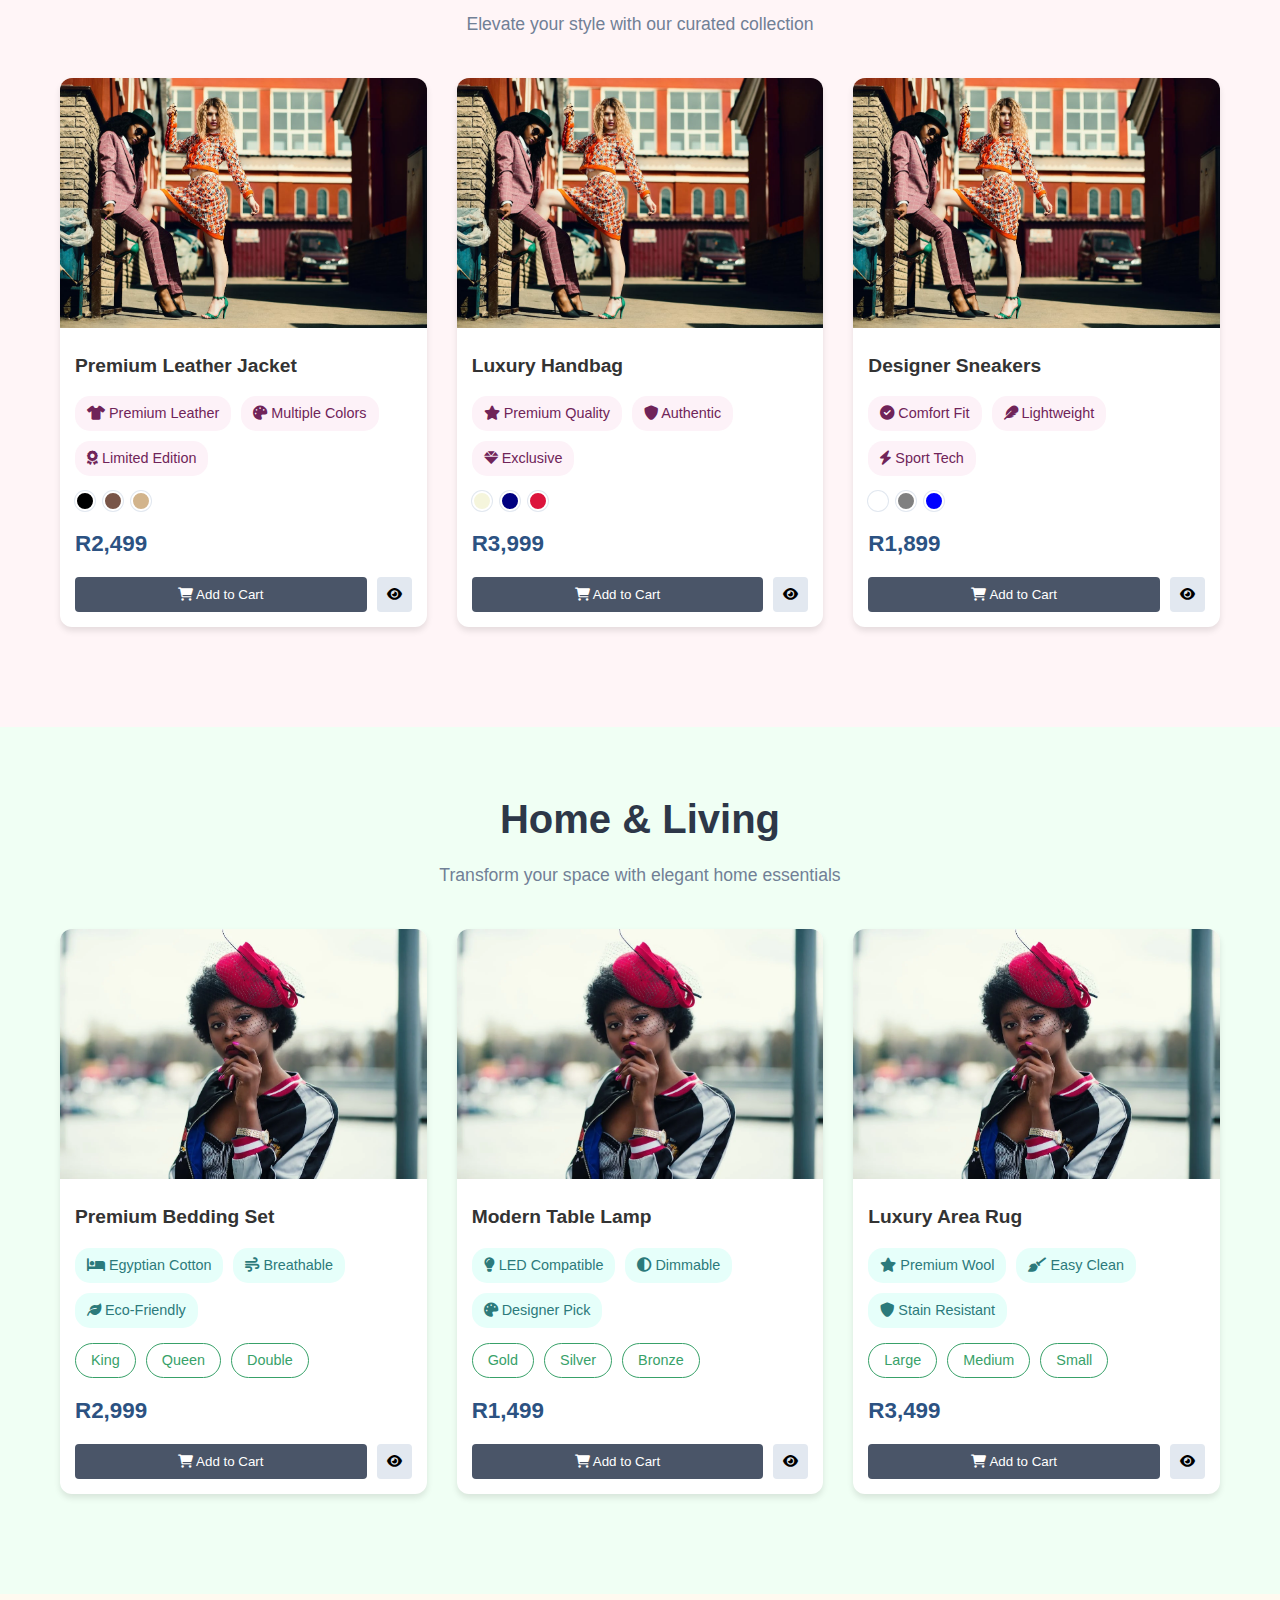
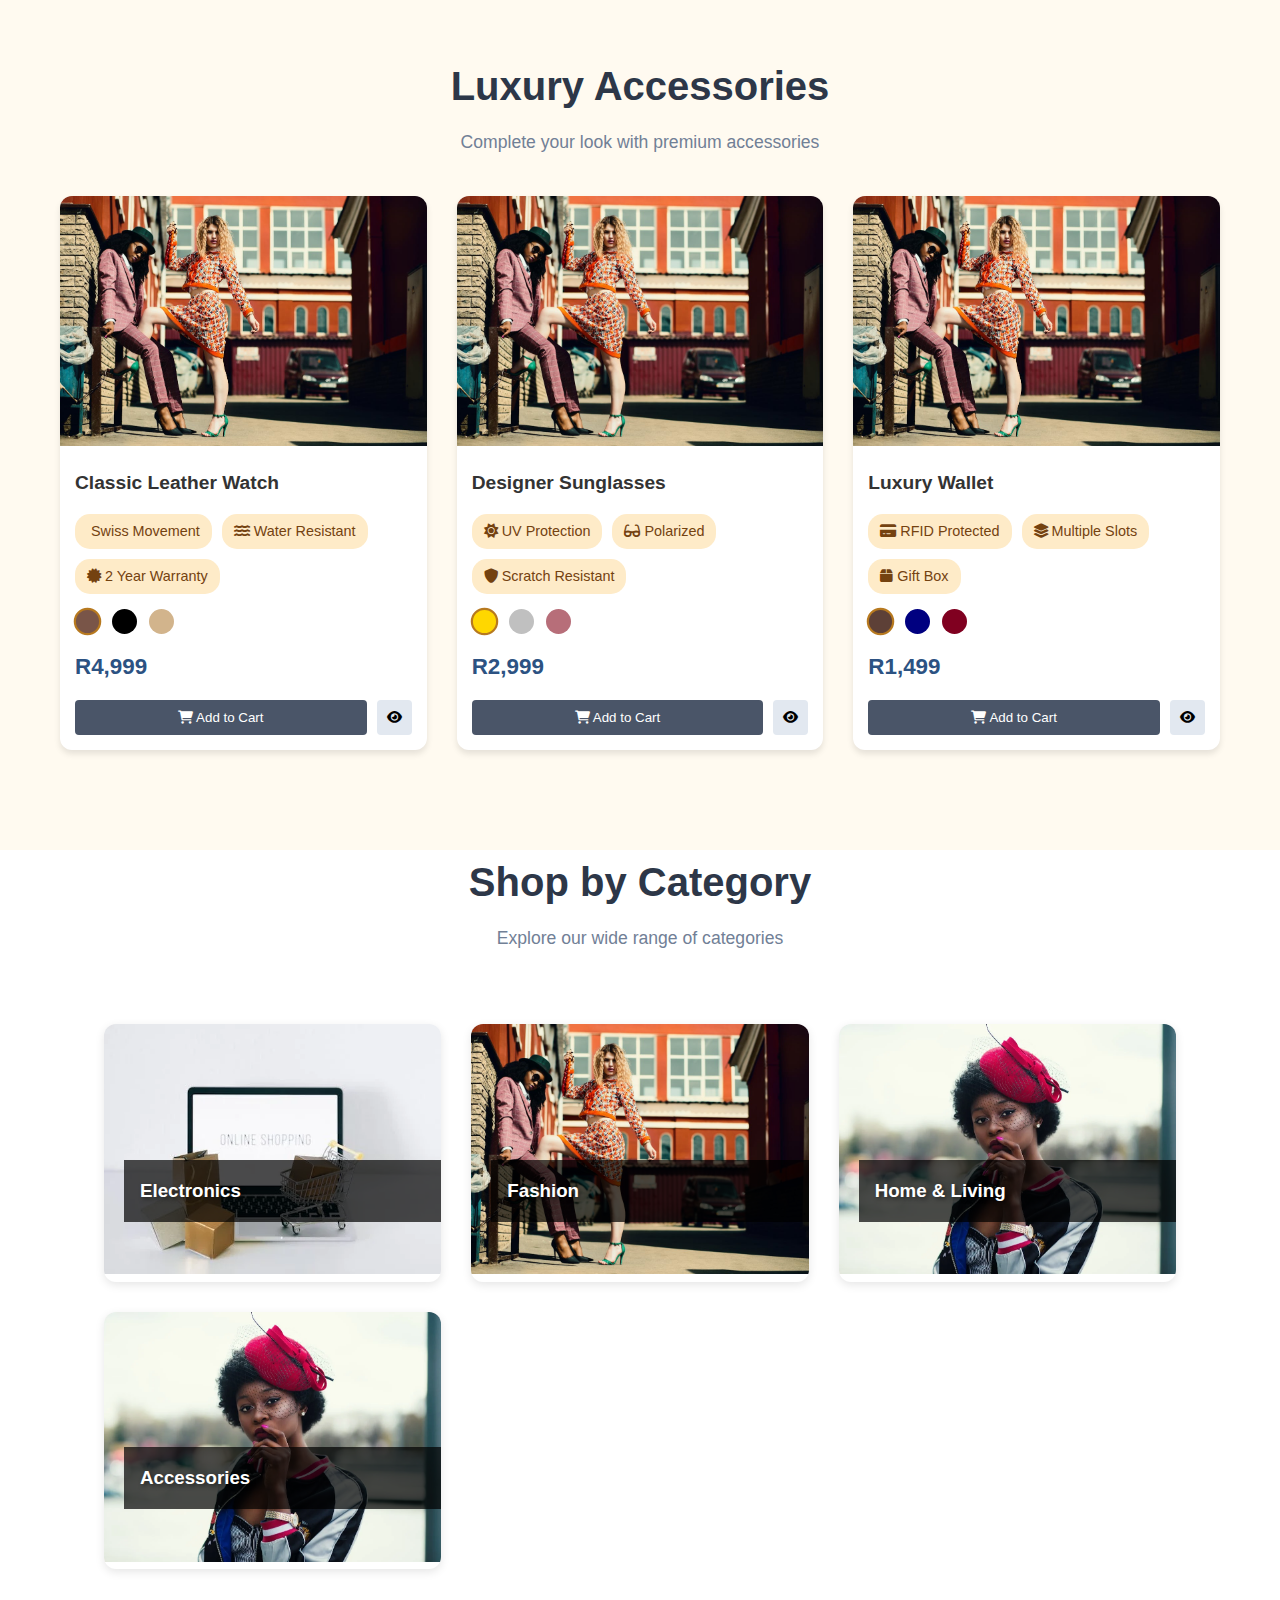
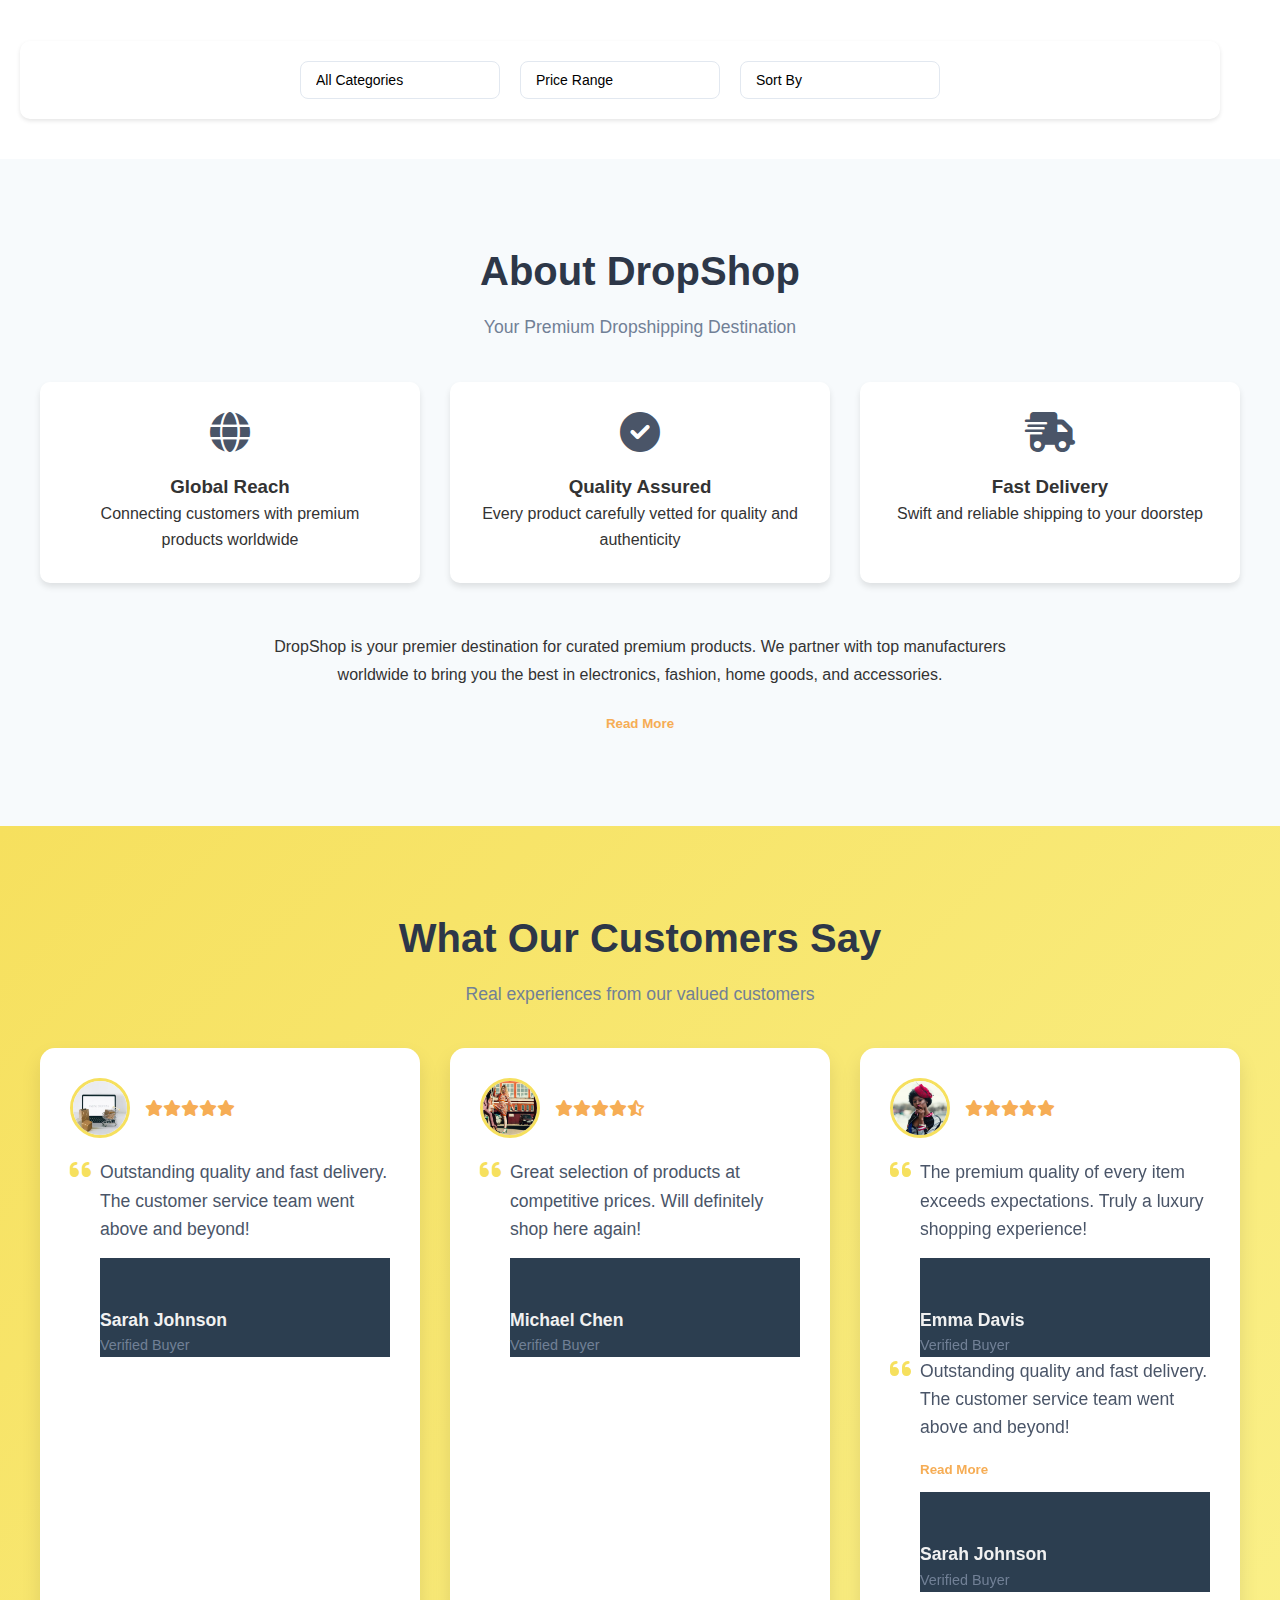
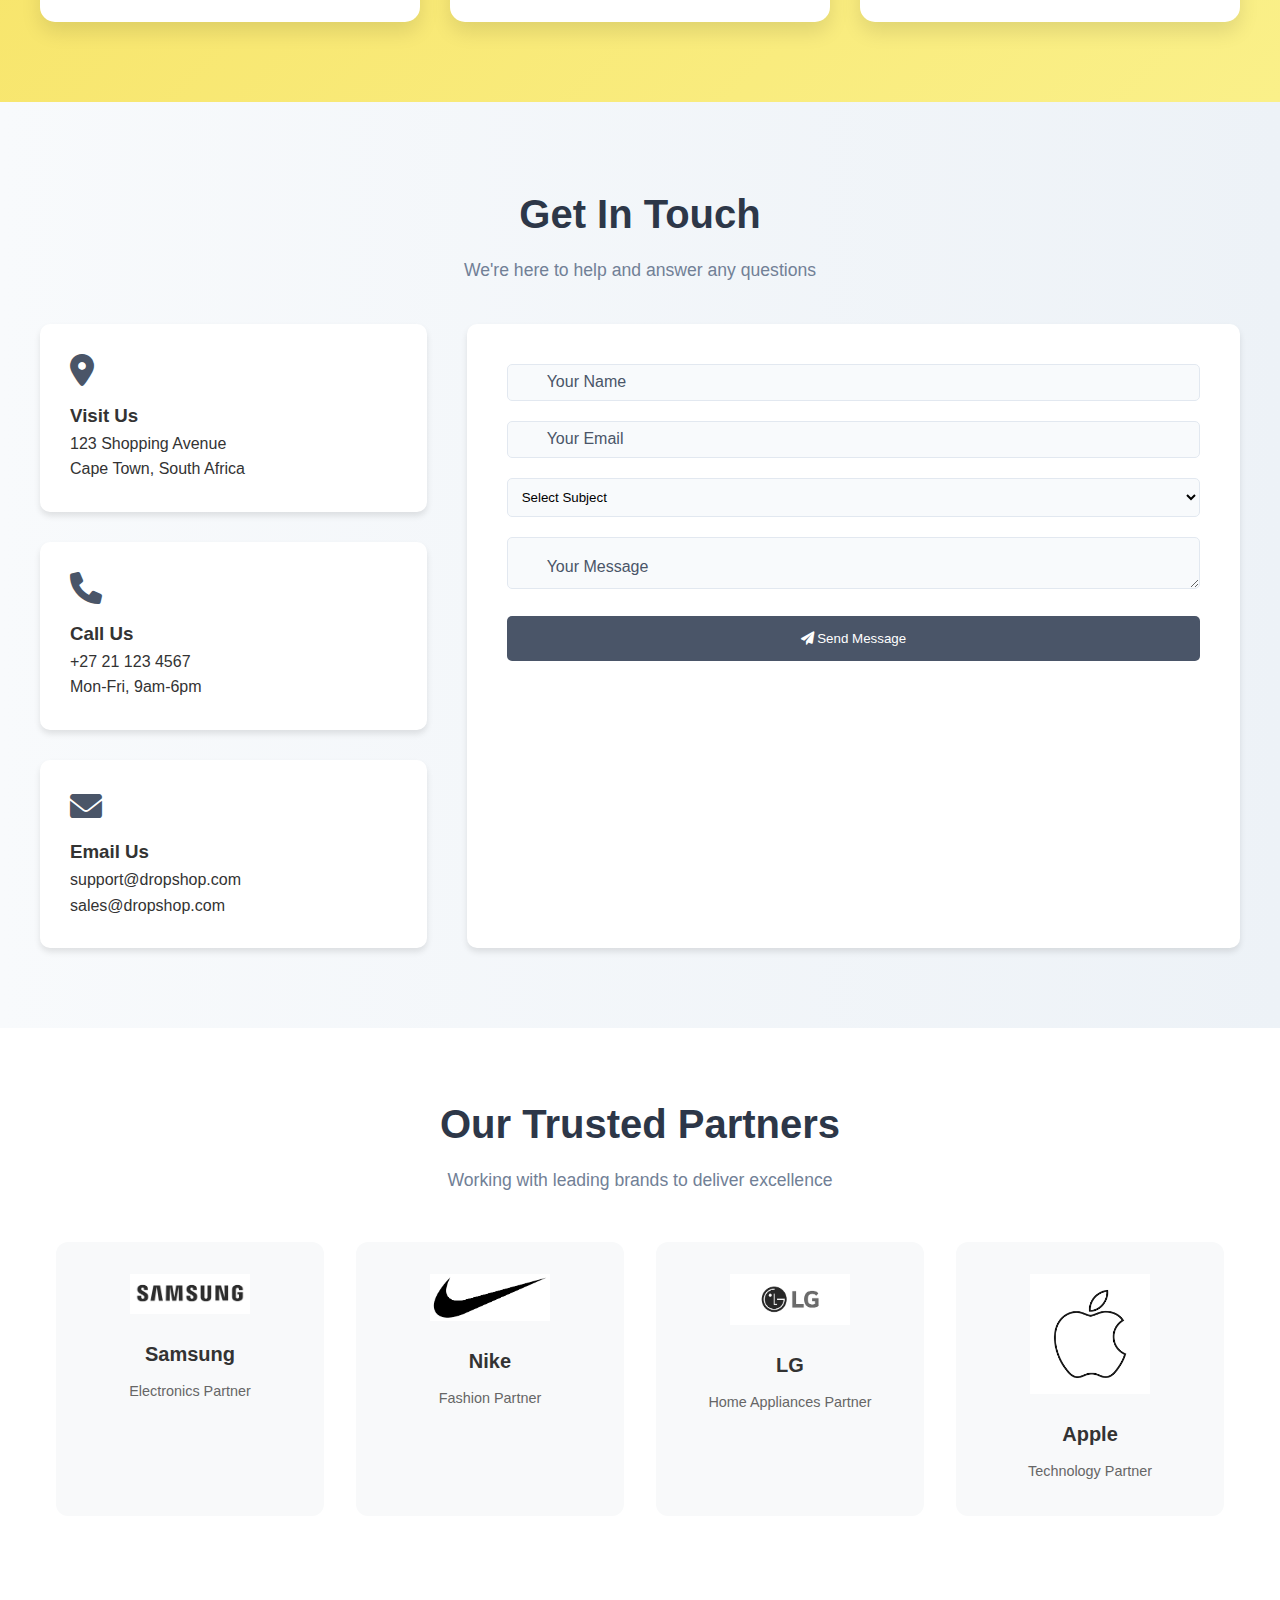
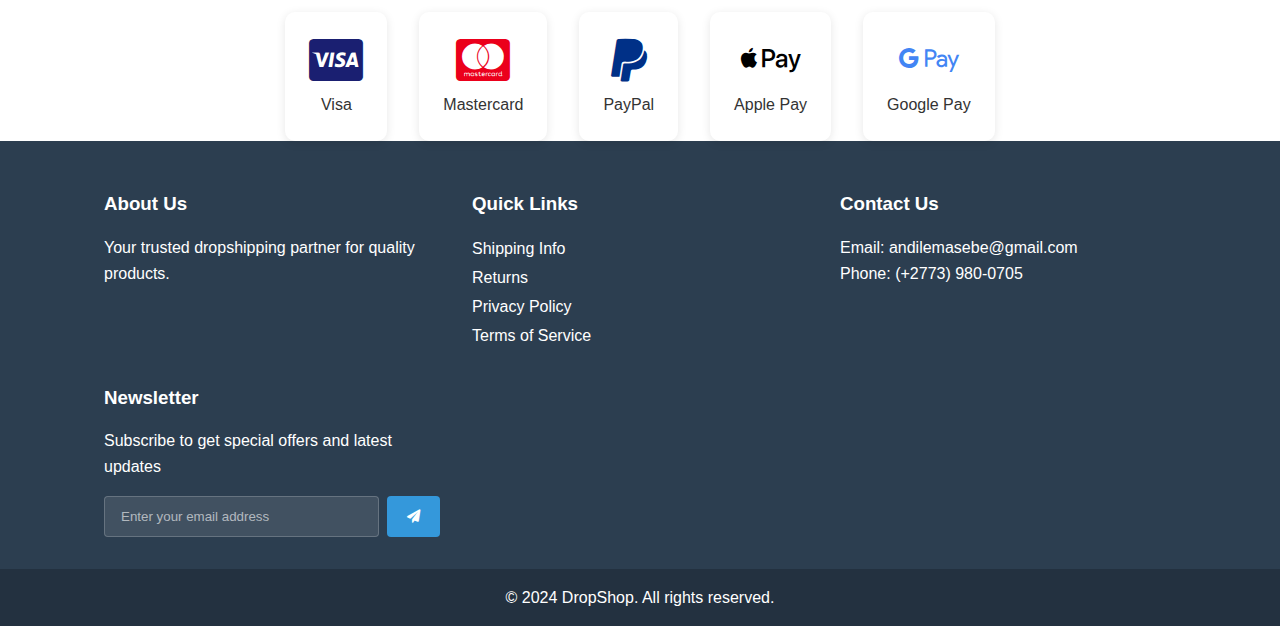
==== commit 00093390: "initial commit" ====
--- a/index.html
+++ b/index.html
@@ -1257,7 +1257,7 @@
     <div class="partners-container">
         <div class="partners-grid">
             <div class="partner-card">
-                <img src="images/partners/samsung.png" alt="Samsung">
+                <img src="images/Samsung_logo_blue.png" alt="Samsung">
                 <div class="partner-info">
                     <h3>Samsung</h3>
                     <span>Electronics Partner</span>
@@ -1265,7 +1265,7 @@
             </div>
 
             <div class="partner-card">
-                <img src="images/partners/nike.png" alt="Nike">
+                <img src="images/Nike-logo.png" alt="Nike">
                 <div class="partner-info">
                     <h3>Nike</h3>
                     <span>Fashion Partner</span>
@@ -1273,7 +1273,7 @@
             </div>
 
             <div class="partner-card">
-                <img src="images/partners/lg.png" alt="LG">
+                <img src="images/lg-logo.png" alt="LG">
                 <div class="partner-info">
                     <h3>LG</h3>
                     <span>Home Appliances Partner</span>
@@ -1281,7 +1281,7 @@
             </div>
 
             <div class="partner-card">
-                <img src="images/partners/apple.png" alt="Apple">
+                <img src="images/apple-logo.png" alt="Apple">
                 <div class="partner-info">
                     <h3>Apple</h3>
                     <span>Technology Partner</span>
@@ -1365,8 +1365,9 @@
               </div>
               <div class="footer-section">
                   <h3>Contact Us</h3>
-                  <p>Email: support@dropshop.com</p>
-                  <p>Phone: (555) 123-4567</p>
+                  <!-- <p>Email: support@dropshop.com</p> -->
+                   <p>Email: andilemasebe@gmail.com</p>
+                  <p>Phone: (+2773) 980-0705</p>
               </div>
               <div class="footer-section newsletter-section">
                   <h3>Newsletter</h3>
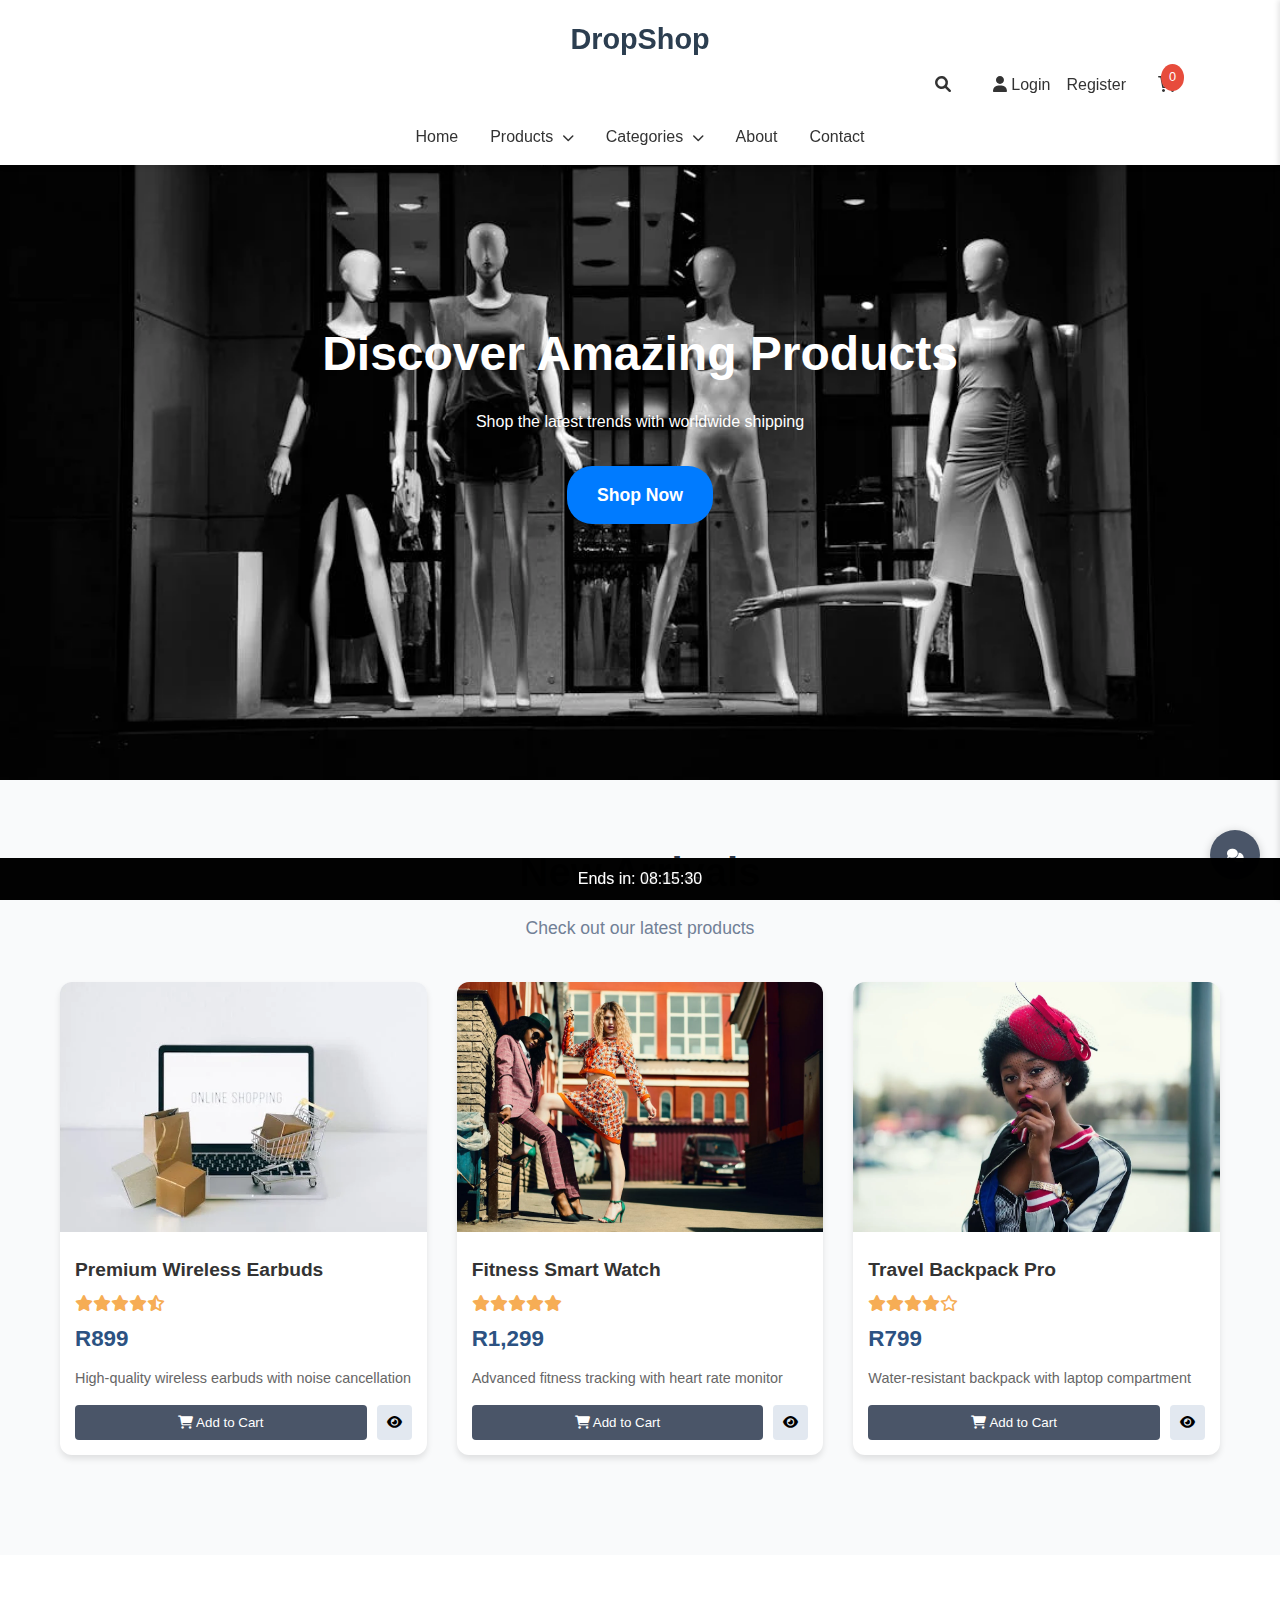
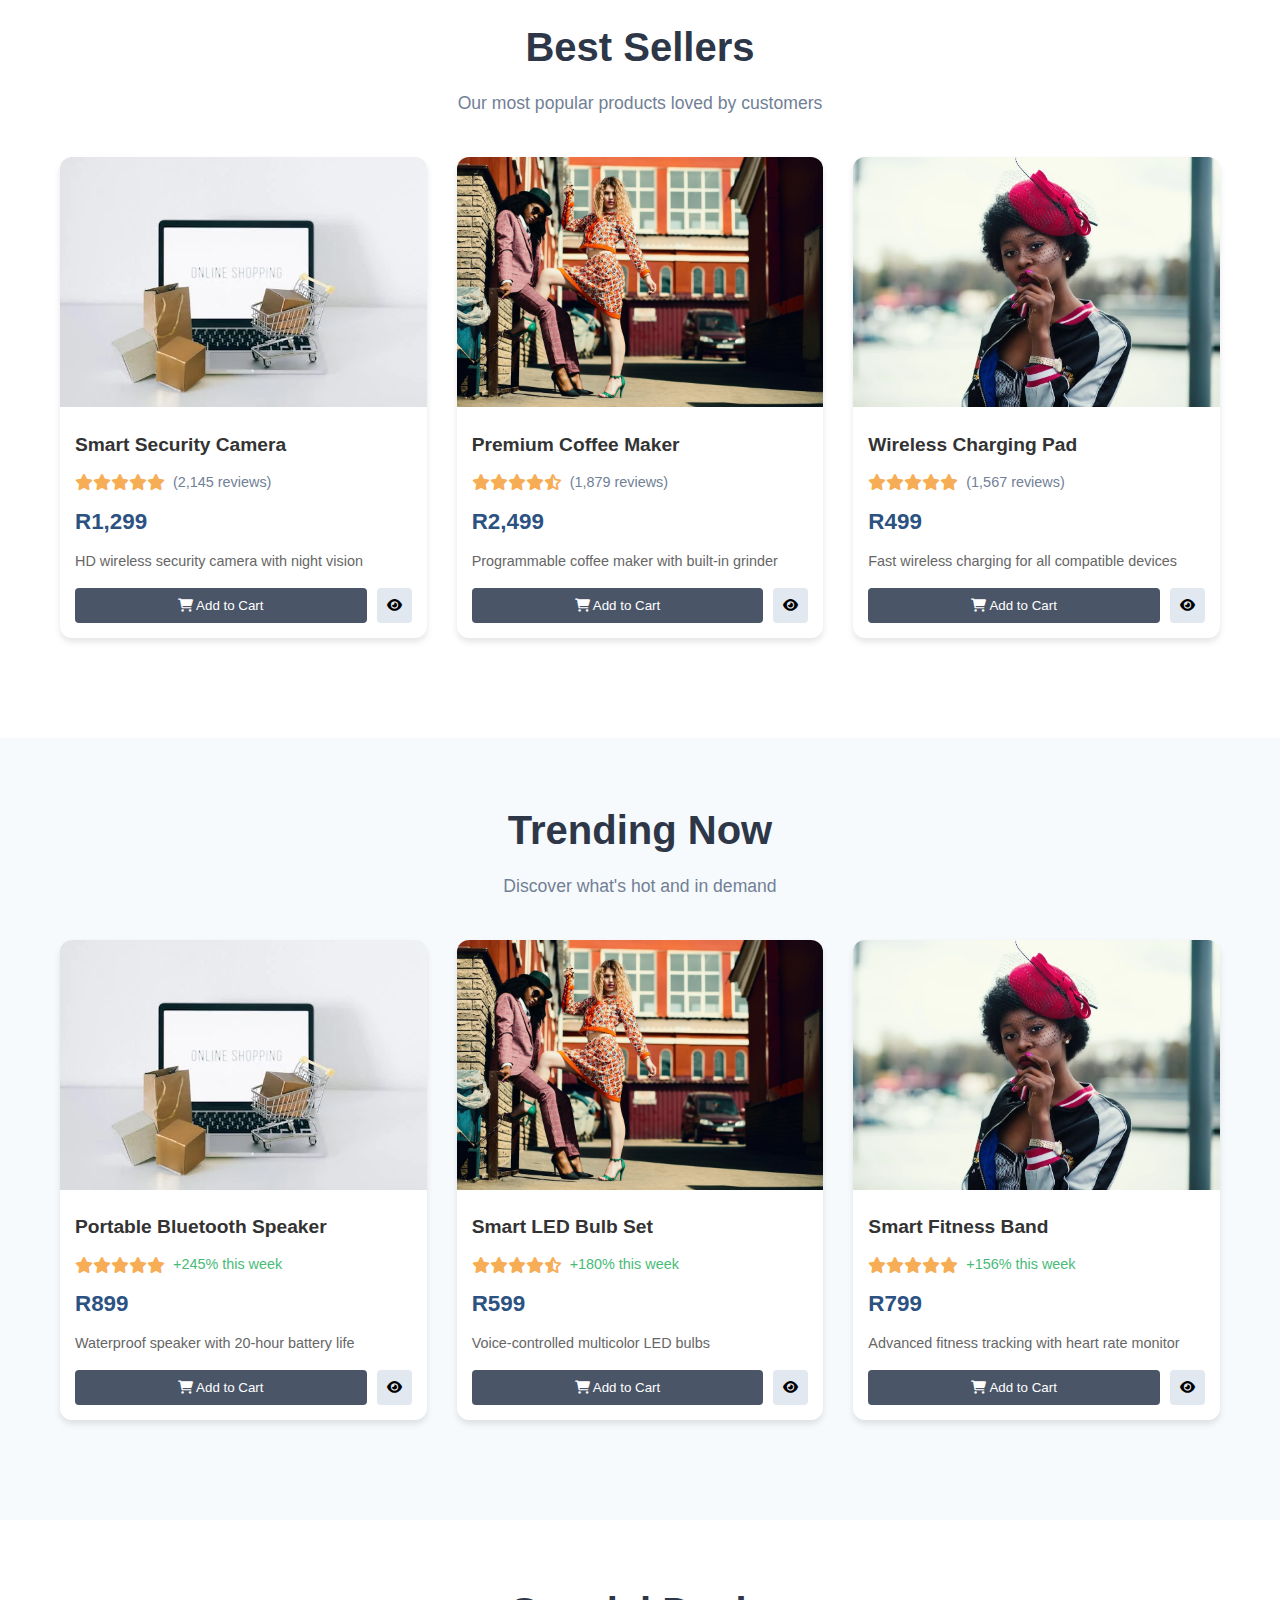
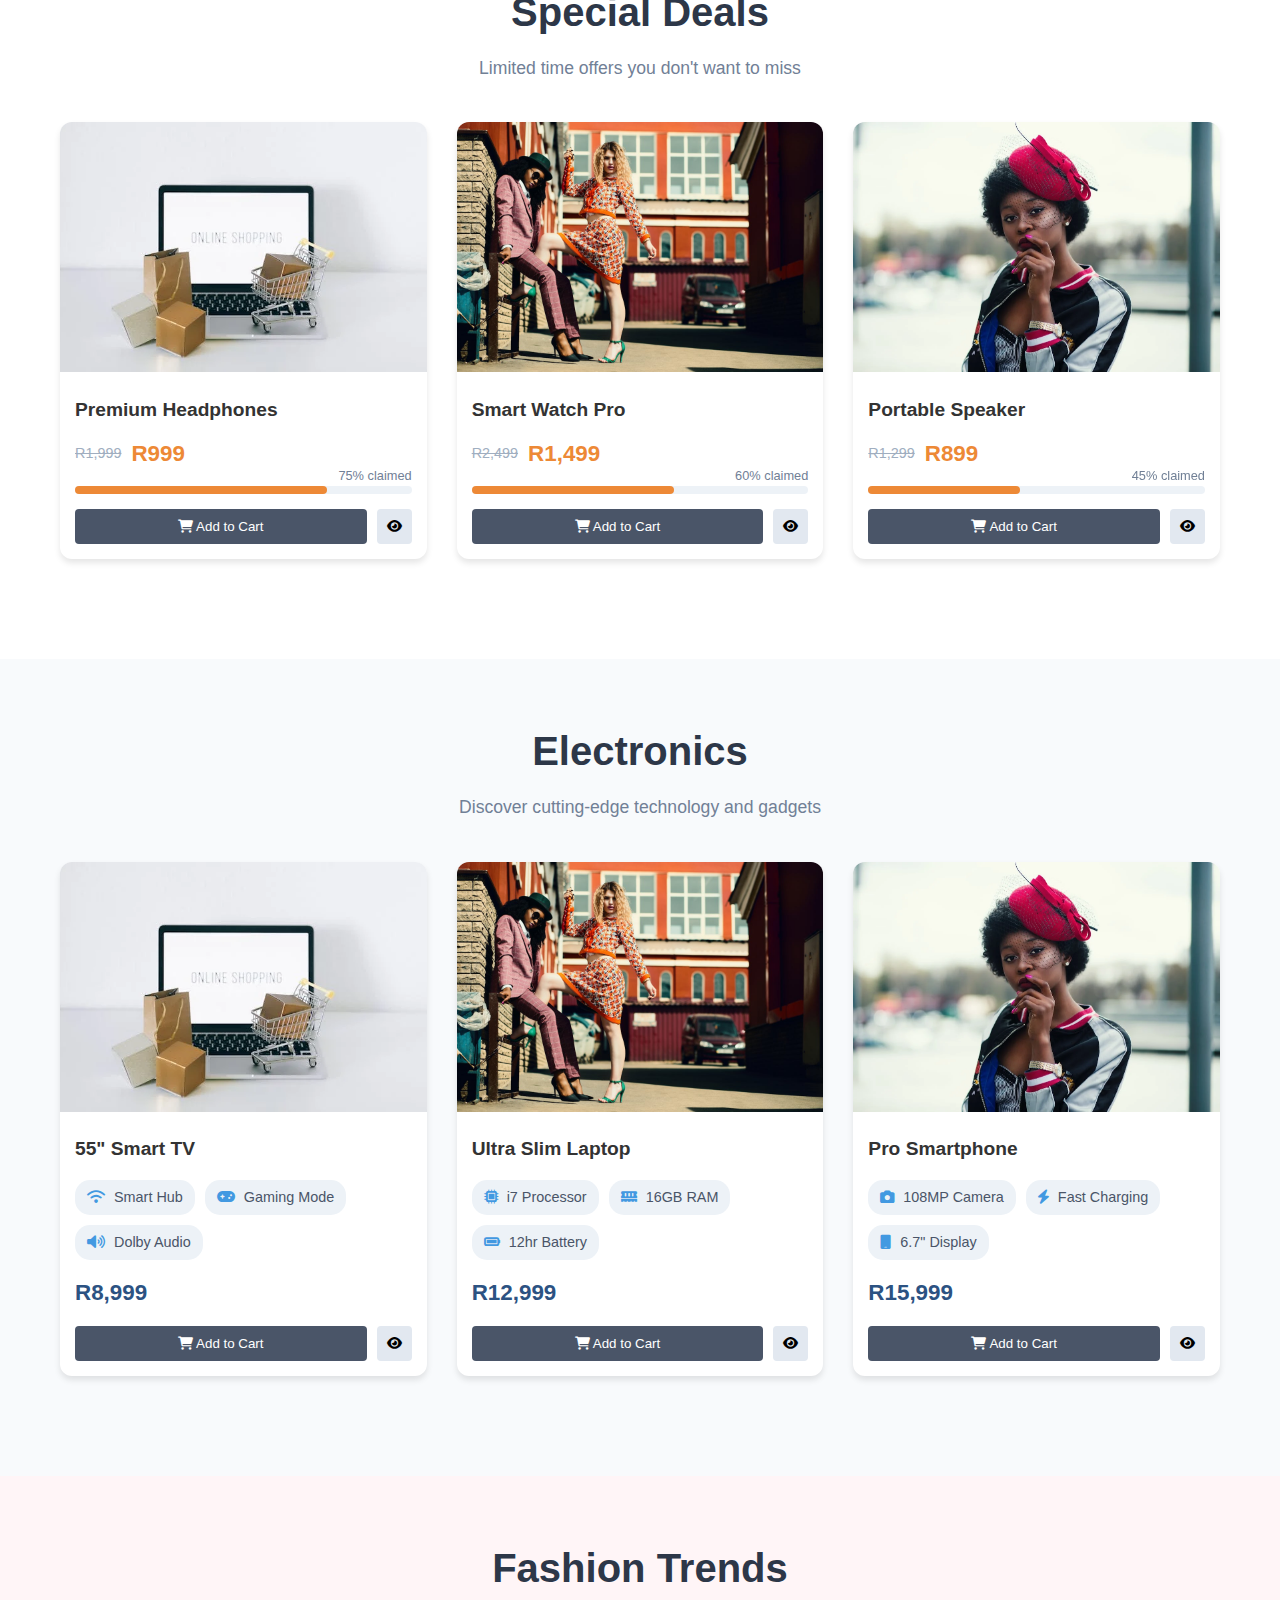
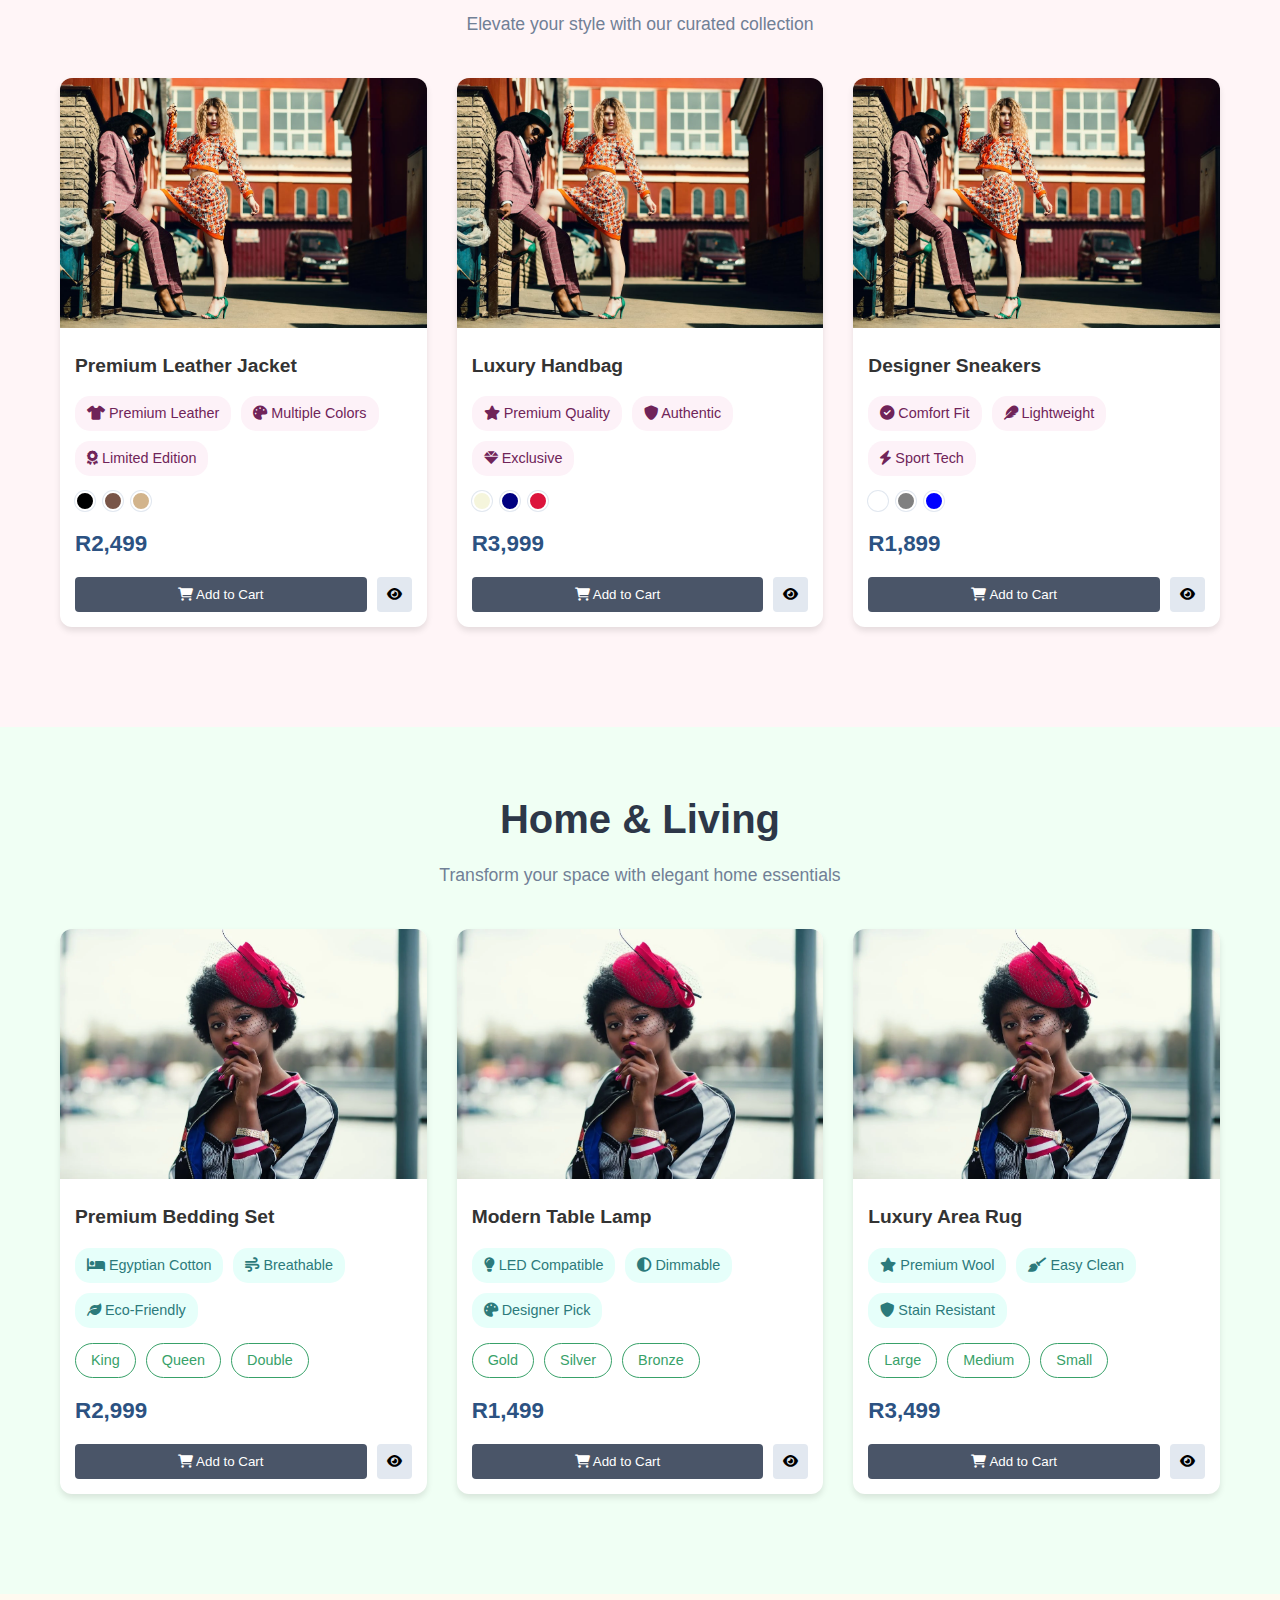
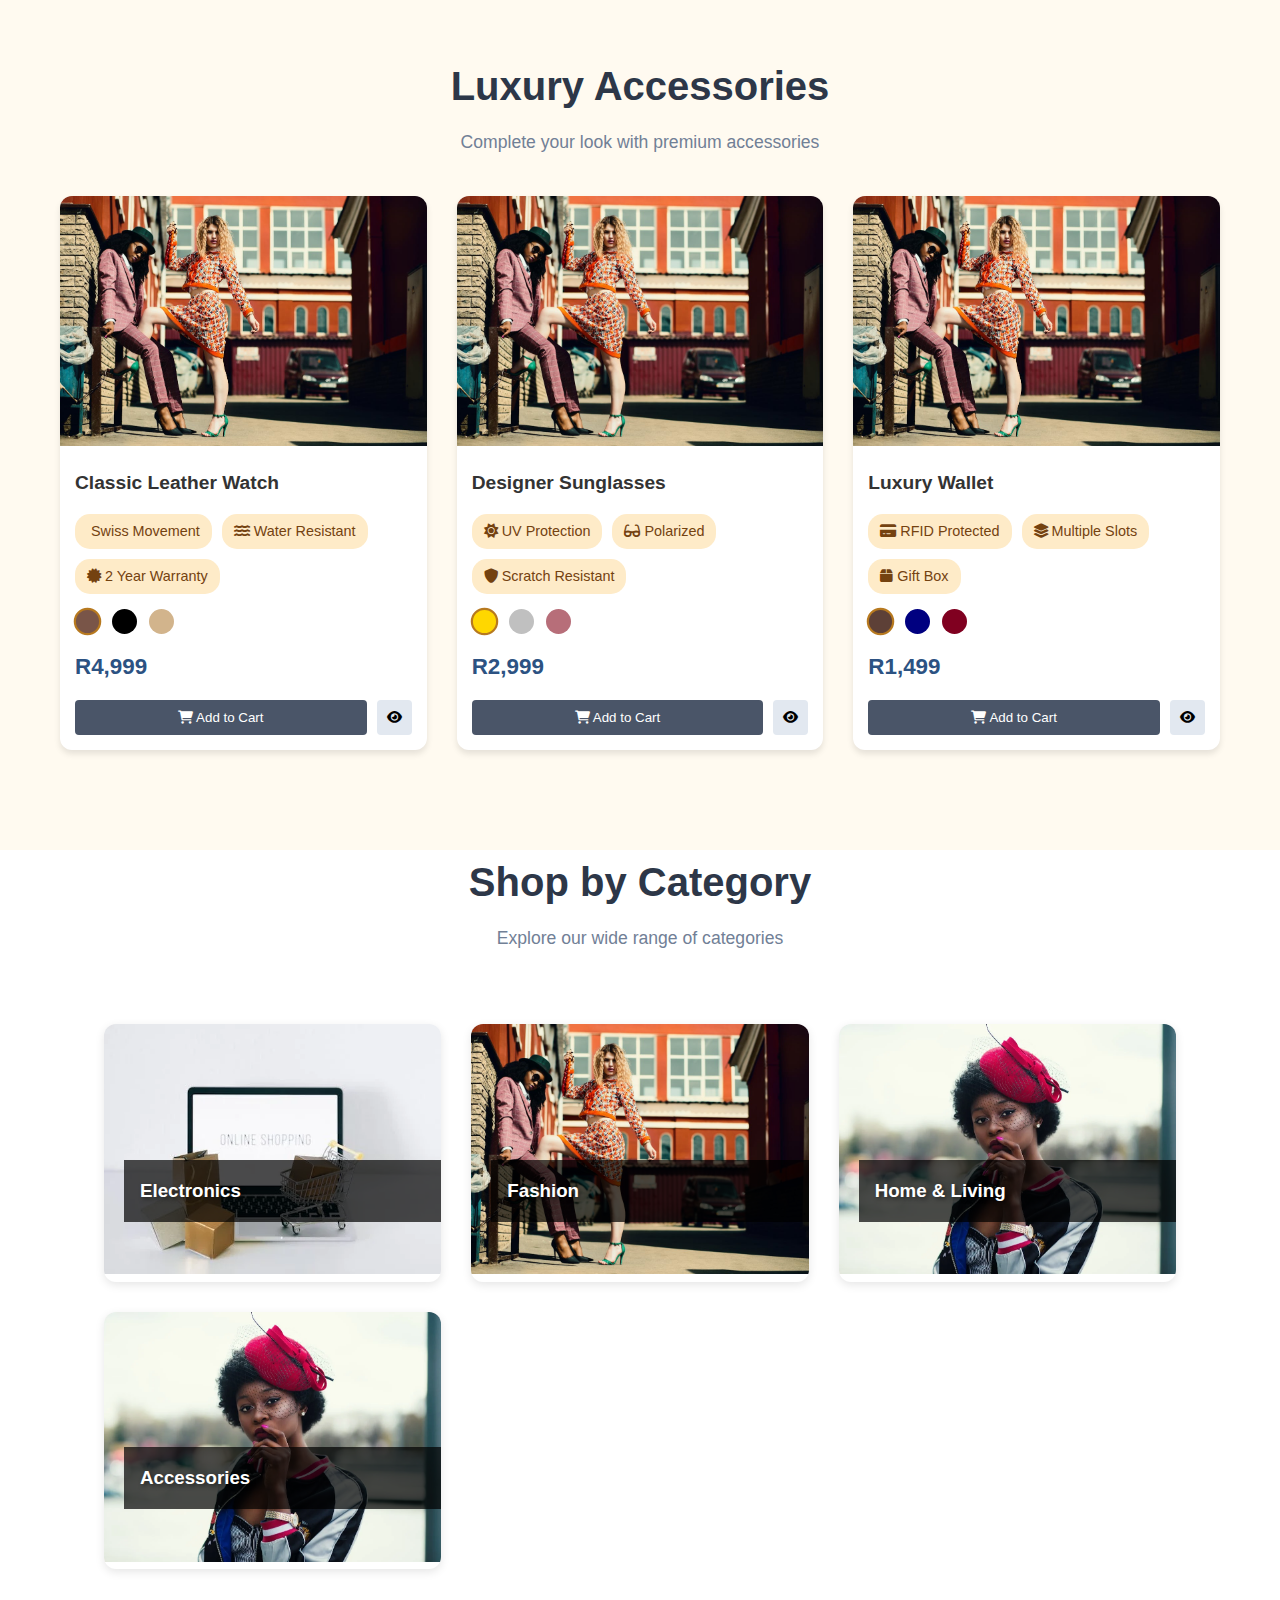
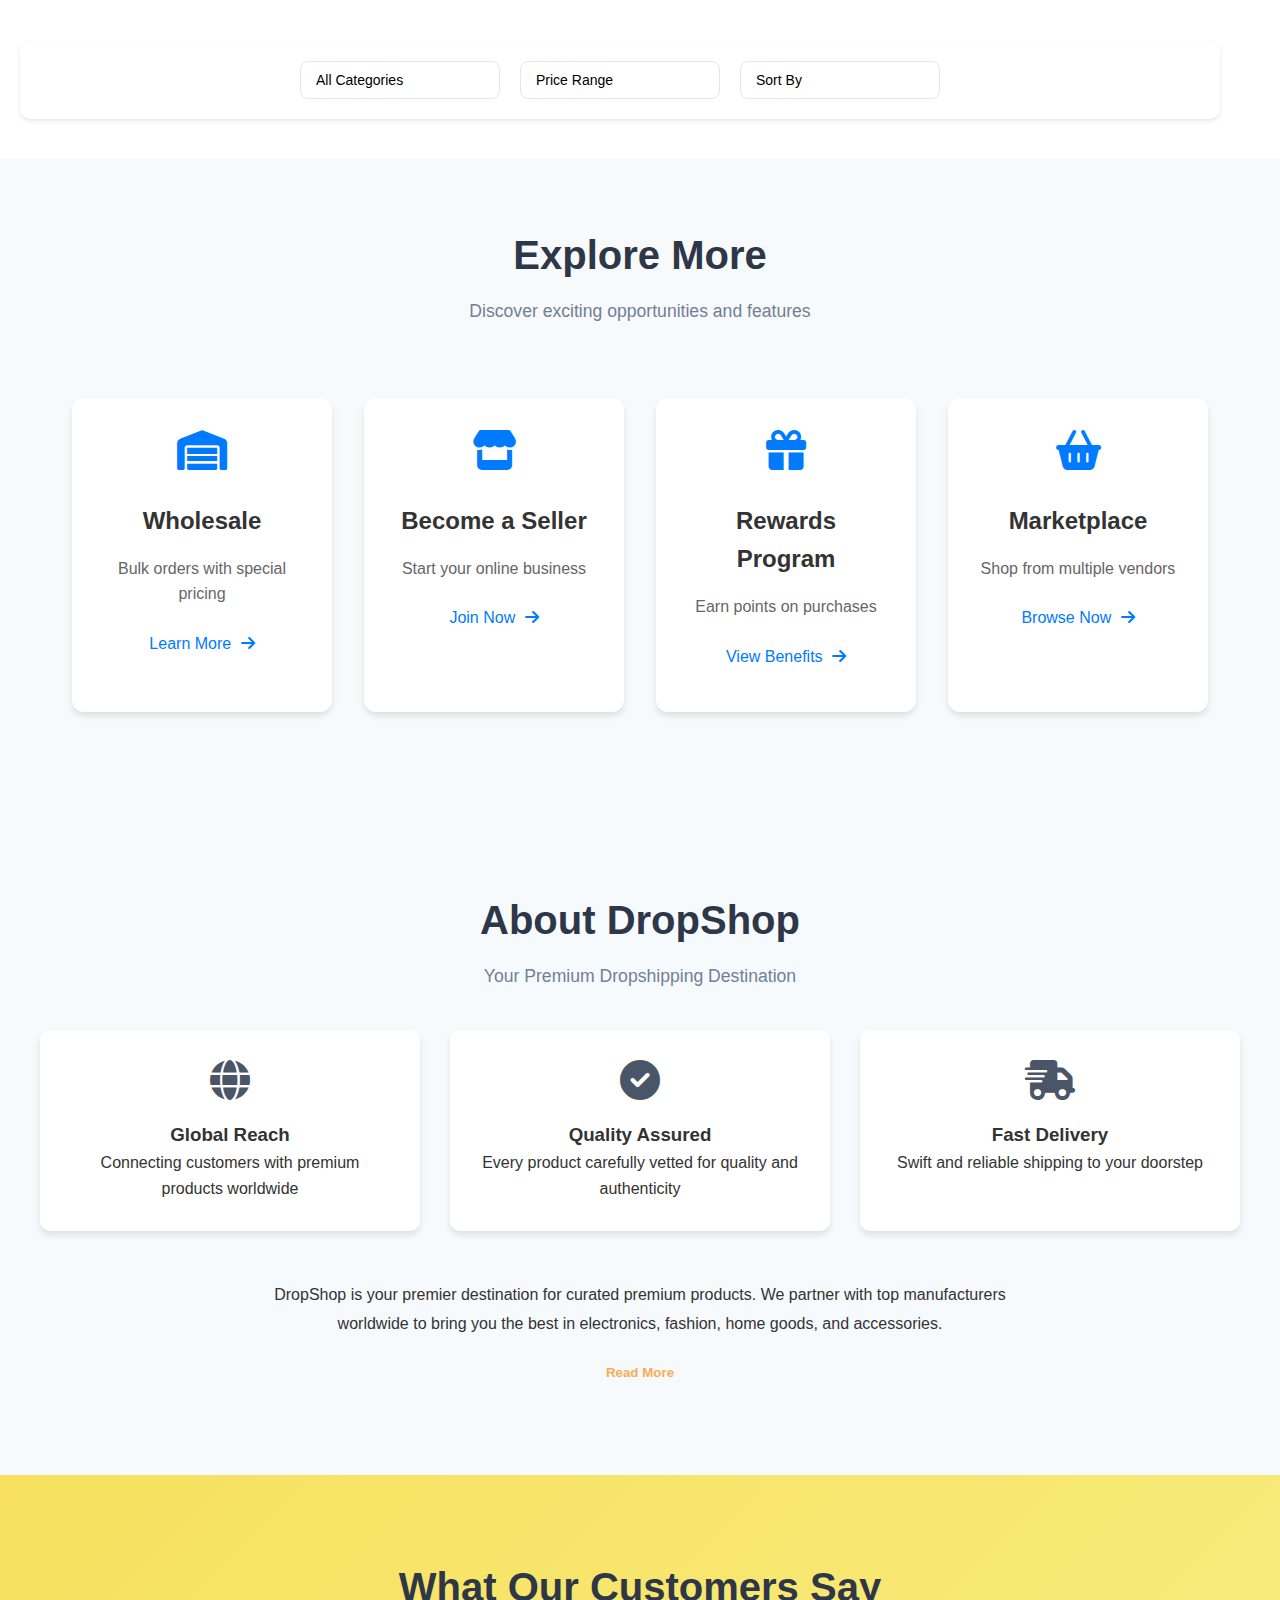
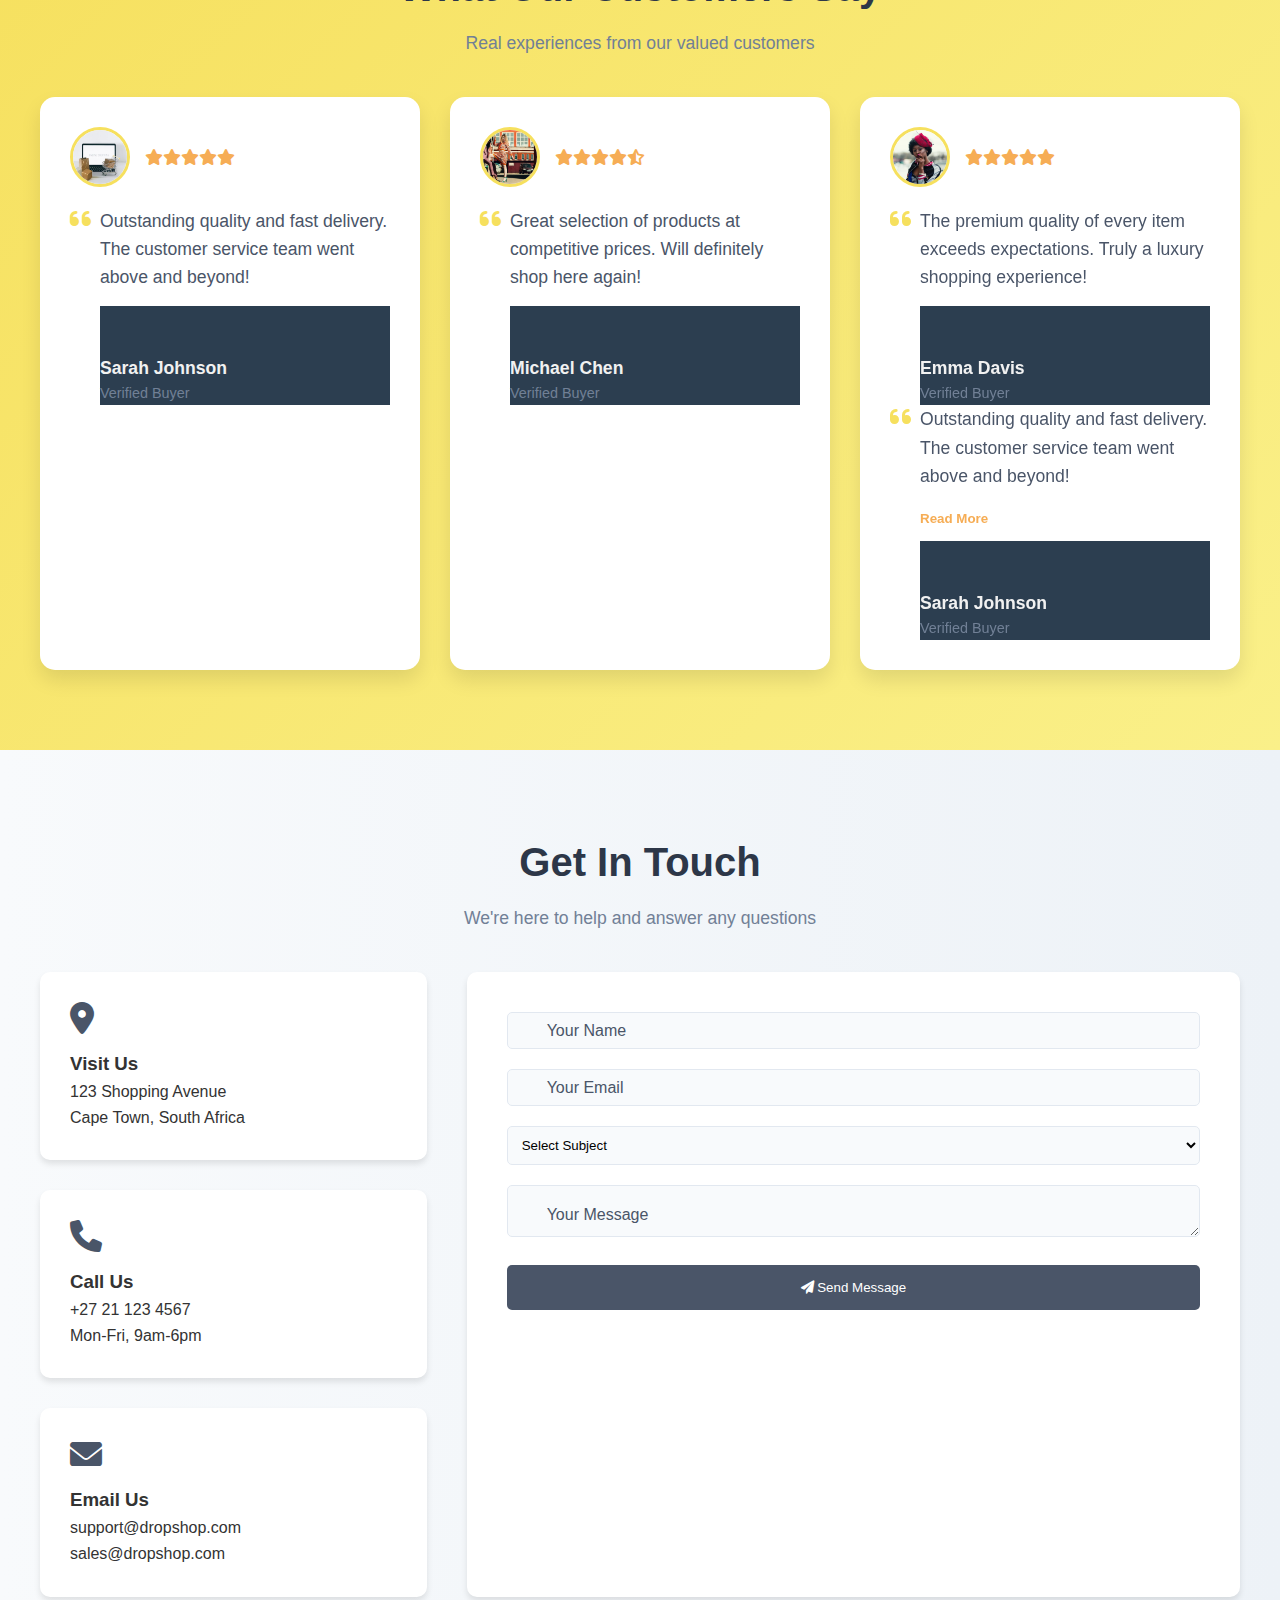
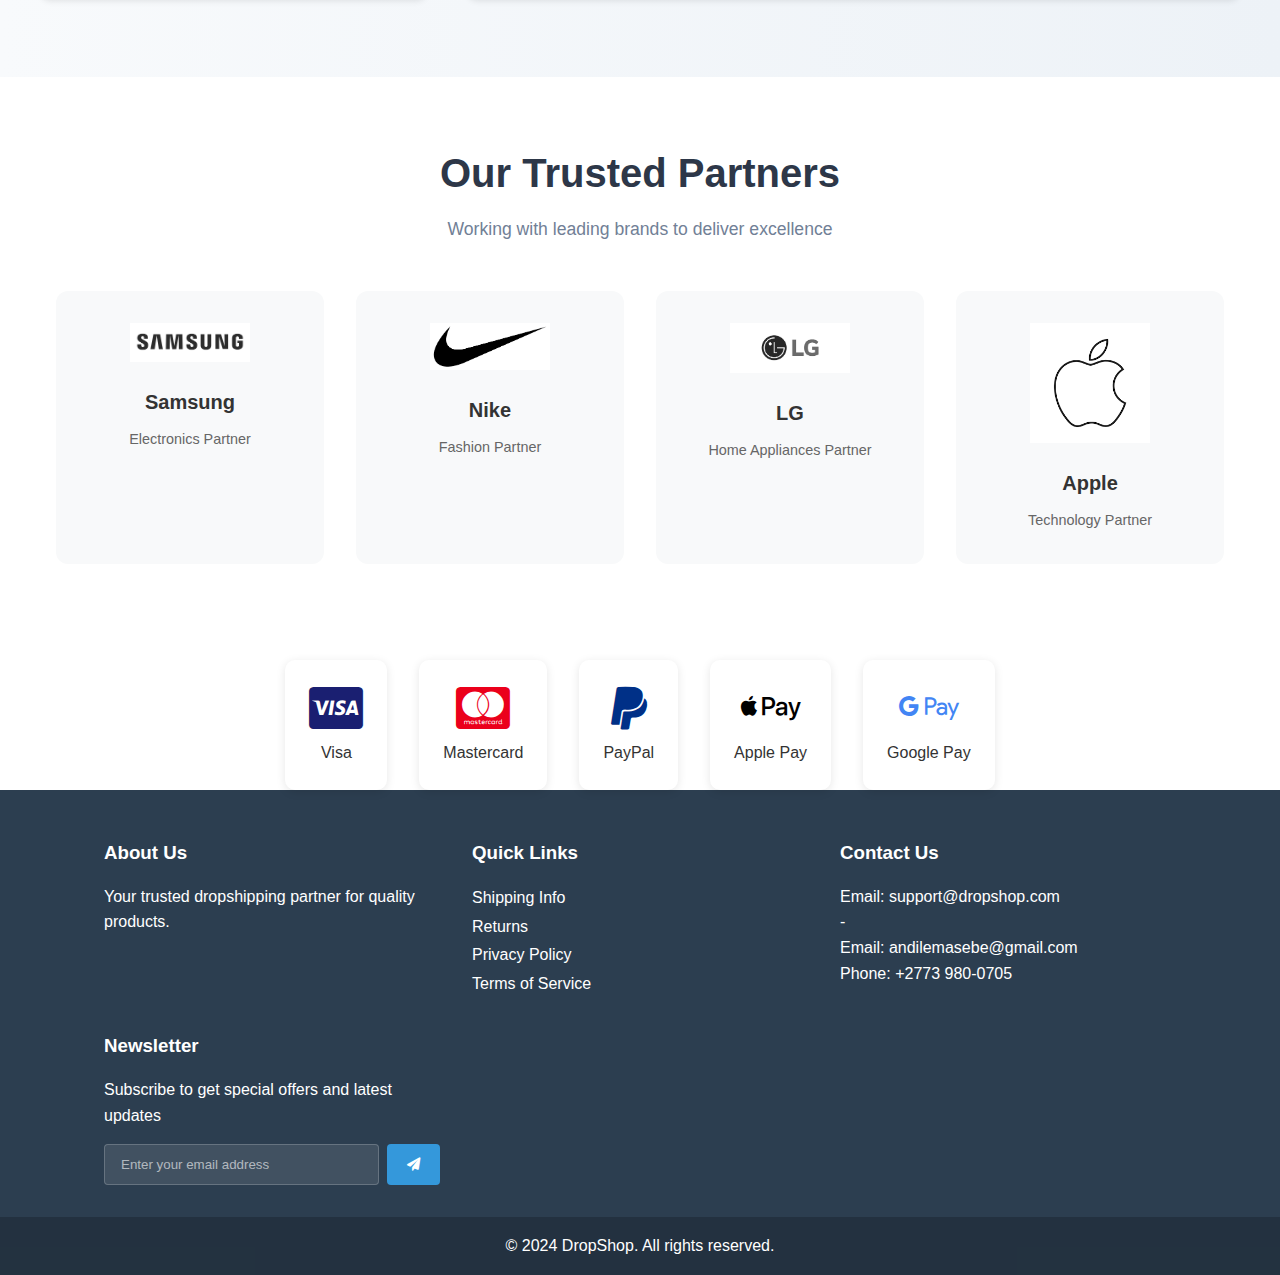
==== commit 6753968e: "add product list" ====
--- a/index.html
+++ b/index.html
@@ -199,12 +199,18 @@
             <p>Shop the latest trends with worldwide shipping</p>
             <button class="cta-button">Shop Now</button>
         </section> -->
+        <!-- <section class="hero" style="background-image: url('images/display-window.webp');">
+            <h1>Discover Amazing Products</h1>
+            <p>Shop the latest trends with worldwide shipping</p>
+            <button class="cta-button">Shop Now</button>
+        </section> -->
+
+        <!-- Update the Shop Now button in the hero section -->
         <section class="hero" style="background-image: url('images/display-window.webp');">
             <h1>Discover Amazing Products</h1>
             <p>Shop the latest trends with worldwide shipping</p>
-            <button class="cta-button">Shop Now</button>
+            <a href="shop-now.html" class="cta-button">Shop Now</a>
         </section>
-        
 
         <!-- Add to body -->
         <div id="login-modal" class="modal">
@@ -1064,6 +1070,43 @@
       </div>
   </div>
 
+  <section id="explore-more">
+    <div class="section-header">
+        <h2>Explore More</h2>
+        <p>Discover exciting opportunities and features</p>
+    </div>
+    
+    <div class="explore-grid">
+        <a href="wholesale.html" class="explore-card">
+            <i class="fas fa-warehouse"></i>
+            <h3>Wholesale</h3>
+            <p>Bulk orders with special pricing</p>
+            <span class="explore-link">Learn More <i class="fas fa-arrow-right"></i></span>
+        </a>
+
+        <a href="become-seller.html" class="explore-card">
+            <i class="fas fa-store"></i>
+            <h3>Become a Seller</h3>
+            <p>Start your online business</p>
+            <span class="explore-link">Join Now <i class="fas fa-arrow-right"></i></span>
+        </a>
+
+        <a href="rewards.html" class="explore-card">
+            <i class="fas fa-gift"></i>
+            <h3>Rewards Program</h3>
+            <p>Earn points on purchases</p>
+            <span class="explore-link">View Benefits <i class="fas fa-arrow-right"></i></span>
+        </a>
+
+        <a href="marketplace.html" class="explore-card">
+            <i class="fas fa-shopping-basket"></i>
+            <h3>Marketplace</h3>
+            <p>Shop from multiple vendors</p>
+            <span class="explore-link">Browse Now <i class="fas fa-arrow-right"></i></span>
+        </a>
+    </div>
+</section>
+
   <section id="about-feature">
     <div class="section-header">
         <h2>About DropShop</h2>
@@ -1365,9 +1408,9 @@
               </div>
               <div class="footer-section">
                   <h3>Contact Us</h3>
-                  <!-- <p>Email: support@dropshop.com</p> -->
+                   <p>Email: support@dropshop.com</p> -
                    <p>Email: andilemasebe@gmail.com</p>
-                  <p>Phone: (+2773) 980-0705</p>
+                  <p>Phone: +2773 980-0705</p>
               </div>
               <div class="footer-section newsletter-section">
                   <h3>Newsletter</h3>
--- a/assets/styles/styles.css
+++ b/assets/styles/styles.css
@@ -105,8 +105,8 @@
 }
 
 .cta-button {
-    background-color: var(--o-animation);
-    color: var(--text-color);
+    background-color: var(--secondary-color);
+    color: var(--light-gray);
     border: none;
     padding: 1rem 2rem;
     font-size: 1.1rem;
@@ -117,7 +117,7 @@
 }
 
 .cta-button:hover {
-    background-color: var(--text-color);
+    background-color: #2980b9;
     color: var(--Lavender);
 }
 
@@ -2675,3 +2675,94 @@
     transform: scale(1.1);
     transition: all 0.3s ease;
 } */
+
+
+
+#explore-more {
+    padding: 4rem 0;
+    background: #f8f9fa;
+}
+
+.explore-grid {
+    display: grid;
+    grid-template-columns: repeat(auto-fit, minmax(250px, 1fr));
+    gap: 2rem;
+    padding: 2rem;
+    max-width: 1200px;
+    margin: 0 auto;
+}
+
+.explore-card {
+    background: white;
+    padding: 2rem;
+    border-radius: 12px;
+    text-align: center;
+    text-decoration: none;
+    color: #333;
+    transition: transform 0.3s ease, box-shadow 0.3s ease;
+    box-shadow: 0 4px 6px rgba(0,0,0,0.1);
+}
+
+.explore-card:hover {
+    transform: translateY(-10px);
+    box-shadow: 0 10px 20px rgba(0,0,0,0.1);
+}
+
+.explore-card i {
+    font-size: 2.5rem;
+    color: #007bff;
+    margin-bottom: 1rem;
+}
+
+.explore-card h3 {
+    margin: 1rem 0;
+    font-size: 1.5rem;
+}
+
+.explore-card p {
+    color: #666;
+    margin-bottom: 1.5rem;
+}
+
+.explore-link {
+    display: inline-block;
+    color: #007bff;
+    font-weight: 500;
+}
+
+.explore-link i {
+    font-size: 1rem;
+    margin-left: 5px;
+    transition: transform 0.3s ease;
+}
+
+.explore-card:hover .explore-link i {
+    transform: translateX(5px);
+}
+
+@media (max-width: 768px) {
+    .explore-grid {
+        grid-template-columns: repeat(auto-fit, minmax(200px, 1fr));
+        gap: 1.5rem;
+        padding: 1rem;
+    }
+}
+
+.cta-button {
+    display: inline-block;
+    text-decoration: none;
+    color: white;
+    background: #007bff;
+    padding: 15px 30px;
+    border-radius: 25px;
+    font-weight: bold;
+    transition: transform 0.3s ease, background 0.3s ease;
+}
+
+.cta-button:hover {
+    transform: translateY(-3px);
+    background: #0056b3;
+}
+
+
+
